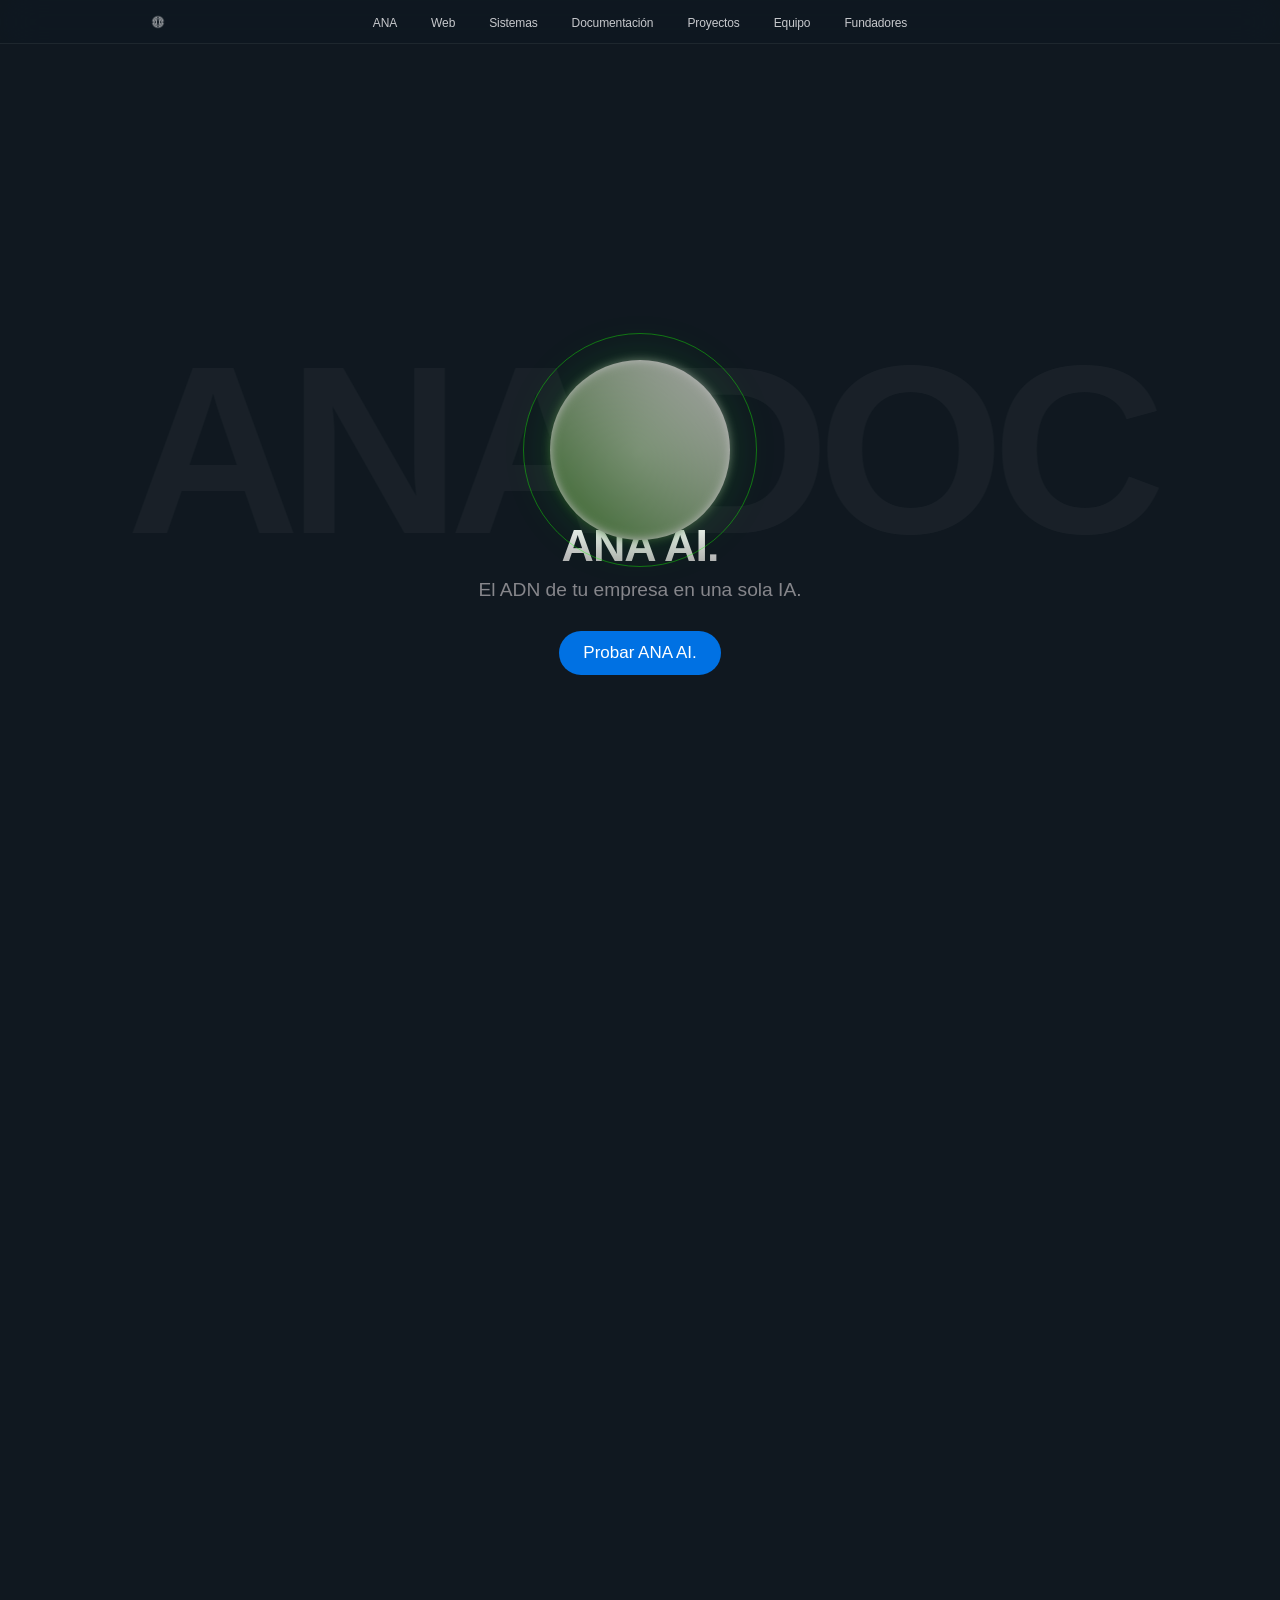
==== html/ana-doc.html @ 04ce9fa6 "quite el footer de momento del ana-doc.html" ====
<!DOCTYPE html>
<html lang="es">
<head>
    <meta charset="UTF-8">
    <meta name="viewport" content="width=device-width, initial-scale=1.0">
    <title>Ana Documentación | Bytes</title>
    <link rel="stylesheet" href="../CSS/Ana-doc.css">
</head>
<body>

<nav class="apple-navbar">
    <div class="navbar-content">
        <a href="../index.html" class="nav-logo">
            <img src="../recursos_bytes/Logo Bytes-57.png" alt="Bytes Logo">
        </a>
        
        <div class="menu-toggle" id="mobile-menu">
            <span class="bar"></span>
            <span class="bar"></span>
        </div>

        <ul class="nav-list" id="nav-list">
            <li><a href="../html/ana.html">ANA</a></li>
            <li><a href="../html/desarrollo-web.html">Web</a></li>
            <li><a href="../html/sistemas-apps.html">Sistemas</a></li>
            <li><a href="../html/ana-doc.html">Documentación</a></li>
            <li><a href="../Navegacion_Bytes/proyectos.html">Proyectos</a></li>
            <li><a href="../Navegacion_Bytes/Nuestro-equipo.html">Equipo</a></li>
            <li><a href="../Navegacion_Bytes/Fundadores.html">Fundadores</a></li>
        </ul>
    </div>
</nav>

<main class="hero-launch">
    <div class="background-text">ANA DOC</div>

    <div class="ia-visual-container" id="orb-container">
        <div class="ia-core">
            <div class="ia-pulse"></div> 
            <div class="ia-orb"></div>   
        </div>
    </div>

    <div class="product-info" id="hero-text">
        <h1 class="product-title">ANA AI.</h1>
        <p class="product-tagline">El ADN de tu empresa en una sola IA.</p>
        <a href="#" class="btn-buy">Probar ANA AI.</a>
    </div>
</main>

<section class="expansion-section">
    <div class="info-overlay" id="info-overlay">
        <div class="info-step" id="step-1">
            <h2>¿Qué es ANA AI?</h2>
            <p>Es el núcleo inteligente de tu ecosistema digital, diseñada para aprender y evolucionar con tu empresa.</p>
        </div>
        <div class="info-step" id="step-2">
            <h2>Su Función</h2>
            <p>Automatiza procesos complejos, gestiona datos en tiempo real y conecta todas las áreas de tu negocio.</p>
        </div>
        <div class="info-step" id="step-3">
            <h2>¿A quién va dirigido?</h2>
            <p>Empresas en expansión que buscan eficiencia absoluta y una ventaja competitiva tecnológica.</p>
        </div>
    </div>
</section>















<!-- Sección de Llamado a la Acción 
<section class="cta-section">
    <h2 class="cta-title">¿Listo para llevar tu empresa al siguiente nivel?</h2>
    <a href="mailto:contacto@bytes.com" class="btn-cta">Contáctanos</a>
</section>

<footer class="unique-footer">
    <div class="footer-curve"></div> <div class="footer-content">
        <div class="footer-hero">
            <h2 class="footer-big-text">¿Listo para el <br> <span class="glitch-text">Siguiente Nivel?</span></h2>
            <a href="mailto:contacto@bytes.com" class="footer-cta-orbital">
                <span class="cta-inner">Hablemos</span>
                <div class="cta-ring"></div>
            </a>
        </div>

        <div class="footer-bottom-bar">
            <div class="footer-brand">
                <img src="recursos_bytes/Logo Bytes-57.png" alt="Bytes Logo" class="footer-mini-logo">
                <p>© 2026 Bytes. Hecho con ingeniería de alto impacto.</p>
            </div>

            <nav class="footer-nav">
                <div class="nav-group">
                    <a href="index.html">Inicio</a>
                    <a href="html/ana.html">ANA AI</a>
                    <a href="html/aurora.html">Aurora</a>
                </div>
                <div class="nav-group">
                    <a href="Navegacion_Bytes/Fundadores.html">Fundadores</a>
                    <a href="Navegacion_Bytes/Nuestro-equipo.html">Equipo</a>
                    <a href="Navegacion_Bytes/Proyectos.html">Proyectos</a>
                </div>
            </nav>
            <div class="nav-group social-nodes">
    <a href="#" class="social-link" aria-label="LinkedIn">
        <svg width="20" height="20" viewBox="0 0 24 24" fill="none" stroke="currentColor" stroke-width="2" stroke-linecap="round" stroke-linejoin="round"><path d="M16 8a6 6 0 0 1 6 6v7h-4v-7a2 2 0 0 0-2-2 2 2 0 0 0-2 2v7h-4v-7a6 6 0 0 1 6-6z"></path><rect x="2" y="9" width="4" height="12"></rect><circle cx="4" cy="4" r="2"></circle></svg>
    </a>
    <a href="https://www.instagram.com/bytes_technology/" class="social-link" aria-label="Instagram">
        <svg width="20" height="20" viewBox="0 0 24 24" fill="none" stroke="currentColor" stroke-width="2" stroke-linecap="round" stroke-linejoin="round"><rect x="2" y="2" width="20" height="20" rx="5" ry="5"></rect><path d="M16 11.37A4 4 0 1 1 12.63 8 4 4 0 0 1 16 11.37z"></path><line x1="17.5" y1="6.5" x2="17.51" y2="6.5"></line></svg>
    </a>
    <a href="#" class="social-link" aria-label="X (Twitter)">
        <svg width="20" height="20" viewBox="0 0 24 24" fill="none" stroke="currentColor" stroke-width="2" stroke-linecap="round" stroke-linejoin="round"><path d="M4 4l11.733 16h4.267l-11.733-16zM4 20l6.768-6.768m2.46-2.46L20 4"></path></svg>
    </a>
    <a href="#" class="social-link" aria-label="GitHub">
        <svg width="20" height="20" viewBox="0 0 24 24" fill="none" stroke="currentColor" stroke-width="2" stroke-linecap="round" stroke-linejoin="round"><path d="M9 19c-5 1.5-5-2.5-7-3m14 6v-3.87a3.37 3.37 0 0 0-.94-2.61c3.14-.35 6.44-1.54 6.44-7A5.44 5.44 0 0 0 20 4.77 5.07 5.07 0 0 0 19.91 1S18.73.65 16 2.48a13.38 13.38 0 0 0-7 0C6.27.65 5.09 1 5.09 1A5.07 5.07 0 0 0 5 4.77a5.44 5.44 0 0 0-1.5 3.78c0 5.42 3.3 6.61 6.44 7A3.37 3.37 0 0 0 9 18.13V22"></path></svg>
    </a>
</div>
        </div>
    </div>
</footer>
        
-->

<script>
    // --- Lógica del Menú Mobile ---
            const menuToggle = document.getElementById('mobile-menu');
const navList = document.getElementById('nav-list');

menuToggle.addEventListener('click', () => {
    navList.classList.toggle('active');
    
    // Animación simple de las barritas
    const bars = document.querySelectorAll('.bar');
    bars[0].style.transform = navList.classList.contains('active') ? 'rotate(45deg) translateY(5px)' : 'none';
    bars[1].style.transform = navList.classList.contains('active') ? 'rotate(-45deg) translateY(-5px)' : 'none';
});
        // Efecto sutil de movimiento con el mouse
        document.addEventListener('mousemove', (e) => {
    const laptop = document.querySelector('.laptop-container');
    if (!laptop) return;
    
    // Divisor más alto = movimiento más sutil y controlado
    const xAxis = (window.innerWidth / 2 - e.pageX) / 100; 
    const yAxis = (window.innerHeight / 2 - e.pageY) / 100;
    
    laptop.style.transform = `rotateY(${xAxis}deg) rotateX(${yAxis}deg)`;
});





const orbContainer = document.getElementById('orb-container');
    const heroText = document.getElementById('hero-text');
    const expansionSection = document.querySelector('.expansion-section');

    // Configuración de la animación
    // Define en qué punto del scroll (px) empieza y termina la expansión
    const scrollStart = 0; 
    const scrollEnd = 800; // Ajusta esto para hacer la animación más larga o corta

    // Función principal de scroll
   window.addEventListener('scroll', () => {
    const currentScroll = window.pageYOffset;
    const windowHeight = window.innerHeight;
    
    // --- FASE 1: EXPANSIÓN DEL ORBE ---
    // El orbe se expande durante los primeros 1000px de scroll
    const expansionEnd = 1000;
    let expProgress = Math.max(0, Math.min(1, currentScroll / expansionEnd));
    
    let currentScale, currentTranslateY;

    if (expProgress <= 0.3) {
        // Baja
        const p1 = expProgress / 0.3;
        currentTranslateY = -50 + (25 * p1); 
        currentScale = 1 + (0.1 * p1);
    } else {
        // Expande masivamente
        const p2 = (expProgress - 0.3) / 0.7;
        currentTranslateY = -25; 
        currentScale = 1.1 + (60 * Math.pow(p2, 2)); // 60 asegura que tape todo
    }

    orbContainer.style.transform = `translate(-50%, ${currentTranslateY}%) scale(${currentScale})`;
    
    // Ocultar el Hero Text inicial
    heroText.style.opacity = Math.max(0, 1 - (expProgress * 4));

   // --- FASE 2: APARICIÓN DE INFORMACIÓN (MODO INMERSIVO) ---
    const infoStart = 1000; // Donde termina la expansión y empieza el texto
    
    if (currentScroll > infoStart) {
        // Calculamos cuánto scroll hemos hecho DESPUÉS de que el orbe se expandió
        const relativeScroll = currentScroll - infoStart;
        const infoDuration = 2500; // Distancia total de scroll para ver los 3 textos
        
        // El progreso va de 0 a 1 mientras scrolleas los 2500px de la sección
        const stepProgress = Math.max(0, Math.min(1, relativeScroll / infoDuration));

        const steps = document.querySelectorAll('.info-step');
        
        steps.forEach((step, index) => {
            // Dividimos el 100% del progreso entre el número de pasos
            const start = index / steps.length;
            const end = (index + 1) / steps.length;

            // Añadimos un pequeño margen para que no se encabalguen
            if (stepProgress >= start && stepProgress < end) {
                step.classList.add('visible');
            } else {
                step.classList.remove('visible');
            }
        });
    } else {
        document.querySelectorAll('.info-step').forEach(s => s.classList.remove('visible'));
    }


    // Dentro del window.addEventListener('scroll', () => { ...

    if (expProgress <= 0.3) {
        const p1 = expProgress / 0.3;
        currentTranslateY = -50 + (25 * p1); 
        currentScale = 1 + (0.1 * p1);
        expansionSection.style.backgroundColor = "transparent"; // Fondo normal
    } else {
        const p2 = (expProgress - 0.3) / 0.7;
        currentTranslateY = -25; 
        
        // Reducimos el scale máximo a 30 (suficiente para cubrir)
        currentScale = 1.1 + (30 * Math.pow(p2, 2)); 

        // Si ya cubrió gran parte, pintamos el fondo del color del orbe
        // Esto crea la ilusión de que el orbe sigue ahí aunque el navegador deje de dibujarlo
        if (p2 > 0.8) {
            expansionSection.style.backgroundColor = "var(--brand-green)"; 
        } else {
            expansionSection.style.backgroundColor = "transparent";
        }
    }
});
</script>
</body>
</html>
---- CSS/Ana-doc.css ----
:root {
            --bg-black: #101820;
            --text-silver: #f5f5f7;
            --brand-green: #19510A;
            --brand-gray: #a1a1a1;
            --apple-gray: #f5f5f7;
            --font-main: "SF Pro Display", "Helvetica Neue", Helvetica, Arial, sans-serif;
            --laptop-color: #303030;
        }

        * {
            margin: 0;
            padding: 0;
            box-sizing: border-box;
        }

        html {
            scroll-behavior: smooth;
        }

        body,
        html {
            width: 100%;
            min-height: 100vh;
            background-color: var(--bg-black);
            font-family: var(--font-main);
            color: var(--text-silver);
            overflow-x: hidden;
            overflow-y: auto;
        }

        /* --- 1. NAVIGATION (APPLE STYLE) --- */
       .apple-navbar {
     position: fixed;
     top: 0;
     left: 0;
     width: 100%;
     height: 44px;
     /* Altura exacta del estándar de Apple */
     background: rgba(16, 24, 32, 0.8);
     /* Tu --bg-deep con opacidad */
     
     -webkit-backdrop-filter: saturate(180%) blur(20px);
     backdrop-filter: saturate(180%) blur(20px);
     z-index: 9999;
     border-bottom: 1px solid rgba(215, 215, 214, 0.08);
 }

 .navbar-content {
     max-width: 1024px;
     /* Ancho de contención de Apple Desktop */
     height: 100%;
     margin: 0 auto;
     display: flex;
     align-items: center;
     justify-content: space-between;
     padding: 0 22px;
     position: relative;
 }

 /* Ajuste del Logo */
 .nav-logo {
     display: flex;
     align-items: center;
     z-index: 10;
     transition: opacity 0.3s ease;
 }

 .nav-logo img {
     height: 16px;
     /* Reducción a 16px para mayor elegancia */
     width: auto;
     opacity: 0.8;
 }

 .nav-logo:hover {
     opacity: 1;
 }

 /* Lista de enlaces: El corazón del diseño Apple */
 .nav-list {
     list-style: none;
     display: flex;
     gap: 34px;
     /* Espaciado exacto entre ítems */
     margin: 0;
     padding: 0;
     position: absolute;
     left: 50%;
     transform: translateX(-50%);
     /* Centrado absoluto respecto a la pantalla */
 }

 .nav-list a {
     text-decoration: none;
     color: #f5f5f7;
     /* --apple-gray directo */
     font-size: 12px;
     font-weight: 400;
     letter-spacing: -0.01em;
     /* Tracking negativo típico de SF Pro */
     opacity: 0.8;
     transition: opacity 0.3s cubic-bezier(0.25, 0.1, 0.25, 1);
 }

 .nav-list a:hover {
     opacity: 1;
 }

 /* Icono de búsqueda / Bolsa (Opcional, pero completa el look) */
 .nav-actions {
     display: flex;
     gap: 25px;
     align-items: center;
     z-index: 10;
 }

 .nav-actions svg {
     height: 16px;
     fill: #f5f5f7;
     opacity: 0.8;
     cursor: pointer;
     transition: opacity 0.3s;
 }

 .nav-actions svg:hover {
     opacity: 1;
 }

        /* --- 2. LAYOUT PRINCIPAL --- */
        .hero-launch {
            width: 100%;
            min-height: 100vh;
            display: flex;
            flex-direction: column;
            justify-content: center;
            align-items: center;
            position: relative;
            padding-top: 44px;
        }

        /* --- 3. TEXTO DE FONDO --- */
        .background-text {
            position: absolute;
            top: 50%;
            left: 50%;
            transform: translate(-50%, -50%);
            font-size: clamp(6rem, 25vw, 15rem);
            font-weight: 900;
            text-transform: uppercase;
            letter-spacing: -0.05em;
            color: #D7D7D6;
            opacity: 0.05;
            white-space: nowrap;
            z-index: 1;
            -webkit-user-select: none;
            user-select: none;
            animation: textFocus 2.5s cubic-bezier(0.25, 1, 0.5, 1) forwards;
        }

        @keyframes textFocus {
            0% { filter: blur(20px); opacity: 0; transform: translate(-50%, -45%) scale(0.9); }
            100% { filter: blur(0); opacity: 0.05; transform: translate(-50%, -50%) scale(1); }
        }
/* --- 4. EFECTO VISUAL ANA IA (CENTRADA Y FIJA) --- */
.ia-visual-container {
    position: fixed;
    top: 50%;
    left: 50%;
    transform: translate(-50%, -50%) scale(1);
    width: clamp(200px, 50vw, 300px);
    height: clamp(200px, 50vw, 300px);
    display: flex;
    justify-content: center;
    align-items: center;
    z-index: 50; /* Lo subimos para que cubra todo al expandirse */
    pointer-events: none;
    /* Transición ultra suave para el scroll */
    transition: transform 0.2s cubic-bezier(0.33, 1, 0.68, 1), opacity 0.5s ease;
    will-change: transform;
}

       .ia-core {
    position: relative;
    /* Usamos % para que crezca con el padre (.ia-visual-container) */
    width: 60%; 
    height: 60%;
    border-radius: 50%;
    /* Gradiente sutil, más oscuro en los bordes */
    background: radial-gradient(circle, #f5f5f7 0%, #a1a1a1 100%);
    /* Sombra verdosa sutil */
    box-shadow: 0 0 50px rgba(6, 255, 31, 0.15);
    display: flex;
    justify-content: center;
    align-items: center;
    transition: all 0.1s linear;
}

   /* MODIFICACIÓN: La orbe interna (gradiente verde) */
.ia-orb {
    width: 100%;
    height: 100%;
    border-radius: 50%;
    /* Usamos tus variables de marca */
    background: linear-gradient(45deg, var(--brand-green), var(--brand-gray));
    opacity: 0.8;
    filter: blur(5px);
    /* Mantenemos tu animación de rotación */
    animation: orbRotate 10s linear infinite;
}

        .ia-pulse {
    position: absolute;
    /* Un poco más grande que el núcleo */
    width: 130%; 
    height: 130%;
    border: 1px solid rgba(21, 255, 0, 0.4);
    border-radius: 50%;
    /* Mantenemos tu animación de pulso */
    animation: corePulse 4s ease-out infinite;
}

        @keyframes orbRotate {
            from { transform: rotate(0deg) scale(1); }
            50% { transform: rotate(180deg) scale(1.1); }
            to { transform: rotate(360deg) scale(1); }
        }

        @keyframes corePulse {
            0% { transform: scale(0.8); opacity: 0; }
            50% { opacity: 0.3; }
            100% { transform: scale(1.5); opacity: 0; }
        }

        /* --- 5. TIPOGRAFÍA DE PRODUCTO --- */
        .product-info {
            text-align: center;
            margin-top: clamp(150px, 40vh, 250px);
            z-index: 99990;
            position: relative;
            width: 100%;
            padding: 0 20px;
        }

        .product-title {
            font-size: clamp(1.8rem, 4vw, 2.8rem);
            font-weight: 600;
            letter-spacing: -0.02em;
            margin-bottom: 8px;
            background: linear-gradient(to bottom, #fff, #a1a1a1);
            -webkit-background-clip: text;
            background-clip: text;
            -webkit-text-fill-color: transparent;
        }

        .product-tagline {
            font-size: 1.2rem;
            font-weight: 400;
            color: #86868b;
            margin-bottom: 30px;
        }

        .btn-buy {
            background: #0071e3;
            color: white;
            padding: 12px 24px;
            border-radius: 980px;
            text-decoration: none;
            font-size: 17px;
            font-weight: 400;
            transition: all 0.3s;
            display: inline-block;
        }

        .btn-buy:hover {
            background: #0077ed;
            transform: scale(1.05);
        }

        /* --- 6. EXPANSIÓN Y REVELACIÓN --- */
        .expansion-section {
            height: 100vh; /* Altura total para scroll largo */
            position: relative;
            z-index: 2;
        }

        .content-reveal {
            position: fixed;
            top: 50%;
            left: 50%;
            transform: translate(-50%, -50%);
            text-align: center;
            opacity: 0;
            z-index: 100;
            pointer-events: none;
            transition: opacity 0.5s ease;
            width: 90%;
        }

        .content-reveal h2 {
            font-size: clamp(2.5rem, 10vw, 4.5rem);
            font-weight: 700;
            margin-bottom: 20px;
            color: white;
        }

        /* --- 7. RESPONSIVE MOBILE --- */
        .menu-toggle {
            display: none;
            flex-direction: column;
            gap: 6px;
            cursor: pointer;
            z-index: 10000;
        }

        .menu-toggle .bar {
            width: 20px;
            height: 1.5px;
            background-color: #f5f5f7;
            transition: transform 0.3s ease, background-color 0.3s ease;
            transform-origin: center;
        }

        @media (max-width: 800px) {
            .menu-toggle {
                display: flex;
            }

            .nav-list {
                display: none;
                flex-direction: column;
                position: fixed;
                top: 0;
                left: 0;
                width: 100%;
                height: 100vh;
                background: #101820;
                padding: 80px 22px;
                gap: 25px;
                transform: none;
                z-index: 9998;
            }

            .nav-list.active {
                display: flex;
                animation: fadeInMenu 0.4s ease forwards;
            }

            .nav-list a {
                font-size: 24px;
                font-weight: 500;
                opacity: 1;
                width: 100%;
                display: block;
                border-bottom: 1px solid rgba(215, 215, 214, 0.1);
                padding-bottom: 15px;
            }

            @keyframes fadeInMenu {
                from { opacity: 0; transform: translateY(-10px); }
                to { opacity: 1; transform: translateY(0); }
            }
        }


        /* Hacemos la sección muy larga para que el scroll dure */
/* --- 6. SECCIÓN DE INMERSIÓN (CORREGIDA) --- */
.expansion-section {
    height: 500vh; /* Aumentado a 500 para un scroll más suave y pausado */
    position: relative;
    background: transparent;
    z-index: 10;
}

/* Contenedor fijo para los textos de información */
.info-overlay {
    position: fixed;
    top: 50%; 
    left: 50%;
    transform: translate(-50%, -50%);
    width: 90%;
    max-width: 800px;
    height: 300px; /* Espacio reservado para el texto */
    text-align: center;
    z-index: 99999; /* Siempre por encima del orbe expandido (100) */
    pointer-events: none; /* Permite que el scroll siga funcionando */
    display: flex;
    justify-content: center;
    align-items: center;
}

.info-step {
    position: absolute;
    width: 100%;
    pointer-events: none;
    opacity: 0; 
    visibility: hidden;
    transform: translateY(40px);
    transition: opacity 0.8s ease, transform 0.8s ease;
    /* Añadimos un color sólido para asegurar que resalte sobre el verde */
    color: #ffffff; 
    text-shadow: 0 2px 10px rgba(0,0,0,0.3); 
}

.info-step.visible {
    opacity: 1;
    visibility: visible;
    transform: translateY(0);
}

.info-step h2 {
    font-size: clamp(2rem, 5vw, 3.5rem);
    margin-bottom: 20px;
    color: var(--text-silver);
    font-weight: 700;
    letter-spacing: -0.02em;
}

.info-step p {
    font-size: clamp(1.1rem, 2vw, 1.4rem);
    color: var(--brand-gray);
    line-height: 1.6;
    max-width: 600px;
    margin: 0 auto;
}

/* --- 7. AJUSTES DE CAPAS FINALES --- */
.hero-launch {
    z-index: 5; /* Por debajo del orbe cuando este crece */
}

.product-info {
    /* Ajustado para asegurar que sea clickeable antes del scroll */
    z-index: 10; 
    transition: opacity 0.5s ease;
}















/* Curva de transición elegante desde la sección anterior (#D7D7D6) */
 .footer-curve {
     position: absolute;
     top: -1px;
     left: 0;
     width: 100%;
     height: 100px;
     background: #D7D7D6;
     clip-path: ellipse(60% 100% at 50% 0%);
 }

 .footer-hero {
     display: flex;
     justify-content: space-between;
     align-items: center;
     margin-bottom: 120px;
 }

 .footer-big-text {
     font-size: clamp(3rem, 10vw, 7rem);
     font-weight: 900;
     line-height: 0.9;
     letter-spacing: -4px;
 }

 .glitch-text {
     color: #19510A;
     /* Tu verde institucional */
     position: relative;
 }

 /* Botón Orbital (Único en el mercado) */
 .footer-cta-orbital {
     width: 200px;
     height: 200px;
     display: flex;
     justify-content: center;
     align-items: center;
     text-decoration: none;
     position: relative;
     transition: transform 0.5s ease;
 }

 .cta-inner {
     color: #D7D7D6;
     font-weight: 700;
     text-transform: uppercase;
     letter-spacing: 2px;
     z-index: 2;
 }

 .cta-ring {
     position: absolute;
     width: 100%;
     height: 100%;
     border: 1px solid rgba(25, 81, 10, 0.5);
     border-radius: 50%;
     animation: orbit 4s linear infinite;
 }

 .cta-ring::after {
     content: '';
     position: absolute;
     top: -5px;
     left: 50%;
     width: 10px;
     height: 10px;
     background: #19510A;
     border-radius: 50%;
     box-shadow: 0 0 15px #19510A;
 }

 @keyframes orbit {
     from {
         transform: rotate(0deg);
     }

     to {
         transform: rotate(360deg);
     }
 }

 .footer-cta-orbital:hover {
     transform: scale(1.1);
 }

 /* Barra inferior de datos */
 .footer-bottom-bar {
     display: flex;
     justify-content: space-between;
     align-items: flex-end;
     padding-top: 50px;
     border-top: 1px solid rgba(215, 215, 214, 0.1);
 }

 .footer-mini-logo {
     height: 30px;
     margin-bottom: 15px;
     filter: brightness(0) invert(1) opacity(0.5);
     /* Hace que el logo se vea blanco sutil */
 }

 .footer-brand p {
     font-size: 0.9rem;
     opacity: 0.5;
 }

 .footer-nav {
     display: flex;
     gap: 100px;
 }

 .nav-group {
     display: flex;
     flex-direction: column;
     gap: 12px;
 }

 .nav-group a {
     color: #D7D7D6;
     text-decoration: none;
     font-size: 1rem;
     font-weight: 500;
     opacity: 0.6;
     transition: opacity 0.3s, color 0.3s;
 }

 .nav-group a:hover {
     opacity: 1;
     color: #19510A;
 }

 /* RESPONSIVE */
 @media (max-width: 900px) {
     .footer-hero {
         flex-direction: column;
         text-align: center;
         gap: 50px;
     }

     .footer-bottom-bar {
         flex-direction: column;
         align-items: center;
         gap: 40px;
         text-align: center;
     }

     .footer-nav {
         gap: 40px;
     }
 }



 /* --- CONTENEDOR DE REDES --- */
 .social-nodes {
     display: flex;
     gap: 15px;
     align-items: center;
 }

 .social-link {
     width: 40px;
     height: 40px;
     display: flex;
     justify-content: center;
     align-items: center;
     border-radius: 12px;
     background: rgba(255, 255, 255, 0.03);
     /* Casi invisible */
     border: 1px solid rgba(255, 255, 255, 0.05);
     color: #86868b;
     /* Gris apagado inicial */
     transition: all 0.4s cubic-bezier(0.165, 0.84, 0.44, 1);
     position: relative;
     overflow: hidden;
 }

 .social-link:hover {
     color: #19510A;
     /* El verde de Bytes */
     background: rgba(25, 81, 10, 0.1);
     /* Brillo tenue de fondo */
     border-color: rgba(25, 81, 10, 0.3);
     transform: translateY(-5px);
     box-shadow: 0 10px 20px rgba(0, 0, 0, 0.2);
 }

 /* Efecto de resplandor sutil detrás del icono al hacer hover */
 .social-link::after {
     content: '';
     position: absolute;
     width: 100%;
     height: 100%;
     background: radial-gradient(circle, rgba(25, 81, 10, 0.2) 0%, transparent 70%);
     opacity: 0;
     transition: opacity 0.3s ease;
 }

 .social-link:hover::after {
     opacity: 1;
 }

 /* Ajuste para que el SVG esté por encima del resplandor */
 .social-link svg {
     z-index: 2;
     position: relative;
 }
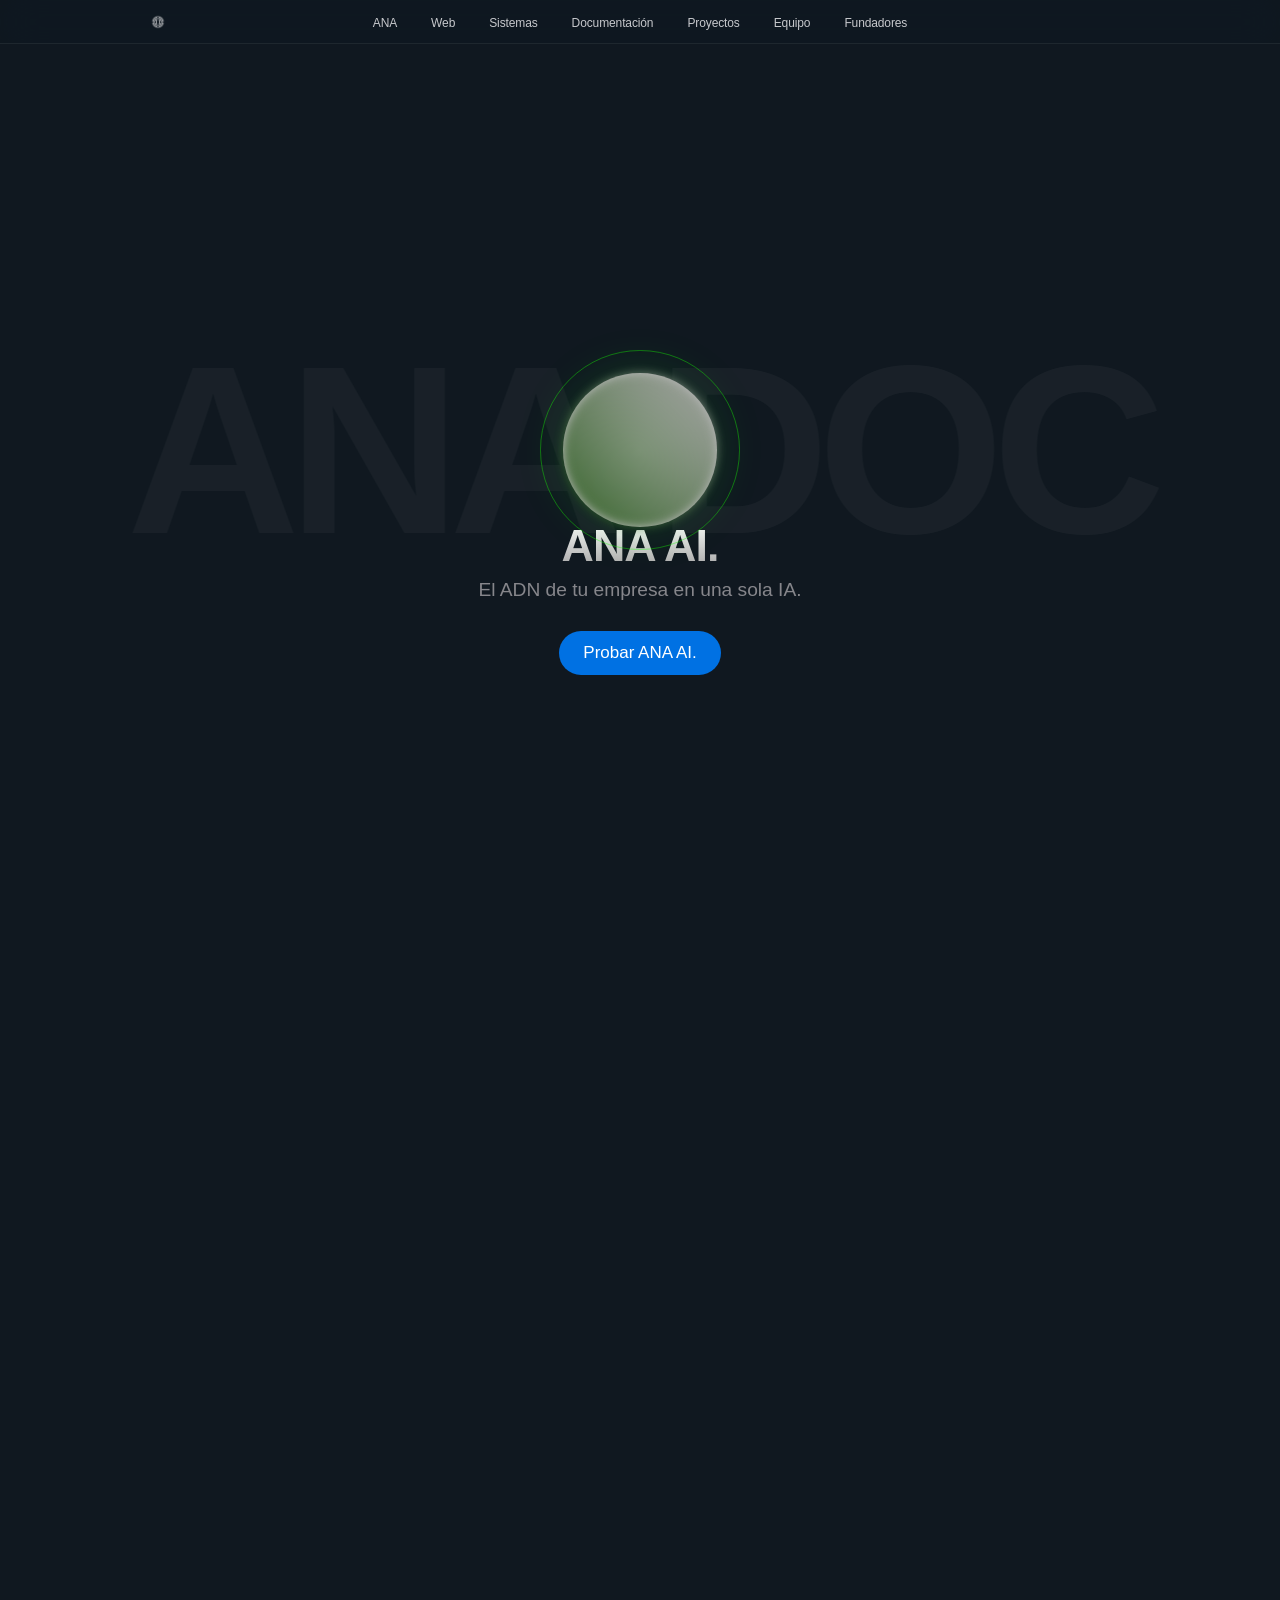
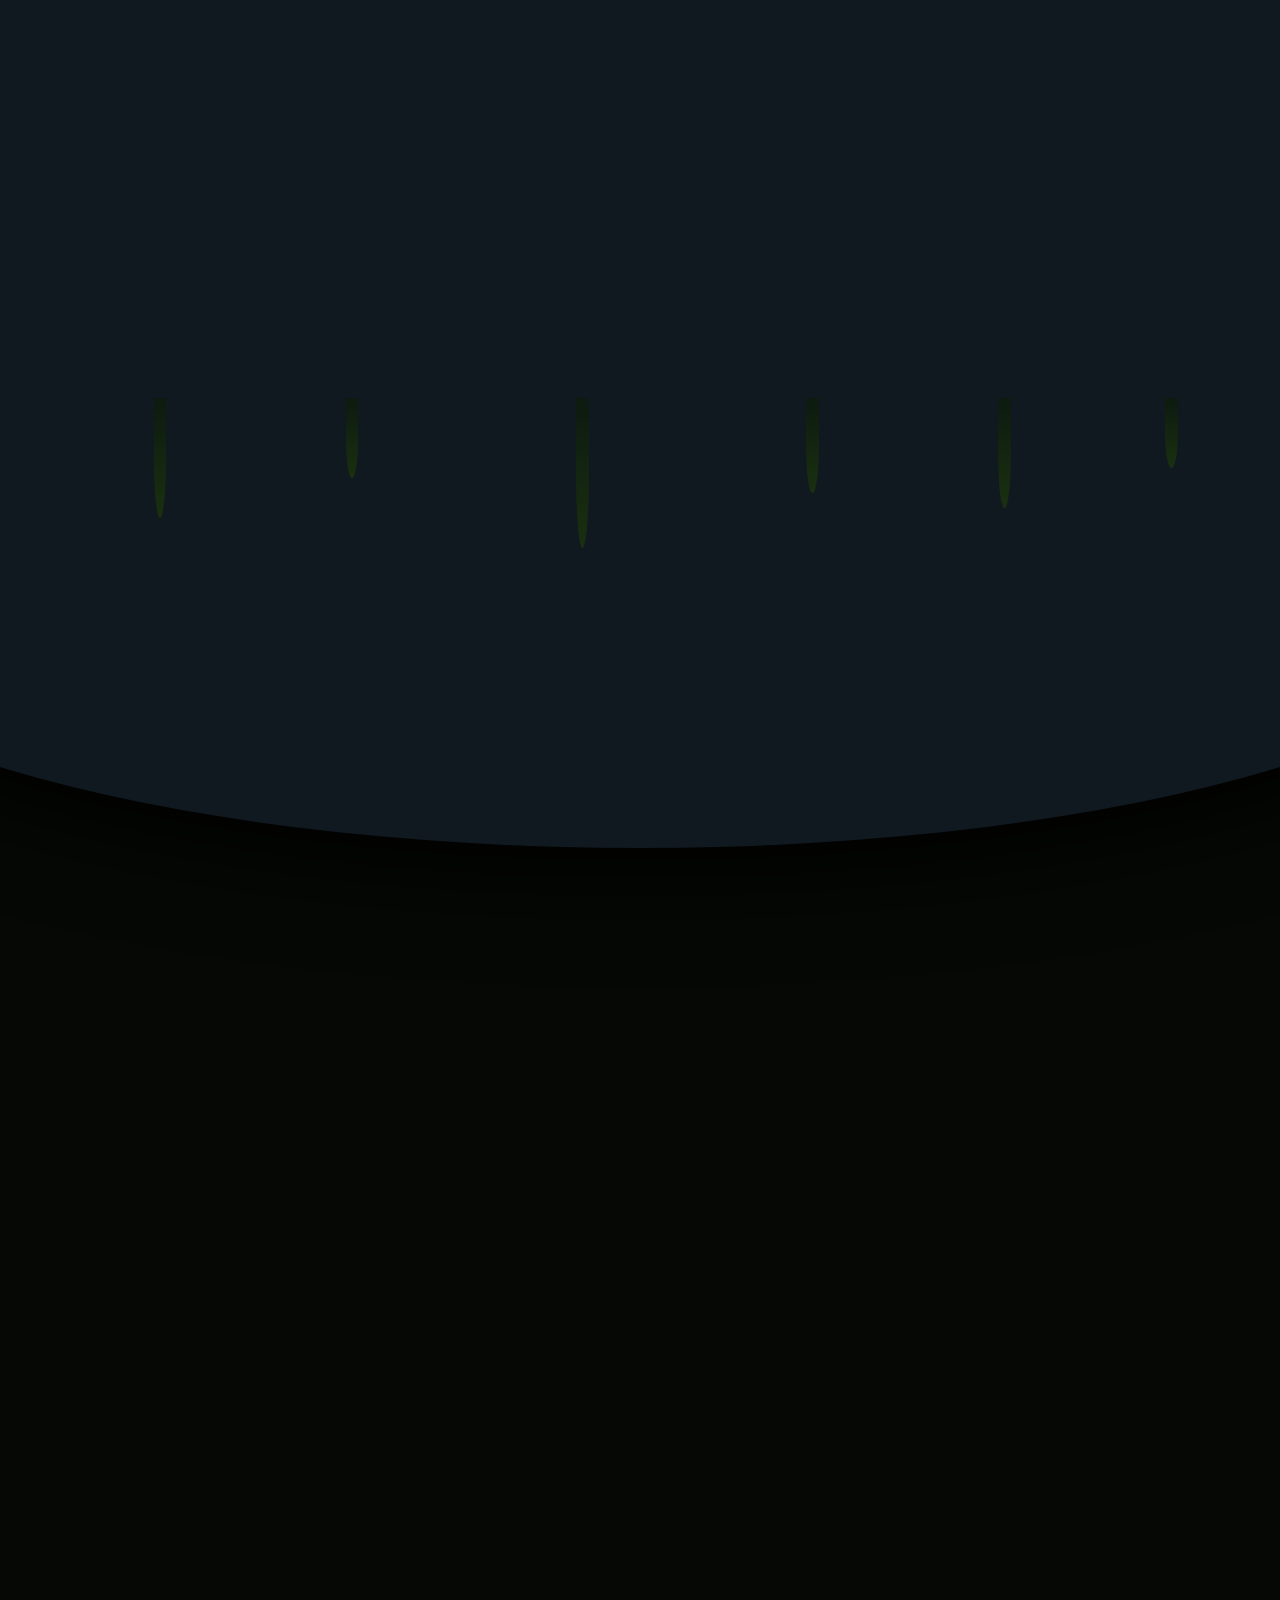
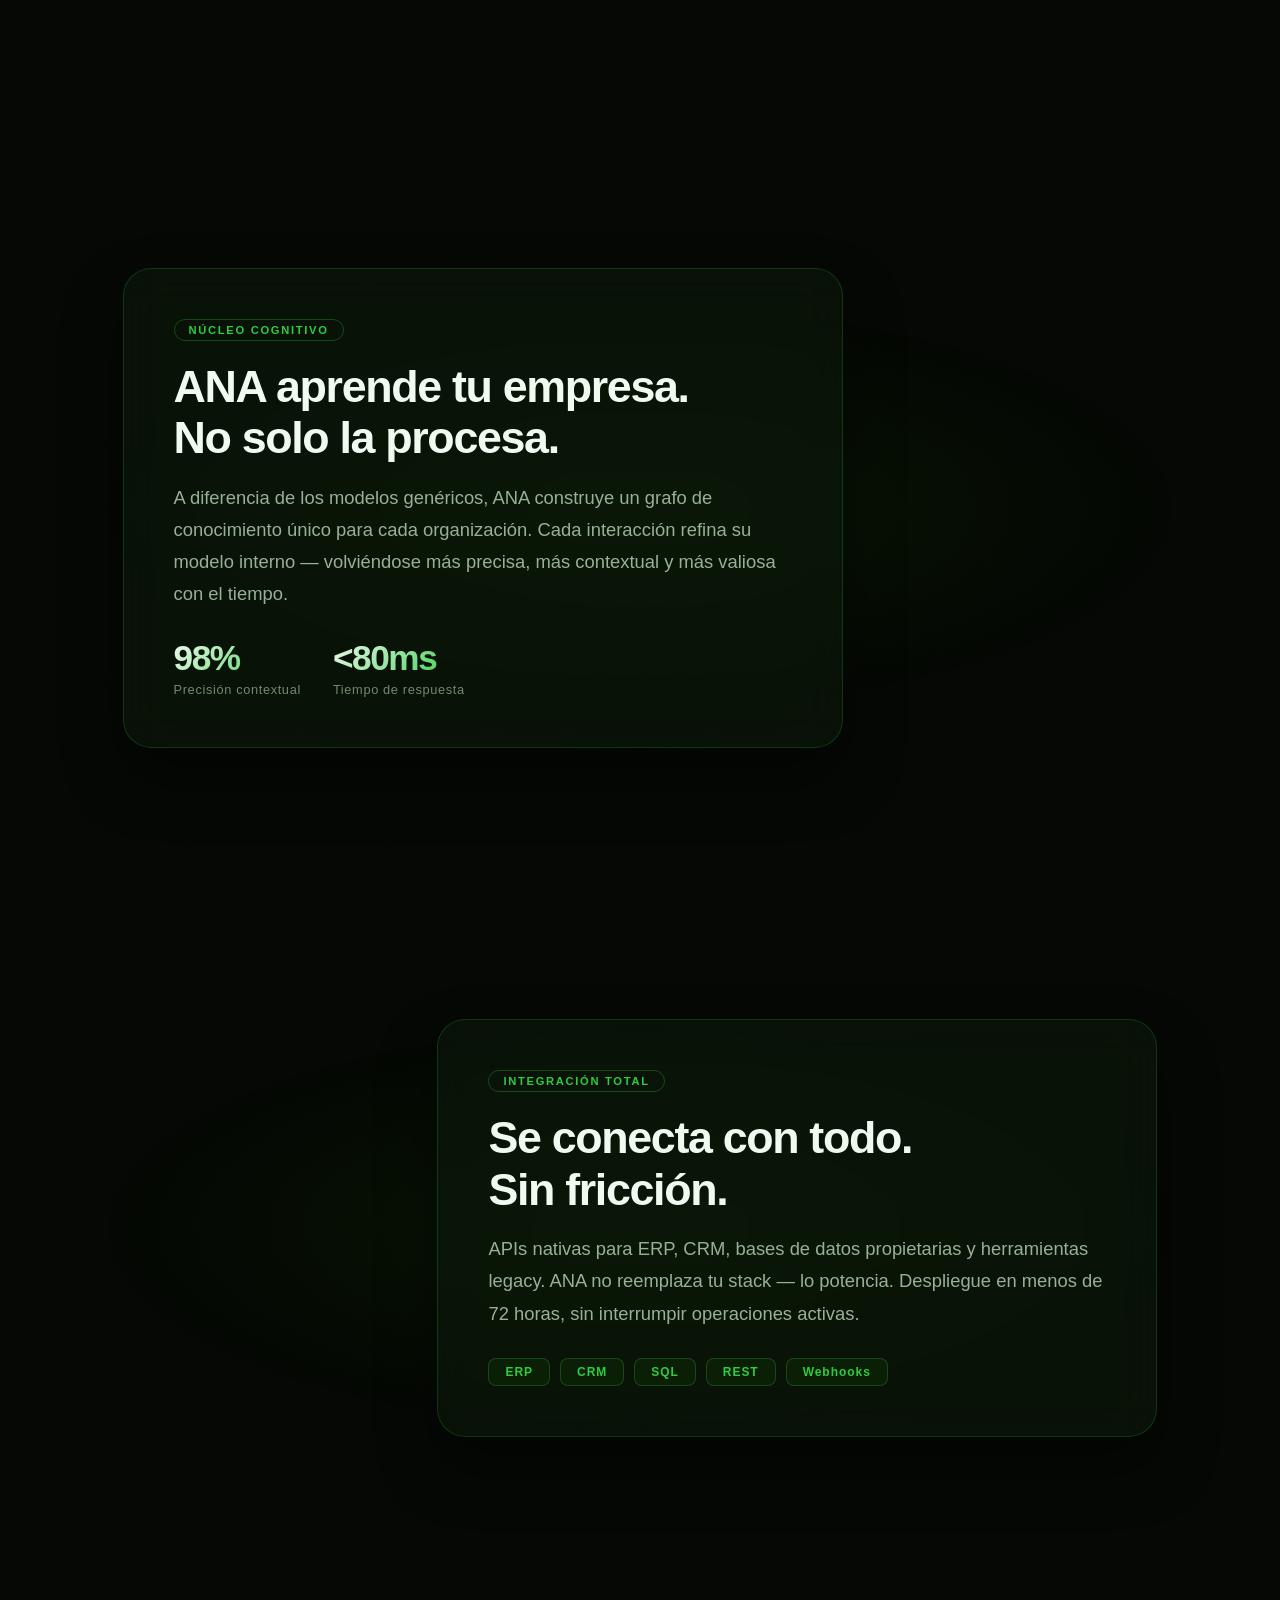
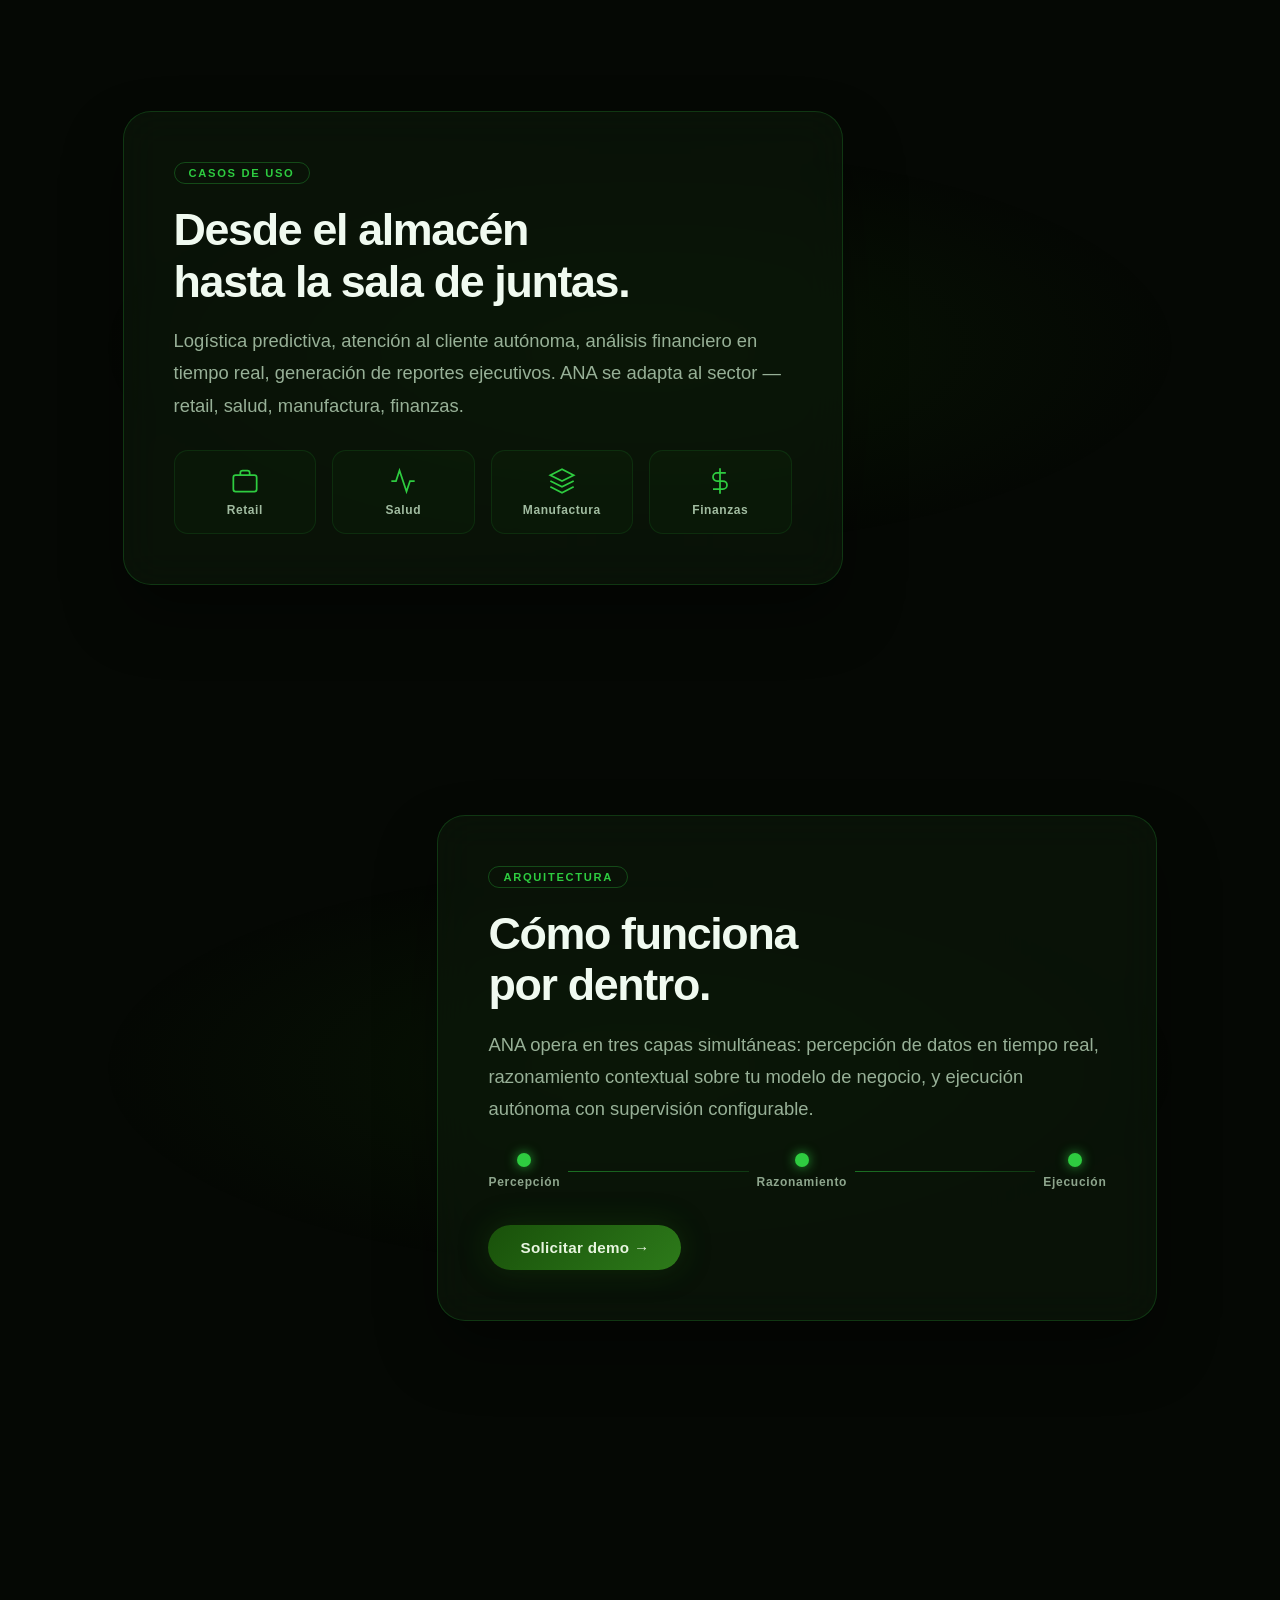
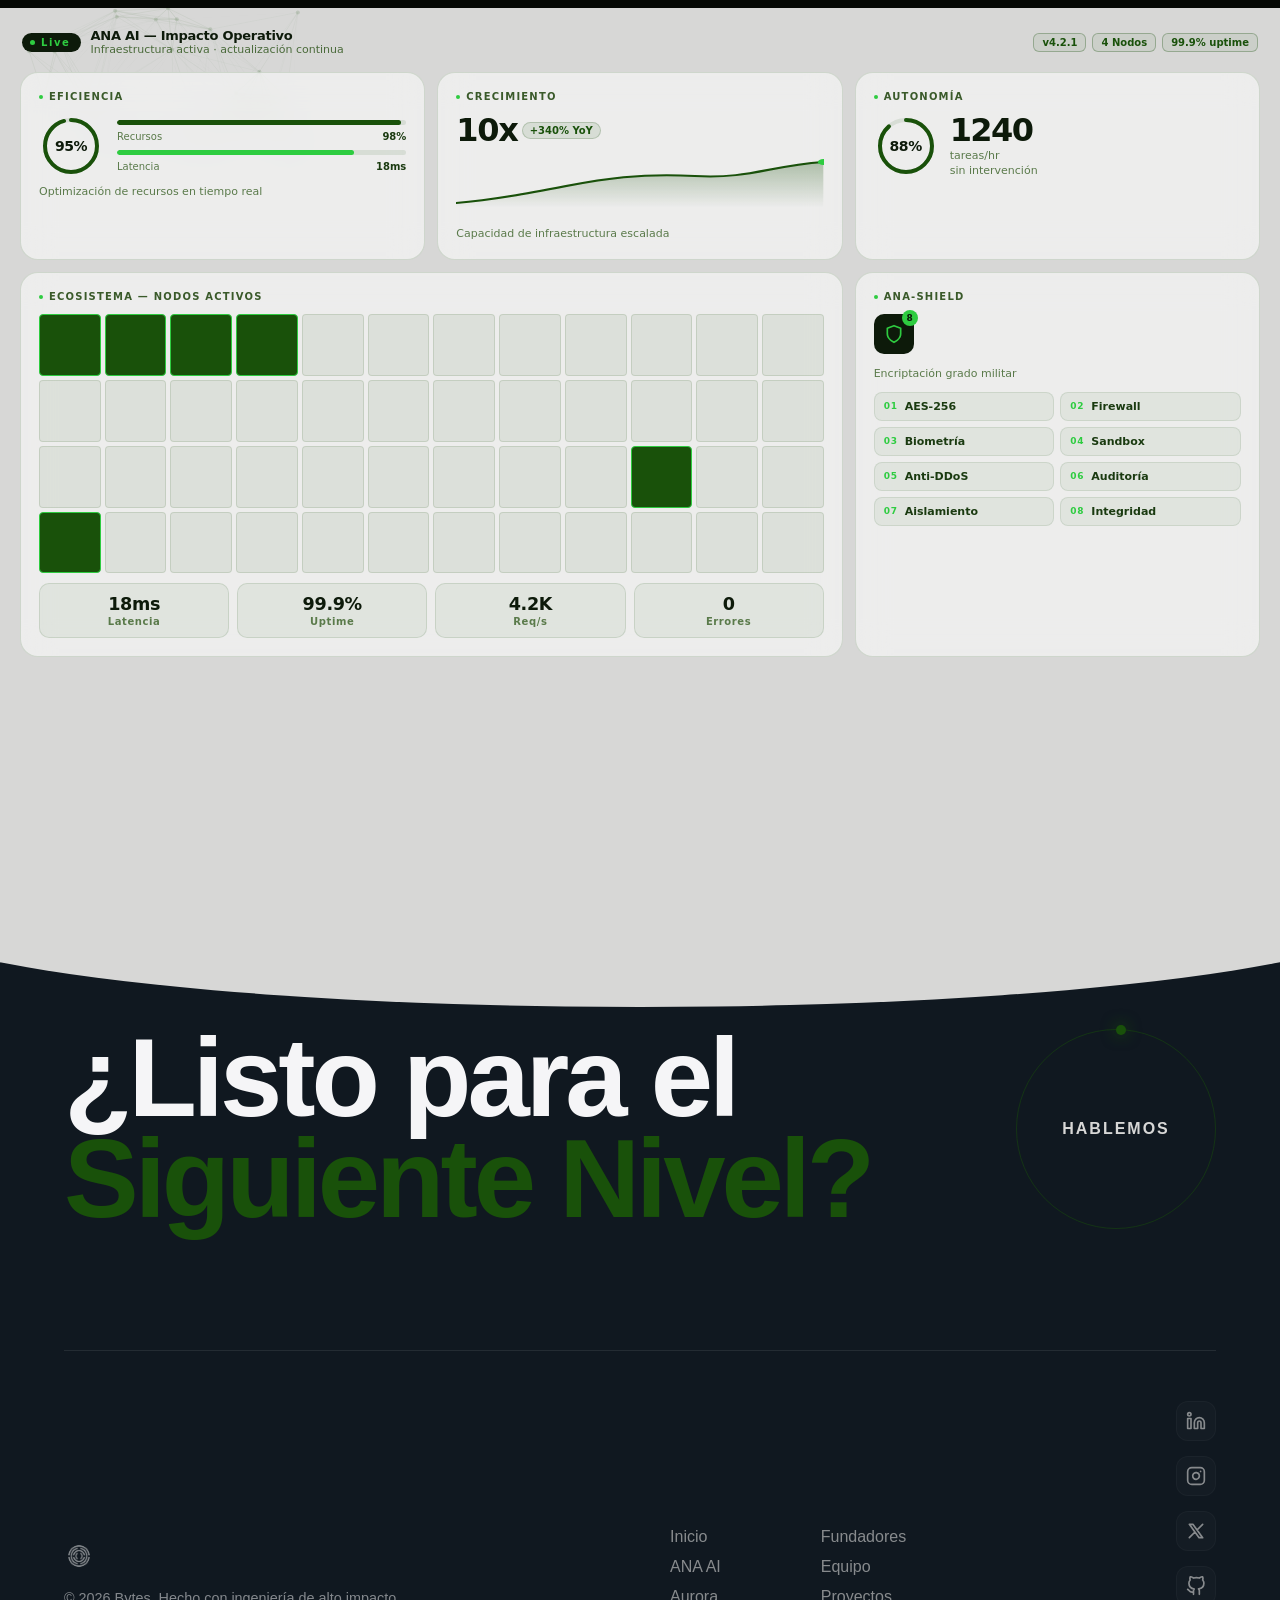
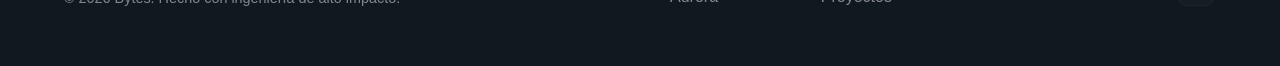
==== commit 39d971a8: "ana-doc fianlizada" ====
--- a/html/ana-doc.html
+++ b/html/ana-doc.html
@@ -48,7 +48,7 @@
     </div>
 </main>
 
-<section class="expansion-section">
+<section class="expansion-section" id="expansion-section">
     <div class="info-overlay" id="info-overlay">
         <div class="info-step" id="step-1">
             <h2>¿Qué es ANA AI?</h2>
@@ -65,25 +65,286 @@
     </div>
 </section>
 
-
-
-
-
-
-
-
-
-
-
-
-
-
-
-<!-- Sección de Llamado a la Acción 
-<section class="cta-section">
-    <h2 class="cta-title">¿Listo para llevar tu empresa al siguiente nivel?</h2>
-    <a href="mailto:contacto@bytes.com" class="btn-cta">Contáctanos</a>
+<!-- ============================================================
+     SECCIÓN CUEVA ANA 
+     ============================================================ -->
+
+<section class="cave-wrapper" id="cave-section">
+
+  <!-- Techo / entrada de la cueva -->
+  <div class="cave-mouth">
+    <div class="cave-arch"></div>
+    <div class="cave-drip" style="--x:12%;--delay:0s;--h:120px"></div>
+    <div class="cave-drip" style="--x:27%;--delay:0.4s;--h:80px"></div>
+    <div class="cave-drip" style="--x:45%;--delay:0.9s;--h:150px"></div>
+    <div class="cave-drip" style="--x:63%;--delay:0.2s;--h:95px"></div>
+    <div class="cave-drip" style="--x:78%;--delay:0.7s;--h:110px"></div>
+    <div class="cave-drip" style="--x:91%;--delay:0.3s;--h:70px"></div>
+  </div>
+
+  <!-- Partículas de polvo flotando -->
+  <div class="cave-particles" id="cave-particles"></div>
+
+  <!-- Luz central que crece con el scroll -->
+  <div class="cave-light" id="cave-light"></div>
+
+  <!-- Túnel de profundidad -->
+  <div class="cave-tunnel">
+    <div class="tunnel-ring" style="--i:1"></div>
+    <div class="tunnel-ring" style="--i:2"></div>
+    <div class="tunnel-ring" style="--i:3"></div>
+    <div class="tunnel-ring" style="--i:4"></div>
+    <div class="tunnel-ring" style="--i:5"></div>
+    <div class="tunnel-ring" style="--i:6"></div>
+  </div>
+
+  <!-- Los 4 bloques de contenido -->
+  <div class="cave-content">
+
+    <div class="cave-block" data-index="0">
+      <div class="block-glow"></div>
+      <div class="block-inner">
+        <span class="block-tag">Núcleo Cognitivo</span>
+        <h3>ANA aprende tu empresa.<br>No solo la procesa.</h3>
+        <p>A diferencia de los modelos genéricos, ANA construye un grafo de conocimiento único para cada organización. Cada interacción refina su modelo interno — volviéndose más precisa, más contextual y más valiosa con el tiempo.</p>
+        <div class="block-stats">
+          <div class="stat"><span class="stat-num">98%</span><span class="stat-label">Precisión contextual</span></div>
+          <div class="stat"><span class="stat-num">&lt;80ms</span><span class="stat-label">Tiempo de respuesta</span></div>
+        </div>
+      </div>
+    </div>
+
+    <div class="cave-block" data-index="1">
+      <div class="block-glow"></div>
+      <div class="block-inner">
+        <span class="block-tag">Integración Total</span>
+        <h3>Se conecta con todo.<br>Sin fricción.</h3>
+        <p>APIs nativas para ERP, CRM, bases de datos propietarias y herramientas legacy. ANA no reemplaza tu stack — lo potencia. Despliegue en menos de 72 horas, sin interrumpir operaciones activas.</p>
+        <div class="block-icons">
+          <div class="icon-pill">ERP</div>
+          <div class="icon-pill">CRM</div>
+          <div class="icon-pill">SQL</div>
+          <div class="icon-pill">REST</div>
+          <div class="icon-pill">Webhooks</div>
+        </div>
+      </div>
+    </div>
+
+    <div class="cave-block" data-index="2">
+      <div class="block-glow"></div>
+      <div class="block-inner">
+        <span class="block-tag">Casos de Uso</span>
+        <h3>Desde el almacén<br>hasta la sala de juntas.</h3>
+        <p>Logística predictiva, atención al cliente autónoma, análisis financiero en tiempo real, generación de reportes ejecutivos. ANA se adapta al sector — retail, salud, manufactura, finanzas.</p>
+        <div class="industry-grid">
+          <div class="industry-item">
+            <svg viewBox="0 0 24 24" fill="none" stroke="currentColor" stroke-width="1.5"><rect x="2" y="7" width="20" height="14" rx="2"/><path d="M16 7V5a2 2 0 0 0-2-2h-4a2 2 0 0 0-2 2v2"/></svg>
+            <span>Retail</span>
+          </div>
+          <div class="industry-item">
+            <svg viewBox="0 0 24 24" fill="none" stroke="currentColor" stroke-width="1.5"><path d="M22 12h-4l-3 9L9 3l-3 9H2"/></svg>
+            <span>Salud</span>
+          </div>
+          <div class="industry-item">
+            <svg viewBox="0 0 24 24" fill="none" stroke="currentColor" stroke-width="1.5"><path d="M12 2L2 7l10 5 10-5-10-5z"/><path d="M2 17l10 5 10-5"/><path d="M2 12l10 5 10-5"/></svg>
+            <span>Manufactura</span>
+          </div>
+          <div class="industry-item">
+            <svg viewBox="0 0 24 24" fill="none" stroke="currentColor" stroke-width="1.5"><line x1="12" y1="1" x2="12" y2="23"/><path d="M17 5H9.5a3.5 3.5 0 0 0 0 7h5a3.5 3.5 0 0 1 0 7H6"/></svg>
+            <span>Finanzas</span>
+          </div>
+        </div>
+      </div>
+    </div>
+
+    <div class="cave-block" data-index="3">
+      <div class="block-glow"></div>
+      <div class="block-inner">
+        <span class="block-tag">Arquitectura</span>
+        <h3>Cómo funciona<br>por dentro.</h3>
+        <p>ANA opera en tres capas simultáneas: percepción de datos en tiempo real, razonamiento contextual sobre tu modelo de negocio, y ejecución autónoma con supervisión configurable.</p>
+        <div class="arch-flow">
+          <div class="arch-step">
+            <div class="arch-dot"></div>
+            <span>Percepción</span>
+          </div>
+          <div class="arch-line"></div>
+          <div class="arch-step">
+            <div class="arch-dot"></div>
+            <span>Razonamiento</span>
+          </div>
+          <div class="arch-line"></div>
+          <div class="arch-step">
+            <div class="arch-dot"></div>
+            <span>Ejecución</span>
+          </div>
+        </div>
+        <a href="#" class="cave-cta">Solicitar demo →</a>
+      </div>
+    </div>
+
+  </div>
 </section>
+
+
+<section class="ana-impact-dashboard-v3">
+    <div class="w">
+  <canvas id="bg"></canvas>
+
+  <div class="inner">
+
+    <!-- Header -->
+    <div class="hdr">
+      <div class="hdr-left">
+        <div class="live-badge">
+          <div class="live-dot"></div>
+          Live
+        </div>
+        <div>
+          <div class="hdr-title">ANA AI — Impacto Operativo</div>
+          <div class="hdr-sub">Infraestructura activa · actualización continua</div>
+        </div>
+      </div>
+      <div class="ts-row">
+        <div class="ts-pill">v4.2.1</div>
+        <div class="ts-pill">4 Nodos</div>
+        <div class="ts-pill">99.9% uptime</div>
+      </div>
+    </div>
+
+    <!-- Panel: Eficiencia -->
+    <div class="card card-eff">
+      <div class="clabel">
+        <div class="clabel-dot"></div>
+        Eficiencia
+      </div>
+      <div class="eff-row">
+        <div class="arc-container">
+          <svg class="arc-svg" viewBox="0 0 64 64">
+            <circle class="arc-bg"    cx="32" cy="32" r="26"/>
+            <circle class="arc-fill"  id="arc1" cx="32" cy="32" r="26"/>
+            <circle class="arc-pulse" cx="32" cy="32" r="26" stroke-dasharray="30 201"/>
+          </svg>
+          <div class="arc-val" id="arcv1">0%</div>
+        </div>
+        <div class="bar-stack">
+          <div class="bar-track">
+            <div class="bar-fill" id="b1"></div>
+          </div>
+          <div class="bar-labels">
+            <span>Recursos</span>
+            <strong id="bl1">0%</strong>
+          </div>
+          <div class="bar-track" style="margin-top:8px">
+            <div class="bar-fill teal" id="b2"></div>
+          </div>
+          <div class="bar-labels">
+            <span>Latencia</span>
+            <strong>18ms</strong>
+          </div>
+        </div>
+      </div>
+      <div class="sub-txt">Optimización de recursos en tiempo real</div>
+    </div>
+
+    <!-- Panel: Crecimiento -->
+    <div class="card card-grow">
+      <div class="clabel">
+        <div class="clabel-dot"></div>
+        Crecimiento
+      </div>
+      <div class="grow-val">
+        <div class="grow-big">10x</div>
+        <div class="grow-tag">+340% YoY</div>
+      </div>
+      <svg class="sparkline" viewBox="0 0 200 50" preserveAspectRatio="none">
+        <defs>
+          <linearGradient id="sg" x1="0" y1="0" x2="0" y2="1">
+            <stop offset="0%"   stop-color="#19510A" stop-opacity=".3"/>
+            <stop offset="100%" stop-color="#19510A" stop-opacity="0"/>
+          </linearGradient>
+        </defs>
+        <path class="sp-area" id="spa" fill="url(#sg)"
+          d="M0,45 C20,42 40,35 60,28 S100,15 130,18 S170,8 200,4 L200,50 L0,50Z"/>
+        <path class="sp-line" id="spl"
+          d="M0,45 C20,42 40,35 60,28 S100,15 130,18 S170,8 200,4"/>
+        <circle class="sp-dot" id="spd" cx="200" cy="4" r="3"/>
+      </svg>
+      <div class="sub-txt">Capacidad de infraestructura escalada</div>
+    </div>
+
+    <!-- Panel: Autonomía -->
+    <div class="card card-auto">
+      <div class="clabel">
+        <div class="clabel-dot"></div>
+        Autonomía
+      </div>
+      <div class="eff-row" style="gap:12px">
+        <div class="arc-container">
+          <svg class="arc-svg" viewBox="0 0 64 64">
+            <circle class="arc-bg"    cx="32" cy="32" r="26"/>
+            <circle class="arc-fill"  id="arc2" cx="32" cy="32" r="26"/>
+            <circle class="arc-pulse" cx="32" cy="32" r="26" stroke-dasharray="22 201"/>
+          </svg>
+          <div class="arc-val" id="arcv2">0%</div>
+        </div>
+        <div>
+          <div class="big" style="font-size:2rem" id="autonum">0</div>
+          <div class="sub-txt" style="margin-top:2px">
+            tareas/hr<br>sin intervención
+          </div>
+        </div>
+      </div>
+    </div>
+
+    <!-- Panel: Ecosistema -->
+    <div class="card card-eco">
+      <div class="clabel">
+        <div class="clabel-dot"></div>
+        Ecosistema — nodos activos
+      </div>
+      <div class="nodes-grid" id="ngrid"></div>
+      <div class="eco-stats">
+        <div class="eco-stat">
+          <div class="eco-stat-val">18ms</div>
+          <div class="eco-stat-lbl">Latencia</div>
+        </div>
+        <div class="eco-stat">
+          <div class="eco-stat-val">99.9%</div>
+          <div class="eco-stat-lbl">Uptime</div>
+        </div>
+        <div class="eco-stat">
+          <div class="eco-stat-val">4.2K</div>
+          <div class="eco-stat-lbl">Req/s</div>
+        </div>
+        <div class="eco-stat">
+          <div class="eco-stat-val">0</div>
+          <div class="eco-stat-lbl">Errores</div>
+        </div>
+      </div>
+    </div>
+
+    <!-- Panel: Seguridad -->
+    <div class="card card-sec">
+      <div class="clabel">
+        <div class="clabel-dot"></div>
+        ANA-Shield
+      </div>
+      <div class="sec-shield">
+        <svg viewBox="0 0 24 24" stroke-linecap="round" stroke-linejoin="round">
+          <path d="M12 22s8-4 8-10V5l-8-3-8 3v7c0 6 8 10 8 10z"/>
+        </svg>
+        <div class="shield-badge">8</div>
+      </div>
+      <div class="sub-txt" style="margin-bottom:6px">Encriptación grado militar</div>
+      <div class="layers" id="lyr"></div>
+    </div>
+
+  </div>
+</div>
+</section>
+
+
 
 <footer class="unique-footer">
     <div class="footer-curve"></div> <div class="footer-content">
@@ -97,15 +358,15 @@
 
         <div class="footer-bottom-bar">
             <div class="footer-brand">
-                <img src="recursos_bytes/Logo Bytes-57.png" alt="Bytes Logo" class="footer-mini-logo">
+                <img src="../recursos_bytes/Logo Bytes-57.png" alt="Bytes Logo" class="footer-mini-logo">
                 <p>© 2026 Bytes. Hecho con ingeniería de alto impacto.</p>
             </div>
 
             <nav class="footer-nav">
                 <div class="nav-group">
-                    <a href="index.html">Inicio</a>
-                    <a href="html/ana.html">ANA AI</a>
-                    <a href="html/aurora.html">Aurora</a>
+                    <a href="../index.html">Inicio</a>
+                    <a href="../html/ana.html">ANA AI</a>
+                    <a href="../html/aurora.html">Aurora</a>
                 </div>
                 <div class="nav-group">
                     <a href="Navegacion_Bytes/Fundadores.html">Fundadores</a>
@@ -130,129 +391,344 @@
         </div>
     </div>
 </footer>
-        
--->
 
 <script>
-    // --- Lógica del Menú Mobile ---
-            const menuToggle = document.getElementById('mobile-menu');
-const navList = document.getElementById('nav-list');
-
-menuToggle.addEventListener('click', () => {
-    navList.classList.toggle('active');
-    
-    // Animación simple de las barritas
-    const bars = document.querySelectorAll('.bar');
-    bars[0].style.transform = navList.classList.contains('active') ? 'rotate(45deg) translateY(5px)' : 'none';
-    bars[1].style.transform = navList.classList.contains('active') ? 'rotate(-45deg) translateY(-5px)' : 'none';
-});
-        // Efecto sutil de movimiento con el mouse
-        document.addEventListener('mousemove', (e) => {
-    const laptop = document.querySelector('.laptop-container');
-    if (!laptop) return;
-    
-    // Divisor más alto = movimiento más sutil y controlado
-    const xAxis = (window.innerWidth / 2 - e.pageX) / 100; 
-    const yAxis = (window.innerHeight / 2 - e.pageY) / 100;
-    
-    laptop.style.transform = `rotateY(${xAxis}deg) rotateX(${yAxis}deg)`;
-});
-
-
-
-
-
-const orbContainer = document.getElementById('orb-container');
-    const heroText = document.getElementById('hero-text');
-    const expansionSection = document.querySelector('.expansion-section');
-
-    // Configuración de la animación
-    // Define en qué punto del scroll (px) empieza y termina la expansión
-    const scrollStart = 0; 
-    const scrollEnd = 800; // Ajusta esto para hacer la animación más larga o corta
-
-    // Función principal de scroll
-   window.addEventListener('scroll', () => {
-    const currentScroll = window.pageYOffset;
-    const windowHeight = window.innerHeight;
-    
-    // --- FASE 1: EXPANSIÓN DEL ORBE ---
-    // El orbe se expande durante los primeros 1000px de scroll
-    const expansionEnd = 1000;
-    let expProgress = Math.max(0, Math.min(1, currentScroll / expansionEnd));
-    
-    let currentScale, currentTranslateY;
-
-    if (expProgress <= 0.3) {
-        // Baja
-        const p1 = expProgress / 0.3;
-        currentTranslateY = -50 + (25 * p1); 
-        currentScale = 1 + (0.1 * p1);
-    } else {
-        // Expande masivamente
-        const p2 = (expProgress - 0.3) / 0.7;
-        currentTranslateY = -25; 
-        currentScale = 1.1 + (60 * Math.pow(p2, 2)); // 60 asegura que tape todo
+document.addEventListener('DOMContentLoaded', () => {
+
+    const isMobile = window.innerWidth < 800;
+
+    // En móvil usamos una escala MUCHO menor para que la animación sea manejable
+    const targetScale    = isMobile ? 30 : 61.1;
+    const baseScale      = 1.1;
+    const scaleDiff      = targetScale - baseScale;
+
+    const expansionEnd     = 800;
+    const infoDuration     = 2000;
+    const collapseStart    = 2900;
+    const collapseDuration = isMobile ? 2500 : 800;
+
+    // ── Clave: forzamos que la página tenga suficiente altura ──
+    // El scroll máximo necesario es: collapseStart + collapseDuration
+    // Añadimos 600px extra para que el usuario pueda "terminar" la animación cómodamente
+    const minPageHeight = collapseStart + collapseDuration + 600;
+    const expansionSection = document.getElementById('expansion-section');
+    if (expansionSection) {
+        expansionSection.style.minHeight = minPageHeight + 'px';
     }
 
-    orbContainer.style.transform = `translate(-50%, ${currentTranslateY}%) scale(${currentScale})`;
-    
-    // Ocultar el Hero Text inicial
-    heroText.style.opacity = Math.max(0, 1 - (expProgress * 4));
-
-   // --- FASE 2: APARICIÓN DE INFORMACIÓN (MODO INMERSIVO) ---
-    const infoStart = 1000; // Donde termina la expansión y empieza el texto
-    
-    if (currentScroll > infoStart) {
-        // Calculamos cuánto scroll hemos hecho DESPUÉS de que el orbe se expandió
-        const relativeScroll = currentScroll - infoStart;
-        const infoDuration = 2500; // Distancia total de scroll para ver los 3 textos
-        
-        // El progreso va de 0 a 1 mientras scrolleas los 2500px de la sección
-        const stepProgress = Math.max(0, Math.min(1, relativeScroll / infoDuration));
-
-        const steps = document.querySelectorAll('.info-step');
-        
-        steps.forEach((step, index) => {
-            // Dividimos el 100% del progreso entre el número de pasos
-            const start = index / steps.length;
-            const end = (index + 1) / steps.length;
-
-            // Añadimos un pequeño margen para que no se encabalguen
-            if (stepProgress >= start && stepProgress < end) {
-                step.classList.add('visible');
+    const orbContainer = document.getElementById('orb-container');
+    const heroText     = document.getElementById('hero-text');
+    const infoOverlay  = document.getElementById('info-overlay');
+    const infoSteps    = document.querySelectorAll('.info-step');
+
+    function updateFrame() {
+        const currentScroll     = window.pageYOffset;
+        const currentTranslateY = -50;
+        let currentScale, zIndex;
+
+        // FASE 1: APERTURA (0 → 800)
+        if (currentScroll < expansionEnd) {
+            const progress = currentScroll / expansionEnd;
+            if (progress <= 0.3) {
+                currentScale = 1 + (0.1 * (progress / 0.3));
             } else {
-                step.classList.remove('visible');
+                const p2 = (progress - 0.3) / 0.7;
+                currentScale = baseScale + (scaleDiff * Math.pow(p2, 2));
             }
-        });
-    } else {
-        document.querySelectorAll('.info-step').forEach(s => s.classList.remove('visible'));
-    }
-
-
-    // Dentro del window.addEventListener('scroll', () => { ...
-
-    if (expProgress <= 0.3) {
-        const p1 = expProgress / 0.3;
-        currentTranslateY = -50 + (25 * p1); 
-        currentScale = 1 + (0.1 * p1);
-        expansionSection.style.backgroundColor = "transparent"; // Fondo normal
-    } else {
-        const p2 = (expProgress - 0.3) / 0.7;
-        currentTranslateY = -25; 
-        
-        // Reducimos el scale máximo a 30 (suficiente para cubrir)
-        currentScale = 1.1 + (30 * Math.pow(p2, 2)); 
-
-        // Si ya cubrió gran parte, pintamos el fondo del color del orbe
-        // Esto crea la ilusión de que el orbe sigue ahí aunque el navegador deje de dibujarlo
-        if (p2 > 0.8) {
-            expansionSection.style.backgroundColor = "var(--brand-green)"; 
-        } else {
-            expansionSection.style.backgroundColor = "transparent";
+            orbContainer.style.position = 'fixed';
+            orbContainer.style.top      = '50%';
+            zIndex = 50;
+            if (infoOverlay) infoOverlay.classList.add('hidden');
+        }
+
+        // FASE 2: INFO ACTIVA (800 → 2900)
+        else if (currentScroll < collapseStart) {
+            currentScale = targetScale;
+            zIndex = 99999;
+            orbContainer.style.position = 'fixed';
+            orbContainer.style.top      = '50%';
+            if (infoOverlay) infoOverlay.classList.remove('hidden');
+
+            const relativeScroll = currentScroll - expansionEnd;
+            const stepProgress   = Math.max(0, Math.min(1, relativeScroll / infoDuration));
+
+            infoSteps.forEach((step, index) => {
+                const total = infoSteps.length;
+                const start = index / total;
+                const end   = (index + 1) / total;
+                step.classList.toggle('visible', stepProgress >= start && stepProgress < end);
+            });
+        }
+
+        // FASE 3: CIERRE (2900 → fin)
+        else {
+            const collapseProgress = Math.min(1, (currentScroll - collapseStart) / collapseDuration);
+
+            // Ease-out cúbico: empieza rápido, termina suave
+            const eased   = 1 - Math.pow(1 - collapseProgress, 3);
+            currentScale  = targetScale - ((targetScale - 1) * eased);
+
+            if (infoOverlay) infoOverlay.classList.add('hidden');
+
+            if (collapseProgress >= 1) {
+                // Anclaje final: se convierte en absolute para no flotar
+                orbContainer.style.position = 'absolute';
+                const finalTop = collapseStart + collapseDuration + (window.innerHeight / 2);
+                orbContainer.style.top      = `${finalTop}px`;
+                zIndex = 5;
+                currentScale = 1; // garantizamos escala exacta final
+            } else {
+                orbContainer.style.position = 'fixed';
+                orbContainer.style.top      = '50%';
+                zIndex = 99999;
+            }
+        }
+
+        orbContainer.style.zIndex    = zIndex;
+        orbContainer.style.transform = `translate3d(-50%, ${currentTranslateY}%, 0) scale(${currentScale})`;
+
+        if (heroText) {
+            heroText.style.opacity = Math.max(0, 1 - (currentScroll / 400));
         }
     }
+
+    updateFrame();
+    window.addEventListener('scroll', updateFrame, { passive: true });
+    window.addEventListener('resize', updateFrame);
 });
+
+
+/* ============================================================
+   CAVE SECTION — cave-section.js
+   Pegar este <script> justo antes del </body>, después del
+   script principal que ya tienes en Ana-doc.html
+   ============================================================ */
+(function () {
+
+  /* ── Generar partículas ── */
+  const particleContainer = document.getElementById('cave-particles');
+  if (particleContainer) {
+    for (let i = 0; i < 40; i++) {
+      const p = document.createElement('div');
+      p.className = 'particle';
+      const size = Math.random() * 3 + 1;
+      p.style.setProperty('--size',  size + 'px');
+      p.style.setProperty('--x',     Math.random() * 100 + '%');
+      p.style.setProperty('--y',     Math.random() * 100 + '%');
+      p.style.setProperty('--dur',   (Math.random() * 6 + 5) + 's');
+      p.style.setProperty('--delay', (Math.random() * 8) + 's');
+      particleContainer.appendChild(p);
+    }
+  }
+
+  /* ── Lógica de scroll ── */
+  const caveSection  = document.getElementById('cave-section');
+  const caveLight    = document.getElementById('cave-light');
+  const caveBlocks   = document.querySelectorAll('.cave-block');
+
+  if (!caveSection) return;
+
+  function onScroll() {
+    const scrollY      = window.pageYOffset;
+    const sectionTop   = caveSection.offsetTop;
+    const sectionH     = caveSection.offsetHeight;
+    const viewH        = window.innerHeight;
+
+    // Progreso dentro de la sección (0 → 1)
+    const rawProgress  = (scrollY - sectionTop) / (sectionH - viewH);
+    const progress     = Math.max(0, Math.min(1, rawProgress));
+
+    /* ── Luz: crece del 0 al 100% según scroll ── */
+    if (caveLight) {
+      // Opacidad: empieza en 0, llega a 1 a mitad de sección
+      const lightOpacity = Math.min(1, progress * 2.5);
+      // Tamaño del radial crece también
+      const spread = 20 + progress * 60; // 20% → 80%
+      caveLight.style.opacity = lightOpacity;
+      caveLight.style.background = `
+        radial-gradient(ellipse ${spread}% ${spread * 0.6}% at 50% 58%,
+          rgba(232,245,224,${0.15 * lightOpacity}) 0%,
+          rgba(46,204,64,${0.10 * lightOpacity})   30%,
+          rgba(25,81,10,${0.06 * lightOpacity})    60%,
+          transparent 100%)
+      `;
+    }
+
+    /* ── Bloques: aparecen según IntersectionObserver ── */
+    // (gestionado abajo con el observer)
+  }
+
+  /* ── IntersectionObserver para los bloques ── */
+  const observer = new IntersectionObserver((entries) => {
+    entries.forEach(entry => {
+      if (entry.isIntersecting) {
+        entry.target.classList.add('visible');
+      } else {
+        // Quitar la clase al salir hacia arriba para re-animar al bajar
+        if (entry.boundingClientRect.top > 0) {
+          entry.target.classList.remove('visible');
+        }
+      }
+    });
+  }, {
+    threshold: 0.2,
+    rootMargin: '0px 0px -10% 0px'
+  });
+
+  caveBlocks.forEach(block => observer.observe(block));
+
+  window.addEventListener('scroll', onScroll, { passive: true });
+  onScroll(); // estado inicial
+
+
+
+
+
+
+})();
+
+
+// Capas de seguridad — generadas dinámicamente
+const layers = [
+  ['01','AES-256'],  ['02','Firewall'],
+  ['03','Biometría'],['04','Sandbox'],
+  ['05','Anti-DDoS'],['06','Auditoría'],
+  ['07','Aislamiento'],['08','Integridad']
+];
+
+const lg = document.getElementById('lyr');
+layers.forEach(([n, t], i) => {
+  const d = document.createElement('div');
+  d.className = 'layer';
+  d.innerHTML = `<span class="layer-n">${n}</span><span class="layer-t">${t}</span>`;
+  d.style.transitionDelay = (.7 + i * .07) + 's';
+  lg.appendChild(d);
+});
+
+// Nodos del ecosistema — generados dinámicamente
+const ng = document.getElementById('ngrid');
+for (let i = 0; i < 48; i++) {
+  const n = document.createElement('div');
+  const on = i < 4;
+  n.className = 'node-sq' + (on ? ' on pulse' : '');
+  if (on) n.style.animationDelay = (i * .3) + 's';
+  ng.appendChild(n);
+}
+
+// Animación de arcos (donut)
+function animArc(id, valId, target, circ) {
+  let c = 0;
+  const step = () => {
+    c = Math.min(c + 1, target);
+    const da = (c / 100) * circ;
+    document.getElementById(id).style.strokeDasharray = da + ' ' + circ;
+    document.getElementById(valId).textContent = c + '%';
+    if (c < target) requestAnimationFrame(step);
+  };
+  requestAnimationFrame(step);
+}
+
+// Animación de contadores numéricos
+function animCount(id, target, suffix) {
+  let c = 0;
+  const inc = Math.ceil(target / 60);
+  const step = () => {
+    c = Math.min(c + inc, target);
+    document.getElementById(id).textContent = c + (suffix || '');
+    if (c < target) requestAnimationFrame(step);
+  };
+  requestAnimationFrame(step);
+}
+
+// Red neuronal en canvas (fondo animado)
+const canvas = document.getElementById('bg');
+const ctx = canvas.getContext('2d');
+let pts = [];
+
+function resize() {
+  canvas.width  = canvas.offsetWidth;
+  canvas.height = canvas.offsetHeight;
+}
+
+function initPts() {
+  pts = Array.from({ length: 28 }, () => ({
+    x:  Math.random() * canvas.width,
+    y:  Math.random() * canvas.height,
+    vx: (Math.random() - .5) * .3,
+    vy: (Math.random() - .5) * .3
+  }));
+}
+
+function drawNet() {
+  ctx.clearRect(0, 0, canvas.width, canvas.height);
+
+  pts.forEach(p => {
+    p.x += p.vx; p.y += p.vy;
+    if (p.x < 0 || p.x > canvas.width)  p.vx *= -1;
+    if (p.y < 0 || p.y > canvas.height) p.vy *= -1;
+  });
+
+  for (let i = 0; i < pts.length; i++) {
+    for (let j = i + 1; j < pts.length; j++) {
+      const dx   = pts[i].x - pts[j].x;
+      const dy   = pts[i].y - pts[j].y;
+      const dist = Math.sqrt(dx * dx + dy * dy);
+      if (dist < 130) {
+        ctx.beginPath();
+        ctx.moveTo(pts[i].x, pts[i].y);
+        ctx.lineTo(pts[j].x, pts[j].y);
+        ctx.strokeStyle = `rgba(25,81,10,${.4 * (1 - dist / 130)})`;
+        ctx.lineWidth   = .6;
+        ctx.stroke();
+      }
+    }
+  }
+
+  pts.forEach(p => {
+    ctx.beginPath();
+    ctx.arc(p.x, p.y, 2, 0, Math.PI * 2);
+    ctx.fillStyle = 'rgba(25,81,10,.4)';
+    ctx.fill();
+  });
+
+  requestAnimationFrame(drawNet);
+}
+
+resize();
+initPts();
+drawNet();
+window.addEventListener('resize', () => { resize(); initPts(); });
+
+// Arranque de todas las animaciones
+setTimeout(() => {
+  animArc('arc1', 'arcv1', 98, 163.4);
+  document.getElementById('b1').style.width  = '98%';
+  document.getElementById('bl1').textContent = '98%';
+  document.getElementById('b2').style.width  = '82%';
+
+  animArc('arc2', 'arcv2', 88, 163.4);
+  animCount('autonum', 1240);
+
+  document.getElementById('spl').style.strokeDashoffset = '0';
+  document.getElementById('spa').style.opacity          = '1';
+  document.getElementById('spd').style.opacity          = '1';
+
+  document.querySelectorAll('.layer').forEach(l => {
+    l.style.opacity   = '1';
+    l.style.transform = 'translateX(0)';
+  });
+
+  // Nodos aleatorios que parpadean en el ecosistema
+  setInterval(() => {
+    const sqs = document.querySelectorAll('.node-sq:not(.on)');
+    if (sqs.length > 0) {
+      const rand = sqs[Math.floor(Math.random() * sqs.length)];
+      rand.classList.add('on');
+      setTimeout(() => rand.classList.remove('on'), 800 + Math.random() * 600);
+    }
+  }, 400);
+
+}, 120);
 </script>
 </body>
-</html>
+</html>
--- a/CSS/Ana-doc.css
+++ b/CSS/Ana-doc.css
@@ -1,194 +1,187 @@
- :root {
-            --bg-black: #101820;
-            --text-silver: #f5f5f7;
-            --brand-green: #19510A;
-            --brand-gray: #a1a1a1;
-            --apple-gray: #f5f5f7;
-            --font-main: "SF Pro Display", "Helvetica Neue", Helvetica, Arial, sans-serif;
-            --laptop-color: #303030;
-        }
-
-        * {
-            margin: 0;
-            padding: 0;
-            box-sizing: border-box;
-        }
-
-        html {
-            scroll-behavior: smooth;
-        }
-
-        body,
-        html {
-            width: 100%;
-            min-height: 100vh;
-            background-color: var(--bg-black);
-            font-family: var(--font-main);
-            color: var(--text-silver);
-            overflow-x: hidden;
-            overflow-y: auto;
-        }
-
-        /* --- 1. NAVIGATION (APPLE STYLE) --- */
-       .apple-navbar {
-     position: fixed;
-     top: 0;
-     left: 0;
-     width: 100%;
-     height: 44px;
-     /* Altura exacta del estándar de Apple */
-     background: rgba(16, 24, 32, 0.8);
-     /* Tu --bg-deep con opacidad */
-     
-     -webkit-backdrop-filter: saturate(180%) blur(20px);
-     backdrop-filter: saturate(180%) blur(20px);
-     z-index: 9999;
-     border-bottom: 1px solid rgba(215, 215, 214, 0.08);
- }
-
- .navbar-content {
-     max-width: 1024px;
-     /* Ancho de contención de Apple Desktop */
-     height: 100%;
-     margin: 0 auto;
-     display: flex;
-     align-items: center;
-     justify-content: space-between;
-     padding: 0 22px;
-     position: relative;
- }
-
- /* Ajuste del Logo */
- .nav-logo {
-     display: flex;
-     align-items: center;
-     z-index: 10;
-     transition: opacity 0.3s ease;
- }
-
- .nav-logo img {
-     height: 16px;
-     /* Reducción a 16px para mayor elegancia */
-     width: auto;
-     opacity: 0.8;
- }
-
- .nav-logo:hover {
-     opacity: 1;
- }
-
- /* Lista de enlaces: El corazón del diseño Apple */
- .nav-list {
-     list-style: none;
-     display: flex;
-     gap: 34px;
-     /* Espaciado exacto entre ítems */
-     margin: 0;
-     padding: 0;
-     position: absolute;
-     left: 50%;
-     transform: translateX(-50%);
-     /* Centrado absoluto respecto a la pantalla */
- }
-
- .nav-list a {
-     text-decoration: none;
-     color: #f5f5f7;
-     /* --apple-gray directo */
-     font-size: 12px;
-     font-weight: 400;
-     letter-spacing: -0.01em;
-     /* Tracking negativo típico de SF Pro */
-     opacity: 0.8;
-     transition: opacity 0.3s cubic-bezier(0.25, 0.1, 0.25, 1);
- }
-
- .nav-list a:hover {
-     opacity: 1;
- }
-
- /* Icono de búsqueda / Bolsa (Opcional, pero completa el look) */
- .nav-actions {
-     display: flex;
-     gap: 25px;
-     align-items: center;
-     z-index: 10;
- }
-
- .nav-actions svg {
-     height: 16px;
-     fill: #f5f5f7;
-     opacity: 0.8;
-     cursor: pointer;
-     transition: opacity 0.3s;
- }
-
- .nav-actions svg:hover {
-     opacity: 1;
- }
-
-        /* --- 2. LAYOUT PRINCIPAL --- */
-        .hero-launch {
-            width: 100%;
-            min-height: 100vh;
-            display: flex;
-            flex-direction: column;
-            justify-content: center;
-            align-items: center;
-            position: relative;
-            padding-top: 44px;
-        }
-
-        /* --- 3. TEXTO DE FONDO --- */
-        .background-text {
-            position: absolute;
-            top: 50%;
-            left: 50%;
-            transform: translate(-50%, -50%);
-            font-size: clamp(6rem, 25vw, 15rem);
-            font-weight: 900;
-            text-transform: uppercase;
-            letter-spacing: -0.05em;
-            color: #D7D7D6;
-            opacity: 0.05;
-            white-space: nowrap;
-            z-index: 1;
-            -webkit-user-select: none;
-            user-select: none;
-            animation: textFocus 2.5s cubic-bezier(0.25, 1, 0.5, 1) forwards;
-        }
-
-        @keyframes textFocus {
-            0% { filter: blur(20px); opacity: 0; transform: translate(-50%, -45%) scale(0.9); }
-            100% { filter: blur(0); opacity: 0.05; transform: translate(-50%, -50%) scale(1); }
-        }
-/* --- 4. EFECTO VISUAL ANA IA (CENTRADA Y FIJA) --- */
+:root {
+    --bg-black: #101820;
+    --text-silver: #f5f5f7;
+    --brand-green: #19510A;
+    --brand-gray: #a1a1a1;
+    --apple-gray: #f5f5f7;
+    --font-main: "SF Pro Display", "Helvetica Neue", Helvetica, Arial, sans-serif;
+    --laptop-color: #303030;
+
+    /* ✅ Variables de la cueva movidas a :root para que sean accesibles globalmente */
+    --cave-green:   #19510A;
+    --cave-green-l: #2ECC40;
+    --cave-white:   #e8f5e0;
+    --cave-dim:     #0a0f08;
+    --cave-rock:    #0d1a0a;
+}
+
+* {
+    margin: 0;
+    padding: 0;
+    box-sizing: border-box;
+}
+
+html {
+    scroll-behavior: smooth;
+}
+
+body,
+html {
+    width: 100%;
+    min-height: 100vh;
+    background-color: var(--bg-black);
+    font-family: var(--font-main);
+    color: var(--text-silver);
+    overflow-x: hidden;
+    overflow-y: auto;
+}
+
+/* --- 1. NAVIGATION --- */
+.apple-navbar {
+    position: fixed;
+    top: 0;
+    left: 0;
+    width: 100%;
+    height: 44px;
+    background: rgba(16, 24, 32, 0.8);
+    -webkit-backdrop-filter: saturate(180%) blur(20px);
+    backdrop-filter: saturate(180%) blur(20px);
+    z-index: 9999;
+    border-bottom: 1px solid rgba(215, 215, 214, 0.08);
+}
+
+.navbar-content {
+    max-width: 1024px;
+    height: 100%;
+    margin: 0 auto;
+    display: flex;
+    align-items: center;
+    justify-content: space-between;
+    padding: 0 22px;
+    position: relative;
+}
+
+.nav-logo {
+    display: flex;
+    align-items: center;
+    z-index: 10;
+    transition: opacity 0.3s ease;
+}
+
+.nav-logo img {
+    height: 16px;
+    width: auto;
+    opacity: 0.8;
+}
+
+.nav-logo:hover {
+    opacity: 1;
+}
+
+.nav-list {
+    list-style: none;
+    display: flex;
+    gap: 34px;
+    margin: 0;
+    padding: 0;
+    position: absolute;
+    left: 50%;
+    transform: translateX(-50%);
+}
+
+.nav-list a {
+    text-decoration: none;
+    color: #f5f5f7;
+    font-size: 12px;
+    font-weight: 400;
+    letter-spacing: -0.01em;
+    opacity: 0.8;
+    transition: opacity 0.3s cubic-bezier(0.25, 0.1, 0.25, 1);
+}
+
+.nav-list a:hover {
+    opacity: 1;
+}
+
+.nav-actions {
+    display: flex;
+    gap: 25px;
+    align-items: center;
+    z-index: 10;
+}
+
+.nav-actions svg {
+    height: 16px;
+    fill: #f5f5f7;
+    opacity: 0.8;
+    cursor: pointer;
+    transition: opacity 0.3s;
+}
+
+.nav-actions svg:hover {
+    opacity: 1;
+}
+
+/* --- 2. LAYOUT PRINCIPAL --- */
+.hero-launch {
+    width: 100%;
+    min-height: 100vh;
+    display: flex;
+    flex-direction: column;
+    justify-content: center;
+    align-items: center;
+    position: relative;
+    padding-top: 44px;
+    z-index: 5;
+    overflow: visible;
+}
+
+/* --- 3. TEXTO DE FONDO --- */
+.background-text {
+    position: absolute;
+    top: 50%;
+    left: 50%;
+    transform: translate(-50%, -50%);
+    font-size: clamp(6rem, 25vw, 15rem);
+    font-weight: 900;
+    text-transform: uppercase;
+    letter-spacing: -0.05em;
+    color: #D7D7D6;
+    opacity: 0.05;
+    white-space: nowrap;
+    z-index: 1;
+    -webkit-user-select: none;
+    user-select: none;
+    animation: textFocus 2.5s cubic-bezier(0.25, 1, 0.5, 1) forwards;
+}
+
+@keyframes textFocus {
+    0%   { filter: blur(20px); opacity: 0; transform: translate(-50%, -45%) scale(0.9); }
+    100% { filter: blur(0);    opacity: 0.05; transform: translate(-50%, -50%) scale(1); }
+}
+
+/* --- 4. ORBE IA --- */
 .ia-visual-container {
     position: fixed;
     top: 50%;
     left: 50%;
-    transform: translate(-50%, -50%) scale(1);
-    width: clamp(200px, 50vw, 300px);
-    height: clamp(200px, 50vw, 300px);
+    transform: translate(-50%, -50%);
+    width: clamp(80px, 20vw, 300px);
+    height: clamp(80px, 20vw, 300px);
     display: flex;
     justify-content: center;
     align-items: center;
-    z-index: 50; /* Lo subimos para que cubra todo al expandirse */
+    z-index: 50;
     pointer-events: none;
-    /* Transición ultra suave para el scroll */
-    transition: transform 0.2s cubic-bezier(0.33, 1, 0.68, 1), opacity 0.5s ease;
-    will-change: transform;
-}
-
-       .ia-core {
-    position: relative;
-    /* Usamos % para que crezca con el padre (.ia-visual-container) */
-    width: 60%; 
+    will-change: transform, opacity;
+}
+
+.ia-core {
+    position: relative;
+    width: 60%;
     height: 60%;
     border-radius: 50%;
-    /* Gradiente sutil, más oscuro en los bordes */
     background: radial-gradient(circle, #f5f5f7 0%, #a1a1a1 100%);
-    /* Sombra verdosa sutil */
     box-shadow: 0 0 50px rgba(6, 255, 31, 0.15);
     display: flex;
     justify-content: center;
@@ -196,210 +189,122 @@
     transition: all 0.1s linear;
 }
 
-   /* MODIFICACIÓN: La orbe interna (gradiente verde) */
 .ia-orb {
     width: 100%;
     height: 100%;
     border-radius: 50%;
-    /* Usamos tus variables de marca */
     background: linear-gradient(45deg, var(--brand-green), var(--brand-gray));
     opacity: 0.8;
     filter: blur(5px);
-    /* Mantenemos tu animación de rotación */
     animation: orbRotate 10s linear infinite;
 }
 
-        .ia-pulse {
+.ia-pulse {
     position: absolute;
-    /* Un poco más grande que el núcleo */
-    width: 130%; 
+    width: 130%;
     height: 130%;
     border: 1px solid rgba(21, 255, 0, 0.4);
     border-radius: 50%;
-    /* Mantenemos tu animación de pulso */
     animation: corePulse 4s ease-out infinite;
 }
 
-        @keyframes orbRotate {
-            from { transform: rotate(0deg) scale(1); }
-            50% { transform: rotate(180deg) scale(1.1); }
-            to { transform: rotate(360deg) scale(1); }
-        }
-
-        @keyframes corePulse {
-            0% { transform: scale(0.8); opacity: 0; }
-            50% { opacity: 0.3; }
-            100% { transform: scale(1.5); opacity: 0; }
-        }
-
-        /* --- 5. TIPOGRAFÍA DE PRODUCTO --- */
-        .product-info {
-            text-align: center;
-            margin-top: clamp(150px, 40vh, 250px);
-            z-index: 99990;
-            position: relative;
-            width: 100%;
-            padding: 0 20px;
-        }
-
-        .product-title {
-            font-size: clamp(1.8rem, 4vw, 2.8rem);
-            font-weight: 600;
-            letter-spacing: -0.02em;
-            margin-bottom: 8px;
-            background: linear-gradient(to bottom, #fff, #a1a1a1);
-            -webkit-background-clip: text;
-            background-clip: text;
-            -webkit-text-fill-color: transparent;
-        }
-
-        .product-tagline {
-            font-size: 1.2rem;
-            font-weight: 400;
-            color: #86868b;
-            margin-bottom: 30px;
-        }
-
-        .btn-buy {
-            background: #0071e3;
-            color: white;
-            padding: 12px 24px;
-            border-radius: 980px;
-            text-decoration: none;
-            font-size: 17px;
-            font-weight: 400;
-            transition: all 0.3s;
-            display: inline-block;
-        }
-
-        .btn-buy:hover {
-            background: #0077ed;
-            transform: scale(1.05);
-        }
-
-        /* --- 6. EXPANSIÓN Y REVELACIÓN --- */
-        .expansion-section {
-            height: 100vh; /* Altura total para scroll largo */
-            position: relative;
-            z-index: 2;
-        }
-
-        .content-reveal {
-            position: fixed;
-            top: 50%;
-            left: 50%;
-            transform: translate(-50%, -50%);
-            text-align: center;
-            opacity: 0;
-            z-index: 100;
-            pointer-events: none;
-            transition: opacity 0.5s ease;
-            width: 90%;
-        }
-
-        .content-reveal h2 {
-            font-size: clamp(2.5rem, 10vw, 4.5rem);
-            font-weight: 700;
-            margin-bottom: 20px;
-            color: white;
-        }
-
-        /* --- 7. RESPONSIVE MOBILE --- */
-        .menu-toggle {
-            display: none;
-            flex-direction: column;
-            gap: 6px;
-            cursor: pointer;
-            z-index: 10000;
-        }
-
-        .menu-toggle .bar {
-            width: 20px;
-            height: 1.5px;
-            background-color: #f5f5f7;
-            transition: transform 0.3s ease, background-color 0.3s ease;
-            transform-origin: center;
-        }
-
-        @media (max-width: 800px) {
-            .menu-toggle {
-                display: flex;
-            }
-
-            .nav-list {
-                display: none;
-                flex-direction: column;
-                position: fixed;
-                top: 0;
-                left: 0;
-                width: 100%;
-                height: 100vh;
-                background: #101820;
-                padding: 80px 22px;
-                gap: 25px;
-                transform: none;
-                z-index: 9998;
-            }
-
-            .nav-list.active {
-                display: flex;
-                animation: fadeInMenu 0.4s ease forwards;
-            }
-
-            .nav-list a {
-                font-size: 24px;
-                font-weight: 500;
-                opacity: 1;
-                width: 100%;
-                display: block;
-                border-bottom: 1px solid rgba(215, 215, 214, 0.1);
-                padding-bottom: 15px;
-            }
-
-            @keyframes fadeInMenu {
-                from { opacity: 0; transform: translateY(-10px); }
-                to { opacity: 1; transform: translateY(0); }
-            }
-        }
-
-
-        /* Hacemos la sección muy larga para que el scroll dure */
-/* --- 6. SECCIÓN DE INMERSIÓN (CORREGIDA) --- */
+@keyframes orbRotate {
+    from { transform: rotate(0deg) scale(1); }
+    50%  { transform: rotate(180deg) scale(1.1); }
+    to   { transform: rotate(360deg) scale(1); }
+}
+
+@keyframes corePulse {
+    0%   { transform: scale(0.8); opacity: 0; }
+    50%  { opacity: 0.3; }
+    100% { transform: scale(1.5); opacity: 0; }
+}
+
+/* --- 5. TIPOGRAFÍA DE PRODUCTO --- */
+.product-info {
+    text-align: center;
+    margin-top: clamp(150px, 40vh, 250px);
+    z-index: 10;
+    position: relative;
+    width: 100%;
+    padding: 0 20px;
+    transition: opacity 0.5s ease;
+}
+
+.product-title {
+    font-size: clamp(1.8rem, 4vw, 2.8rem);
+    font-weight: 600;
+    letter-spacing: -0.02em;
+    margin-bottom: 8px;
+    background: linear-gradient(to bottom, #fff, #a1a1a1);
+    -webkit-background-clip: text;
+    background-clip: text;
+    -webkit-text-fill-color: transparent;
+}
+
+.product-tagline {
+    font-size: 1.2rem;
+    font-weight: 400;
+    color: #86868b;
+    margin-bottom: 30px;
+}
+
+.btn-buy {
+    background: #0071e3;
+    color: white;
+    padding: 12px 24px;
+    border-radius: 980px;
+    text-decoration: none;
+    font-size: 17px;
+    font-weight: 400;
+    transition: all 0.3s;
+    display: inline-block;
+}
+
+.btn-buy:hover {
+    background: #0077ed;
+    transform: scale(1.05);
+}
+
+/* --- 6. SECCIÓN DE EXPANSIÓN --- */
 .expansion-section {
-    height: 500vh; /* Aumentado a 500 para un scroll más suave y pausado */
+    min-height: 500vh;
     position: relative;
     background: transparent;
     z-index: 10;
 }
 
-/* Contenedor fijo para los textos de información */
 .info-overlay {
     position: fixed;
-    top: 50%; 
+    top: 50%;
     left: 50%;
     transform: translate(-50%, -50%);
     width: 90%;
     max-width: 800px;
-    height: 300px; /* Espacio reservado para el texto */
+    height: 300px;
     text-align: center;
-    z-index: 99999; /* Siempre por encima del orbe expandido (100) */
-    pointer-events: none; /* Permite que el scroll siga funcionando */
+    z-index: 100;
+    pointer-events: none;
     display: flex;
     justify-content: center;
     align-items: center;
+    transition: opacity 0.5s ease;
+}
+
+.info-overlay.hidden {
+    opacity: 0;
 }
 
 .info-step {
     position: absolute;
     width: 100%;
     pointer-events: none;
-    opacity: 0; 
+    opacity: 0;
     visibility: hidden;
     transform: translateY(40px);
     transition: opacity 0.8s ease, transform 0.8s ease;
-    /* Añadimos un color sólido para asegurar que resalte sobre el verde */
-    color: #ffffff; 
-    text-shadow: 0 2px 10px rgba(0,0,0,0.3); 
+    color: #ffffff;
+    text-shadow: 0 2px 10px rgba(0, 0, 0, 0.3);
 }
 
 .info-step.visible {
@@ -424,238 +329,1220 @@
     margin: 0 auto;
 }
 
-/* --- 7. AJUSTES DE CAPAS FINALES --- */
-.hero-launch {
-    z-index: 5; /* Por debajo del orbe cuando este crece */
-}
-
-.product-info {
-    /* Ajustado para asegurar que sea clickeable antes del scroll */
-    z-index: 10; 
+/* --- 7. ESTADOS DE LA ORBE --- */
+.ia-visual-container.collapsed {
+    z-index: 5;
+    pointer-events: none;
+    filter: blur(2px);
+}
+
+.ia-visual-container.expanded {
+    z-index: 99999;
+    filter: blur(0px);
+}
+
+.cta-section,
+.unique-footer {
+    position: relative;
+    z-index: 10;
+    background: var(--bg-black);
+}
+
+
+/* ============================================================
+   CAVE SECTION
+   ============================================================ */
+
+.cave-wrapper {
+    position: relative;
+    width: 100%;
+    /* Reducimos de 600vh a 400vh para que el scroll no sea eterno y el JS no se pierda */
+    min-height: 400vh; 
+    background: #050804; /* Color sólido de respaldo */
+    overflow: visible; /* Permitir que el sticky funcione correctamente */
+    font-family: var(--font-main);
+    z-index: 100; /* Prioridad sobre la sección del Orbe */
+    margin-top: -2px; /* Evita líneas blancas entre secciones */
+}
+
+/* ── Boca de la cueva ── */
+.cave-mouth {
+    position: sticky;
+    top: 0;
+    width: 100%;
+    height: 100vh;
+    pointer-events: none;
+    z-index: 2;
+    overflow: hidden;
+    background: linear-gradient(to bottom, var(--bg-black) 0%, transparent 20%);
+}
+
+.cave-arch {
+    position: absolute;
+    top: -10%;
+    left: 50%;
+    transform: translateX(-50%);
+    width: 140%;
+    height: 60%;
+    background: #101820;
+    border-radius: 0 0 50% 50%;
+    box-shadow: 0 20px 100px rgba(0,0,0,0.9);
+    z-index: 3;
+}
+
+
+
+.cave-drip {
+    position: absolute;
+    top: 0;
+    left: var(--x);
+    width: clamp(6px, 1vw, 14px);
+    height: var(--h);
+    background: linear-gradient(to bottom, #0d1a10, #1a3010);
+    border-radius: 0 0 50% 50%;
+    z-index: 4;
+    animation: drip-sway 6s ease-in-out infinite;
+    animation-delay: var(--delay);
+    transform-origin: top center;
+}
+
+@keyframes drip-sway {
+    0%, 100% { transform: rotate(-1deg); }
+    50%       { transform: rotate(1deg); }
+}
+
+/* ── Luz central ── */
+.cave-light {
+    position: fixed; /* Se mantiene en el viewport mientras recorres la cueva */
+    top: 0;
+    left: 0;
+    width: 100%;
+    height: 100vh;
+    pointer-events: none;
+    z-index: 1;
+    /* Degradado inicial visible para pruebas, el JS cambiará la opacidad */
+    background: radial-gradient(circle at 50% 60%, 
+                rgba(46, 204, 64, 0.12) 0%, 
+                transparent 70%);
+    opacity: 0; 
     transition: opacity 0.5s ease;
 }
 
-
-
-
-
-
-
-
-
-
-
-
-
-
-
-/* Curva de transición elegante desde la sección anterior (#D7D7D6) */
- .footer-curve {
-     position: absolute;
-     top: -1px;
-     left: 0;
-     width: 100%;
-     height: 100px;
-     background: #D7D7D6;
-     clip-path: ellipse(60% 100% at 50% 0%);
- }
-
- .footer-hero {
-     display: flex;
-     justify-content: space-between;
-     align-items: center;
-     margin-bottom: 120px;
- }
-
- .footer-big-text {
-     font-size: clamp(3rem, 10vw, 7rem);
-     font-weight: 900;
-     line-height: 0.9;
-     letter-spacing: -4px;
- }
-
- .glitch-text {
-     color: #19510A;
-     /* Tu verde institucional */
-     position: relative;
- }
-
- /* Botón Orbital (Único en el mercado) */
- .footer-cta-orbital {
-     width: 200px;
-     height: 200px;
-     display: flex;
-     justify-content: center;
-     align-items: center;
-     text-decoration: none;
-     position: relative;
-     transition: transform 0.5s ease;
- }
-
- .cta-inner {
-     color: #D7D7D6;
-     font-weight: 700;
-     text-transform: uppercase;
-     letter-spacing: 2px;
-     z-index: 2;
- }
-
- .cta-ring {
-     position: absolute;
-     width: 100%;
-     height: 100%;
-     border: 1px solid rgba(25, 81, 10, 0.5);
-     border-radius: 50%;
-     animation: orbit 4s linear infinite;
- }
-
- .cta-ring::after {
-     content: '';
-     position: absolute;
-     top: -5px;
-     left: 50%;
-     width: 10px;
-     height: 10px;
-     background: #19510A;
-     border-radius: 50%;
-     box-shadow: 0 0 15px #19510A;
- }
-
- @keyframes orbit {
-     from {
-         transform: rotate(0deg);
-     }
-
-     to {
-         transform: rotate(360deg);
-     }
- }
-
- .footer-cta-orbital:hover {
-     transform: scale(1.1);
- }
-
- /* Barra inferior de datos */
- .footer-bottom-bar {
-     display: flex;
-     justify-content: space-between;
-     align-items: flex-end;
-     padding-top: 50px;
-     border-top: 1px solid rgba(215, 215, 214, 0.1);
- }
-
- .footer-mini-logo {
-     height: 30px;
-     margin-bottom: 15px;
-     filter: brightness(0) invert(1) opacity(0.5);
-     /* Hace que el logo se vea blanco sutil */
- }
-
- .footer-brand p {
-     font-size: 0.9rem;
-     opacity: 0.5;
- }
-
- .footer-nav {
-     display: flex;
-     gap: 100px;
- }
-
- .nav-group {
-     display: flex;
-     flex-direction: column;
-     gap: 12px;
- }
-
- .nav-group a {
-     color: #D7D7D6;
-     text-decoration: none;
-     font-size: 1rem;
-     font-weight: 500;
-     opacity: 0.6;
-     transition: opacity 0.3s, color 0.3s;
- }
-
- .nav-group a:hover {
-     opacity: 1;
-     color: #19510A;
- }
-
- /* RESPONSIVE */
- @media (max-width: 900px) {
-     .footer-hero {
-         flex-direction: column;
-         text-align: center;
-         gap: 50px;
-     }
-
-     .footer-bottom-bar {
-         flex-direction: column;
-         align-items: center;
-         gap: 40px;
-         text-align: center;
-     }
-
-     .footer-nav {
-         gap: 40px;
-     }
- }
-
-
-
- /* --- CONTENEDOR DE REDES --- */
- .social-nodes {
-     display: flex;
-     gap: 15px;
-     align-items: center;
- }
-
- .social-link {
-     width: 40px;
-     height: 40px;
-     display: flex;
-     justify-content: center;
-     align-items: center;
-     border-radius: 12px;
-     background: rgba(255, 255, 255, 0.03);
-     /* Casi invisible */
-     border: 1px solid rgba(255, 255, 255, 0.05);
-     color: #86868b;
-     /* Gris apagado inicial */
-     transition: all 0.4s cubic-bezier(0.165, 0.84, 0.44, 1);
-     position: relative;
-     overflow: hidden;
- }
-
- .social-link:hover {
-     color: #19510A;
-     /* El verde de Bytes */
-     background: rgba(25, 81, 10, 0.1);
-     /* Brillo tenue de fondo */
-     border-color: rgba(25, 81, 10, 0.3);
-     transform: translateY(-5px);
-     box-shadow: 0 10px 20px rgba(0, 0, 0, 0.2);
- }
-
- /* Efecto de resplandor sutil detrás del icono al hacer hover */
- .social-link::after {
-     content: '';
-     position: absolute;
-     width: 100%;
-     height: 100%;
-     background: radial-gradient(circle, rgba(25, 81, 10, 0.2) 0%, transparent 70%);
-     opacity: 0;
-     transition: opacity 0.3s ease;
- }
-
- .social-link:hover::after {
-     opacity: 1;
- }
-
- /* Ajuste para que el SVG esté por encima del resplandor */
- .social-link svg {
-     z-index: 2;
-     position: relative;
- }
-
- +/* ── Túnel de profundidad ── */
+.cave-tunnel {
+    position: absolute;
+    top: 40%;
+    left: 50%;
+    transform: translate(-50%, -50%);
+    width: 100%;
+    height: 100%;
+    pointer-events: none;
+    z-index: 1;
+}
+
+.tunnel-ring {
+    position: absolute;
+    top: 50%;
+    left: 50%;
+    border-radius: 50%;
+    border: 1px solid rgba(25, 81, 10, 0.15);
+    transform: translate(-50%, -50%);
+    --size: calc(var(--i) * 18vw);
+    width: var(--size);
+    height: calc(var(--size) * 0.55);
+    opacity: calc(0.8 - var(--i) * 0.1);
+    animation: tunnel-breathe 4s ease-in-out infinite;
+    animation-delay: calc(var(--i) * -0.5s);
+}
+
+@keyframes tunnel-breathe {
+    0%, 100% { border-color: rgba(25, 81, 10, 0.12); }
+    50%       { border-color: rgba(46, 204, 64, 0.25); }
+}
+
+/* ── Partículas ── */
+.cave-particles {
+    position: absolute;
+    inset: 0;
+    pointer-events: none;
+    z-index: 2;
+}
+
+.particle {
+    position: absolute;
+    border-radius: 50%;
+    background: var(--cave-green-l);
+    opacity: 0;
+    animation: particle-float var(--dur) ease-in-out infinite;
+    animation-delay: var(--delay);
+    width: var(--size);
+    height: var(--size);
+    left: var(--x);
+    top: var(--y);
+    filter: blur(1px);
+}
+
+@keyframes particle-float {
+    0%   { opacity: 0;   transform: translateY(0)      scale(0.5); }
+    20%  { opacity: 0.6; }
+    80%  { opacity: 0.4; }
+    100% { opacity: 0;   transform: translateY(-120px)  scale(1.2); }
+}
+
+/* ── Bloques de contenido ── */
+.cave-content {
+    position: relative;
+    z-index: 10;
+    display: flex;
+    flex-direction: column;
+    padding-top: 50vh; /* Bajamos el inicio del contenido */
+    padding-bottom: 20vh;
+}
+
+.cave-block {
+    position: relative; /* Cambiado de sticky a relative para evitar que se encimen */
+    width: 100%;
+    min-height: 80vh; 
+    display: flex;
+    align-items: center;
+    justify-content: center;
+    padding: 100px 24px;
+    opacity: 0;
+    transform: translateY(40px);
+    transition: all 1s cubic-bezier(0.16, 1, 0.3, 1);
+}
+
+.cave-block.visible {
+    opacity: 1;
+    transform: translateY(0);
+}
+
+.block-glow {
+    position: absolute;
+    inset: 0;
+    background: radial-gradient(ellipse 60% 40% at 50% 50%,
+        rgba(25, 81, 10, 0.18) 0%,
+        transparent 70%);
+    pointer-events: none;
+    z-index: 0;
+    opacity: 0;
+    transition: opacity 1s ease;
+}
+
+.cave-block.visible .block-glow {
+    opacity: 1;
+}
+
+/* ── Tarjeta ── */
+.block-inner {
+    position: relative;
+    z-index: 5;
+    max-width: 720px;
+    width: 100%;
+    background: rgba(13, 26, 10, 0.6);
+    border: 1px solid rgba(46, 204, 64, 0.2);
+    border-radius: 28px;
+    padding: 50px;
+    -webkit-backdrop-filter: blur(20px);
+    backdrop-filter: blur(20px);
+    box-shadow: 0 30px 60px rgba(0,0,0,0.4);
+}
+
+.cave-block:nth-child(even) .block-inner {
+    margin-left: auto;
+    margin-right: 8%;
+}
+
+.cave-block:nth-child(odd) .block-inner {
+    margin-left: 8%;
+    margin-right: auto;
+}
+
+.block-tag {
+    display: inline-block;
+    font-size: 0.7rem;
+    font-weight: 600;
+    letter-spacing: 0.15em;
+    text-transform: uppercase;
+    color: var(--cave-green-l);
+    border: 1px solid rgba(46, 204, 64, 0.3);
+    border-radius: 999px;
+    padding: 4px 14px;
+    margin-bottom: 20px;
+}
+
+.block-inner h3 {
+    font-size: clamp(1.7rem, 4vw, 2.8rem);
+    font-weight: 700;
+    line-height: 1.15;
+    letter-spacing: -0.03em;
+    color: #f0faf0;
+    margin-bottom: 18px;
+}
+
+.block-inner p {
+    font-size: clamp(0.95rem, 1.8vw, 1.15rem);
+    color: rgba(200, 230, 200, 0.75);
+    line-height: 1.75;
+    margin-bottom: 28px;
+}
+
+/* ── Stats ── */
+.block-stats {
+    display: flex;
+    gap: 32px;
+    flex-wrap: wrap;
+}
+
+.stat {
+    display: flex;
+    flex-direction: column;
+    gap: 4px;
+}
+
+.stat-num {
+    font-size: clamp(1.6rem, 3.5vw, 2.2rem);
+    font-weight: 800;
+    letter-spacing: -0.04em;
+    background: linear-gradient(135deg, #f0faf0, var(--cave-green-l));
+    -webkit-background-clip: text;
+    background-clip: text;
+    -webkit-text-fill-color: transparent;
+}
+
+.stat-label {
+    font-size: 0.8rem;
+    color: rgba(180, 220, 180, 0.6);
+    letter-spacing: 0.05em;
+}
+
+/* ── Pills ── */
+.block-icons {
+    display: flex;
+    gap: 10px;
+    flex-wrap: wrap;
+}
+
+.icon-pill {
+    font-size: 0.75rem;
+    font-weight: 600;
+    letter-spacing: 0.08em;
+    color: var(--cave-green-l);
+    border: 1px solid rgba(46, 204, 64, 0.25);
+    border-radius: 8px;
+    padding: 6px 16px;
+    background: rgba(25, 81, 10, 0.2);
+    transition: background 0.3s, border-color 0.3s;
+}
+
+.icon-pill:hover {
+    background: rgba(25, 81, 10, 0.5);
+    border-color: rgba(46, 204, 64, 0.5);
+}
+
+/* ── Grid industrias ── */
+.industry-grid {
+    display: grid;
+    grid-template-columns: repeat(4, 1fr);
+    gap: 16px;
+}
+
+.industry-item {
+    display: flex;
+    flex-direction: column;
+    align-items: center;
+    gap: 8px;
+    padding: 16px 8px;
+    border: 1px solid rgba(46, 204, 64, 0.12);
+    border-radius: 14px;
+    background: rgba(25, 81, 10, 0.1);
+    transition: all 0.3s ease;
+    cursor: default;
+}
+
+.industry-item:hover {
+    background: rgba(25, 81, 10, 0.3);
+    border-color: rgba(46, 204, 64, 0.35);
+    transform: translateY(-4px);
+}
+
+.industry-item svg {
+    width: 28px;
+    height: 28px;
+    stroke: var(--cave-green-l);
+}
+
+.industry-item span {
+    font-size: 0.75rem;
+    font-weight: 600;
+    color: rgba(200, 230, 200, 0.8);
+    letter-spacing: 0.05em;
+}
+
+/* ── Arquitectura ── */
+.arch-flow {
+    display: flex;
+    align-items: center;
+    gap: 8px;
+    margin-bottom: 36px;
+    flex-wrap: wrap;
+}
+
+.arch-step {
+    display: flex;
+    flex-direction: column;
+    align-items: center;
+    gap: 8px;
+}
+
+.arch-dot {
+    width: 14px;
+    height: 14px;
+    border-radius: 50%;
+    background: var(--cave-green-l);
+    box-shadow: 0 0 12px rgba(46, 204, 64, 0.8);
+    animation: dot-pulse 2.5s ease-in-out infinite;
+}
+
+.arch-step:nth-child(3) .arch-dot { animation-delay: 0.4s; }
+.arch-step:nth-child(5) .arch-dot { animation-delay: 0.8s; }
+
+@keyframes dot-pulse {
+    0%, 100% { box-shadow: 0 0 8px rgba(46, 204, 64, 0.6); transform: scale(1); }
+    50%       { box-shadow: 0 0 20px rgba(46, 204, 64, 1);  transform: scale(1.3); }
+}
+
+.arch-line {
+    flex: 1;
+    min-width: 40px;
+    height: 1px;
+    background: linear-gradient(to right, rgba(46, 204, 64, 0.5), rgba(46, 204, 64, 0.2));
+    position: relative;
+    overflow: hidden;
+}
+
+.arch-line::after {
+    content: '';
+    position: absolute;
+    top: 0;
+    left: -100%;
+    width: 100%;
+    height: 100%;
+    background: linear-gradient(to right, transparent, rgba(46, 204, 64, 0.9), transparent);
+    animation: line-travel 2s linear infinite;
+}
+
+@keyframes line-travel {
+    to { left: 100%; }
+}
+
+.arch-step span {
+    font-size: 0.75rem;
+    font-weight: 600;
+    color: rgba(200, 230, 200, 0.7);
+    letter-spacing: 0.06em;
+    white-space: nowrap;
+}
+
+/* ── CTA ── */
+.cave-cta {
+    display: inline-block;
+    padding: 14px 32px;
+    background: linear-gradient(135deg, var(--cave-green), #2d7a1a);
+    color: #e8f5e0;
+    text-decoration: none;
+    font-size: 0.95rem;
+    font-weight: 600;
+    border-radius: 999px;
+    letter-spacing: 0.02em;
+    transition: all 0.3s ease;
+    box-shadow: 0 0 30px rgba(25, 81, 10, 0.4);
+}
+
+.cave-cta:hover {
+    transform: translateY(-2px);
+    box-shadow: 0 0 50px rgba(46, 204, 64, 0.5);
+    background: linear-gradient(135deg, #2d7a1a, #3a9e22);
+}
+
+/* ── Suelo ── */
+.cave-floor {
+    position: relative;
+    width: 120%;
+    left: -10%;
+    height: 80px;
+    background: #101820;
+    border-radius: 50% 50% 0 0;
+    margin-top: 10vh;
+    z-index: 10;
+    box-shadow: 0 -20px 60px rgba(0, 0, 0, 0.8);
+}
+
+/* ── Responsive cueva ── */
+@media (max-width: 800px) {
+    .cave-block:nth-child(even) .block-inner,
+    .cave-block:nth-child(odd)  .block-inner {
+        margin-left: auto;
+        margin-right: auto;
+    }
+
+    .industry-grid {
+        grid-template-columns: repeat(2, 1fr);
+    }
+
+    .block-stats {
+        gap: 20px;
+    }
+
+    .arch-flow {
+        justify-content: center;
+    }
+
+    .arch-line {
+        min-width: 24px;
+    }
+
+    .cave-block {
+        top: 10vh;
+        padding: 40px 16px;
+    }
+}
+
+ * {
+  margin: 0;
+  padding: 0;
+  box-sizing: border-box;
+}
+
+.w {
+  background: #D7D7D6;
+  font-family: 'SF Pro Display', system-ui, sans-serif;
+  padding: 20px;
+  position: relative;
+  overflow: hidden;
+  min-height: 100vh;
+}
+
+.w canvas#bg {
+  position: absolute;
+  inset: 0;
+  pointer-events: none;
+  z-index: 0;
+  opacity: .35;
+}
+
+.inner {
+  position: relative;
+  z-index: 1;
+  display: grid;
+  grid-template-columns: 1fr 1fr 1fr;
+  grid-template-rows: auto auto auto;
+  gap: 12px;
+}
+
+/* ── Header ── */
+.hdr {
+  grid-column: 1 / -1;
+  display: flex;
+  align-items: center;
+  justify-content: space-between;
+  padding: 0 2px 4px;
+}
+
+.hdr-left {
+  display: flex;
+  align-items: center;
+  gap: 10px;
+}
+
+.live-badge {
+  background: #0d1a0a;
+  color: #2ECC40;
+  font-size: 10px;
+  font-weight: 700;
+  letter-spacing: .16em;
+  padding: 4px 10px 4px 8px;
+  border-radius: 999px;
+  display: flex;
+  align-items: center;
+  gap: 6px;
+}
+
+.live-dot {
+  width: 5px;
+  height: 5px;
+  border-radius: 50%;
+  background: #2ECC40;
+  animation: ld .9s ease-in-out infinite alternate;
+}
+
+@keyframes ld {
+  to { opacity: .2; }
+}
+
+.hdr-title {
+  font-size: 13px;
+  font-weight: 700;
+  color: #0d1a0a;
+  letter-spacing: -.02em;
+}
+
+.hdr-sub {
+  font-size: 11px;
+  color: #4a6a3a;
+  font-weight: 400;
+}
+
+.ts-row {
+  display: flex;
+  gap: 6px;
+  align-items: center;
+}
+
+.ts-pill {
+  font-size: 10px;
+  font-weight: 600;
+  color: #19510A;
+  border: 1px solid rgba(25, 81, 10, .3);
+  border-radius: 6px;
+  padding: 3px 8px;
+  background: rgba(25, 81, 10, .06);
+}
+
+/* ── Cards ── */
+.card {
+  background: rgba(255, 255, 255, .55);
+  border: 1px solid rgba(25, 81, 10, .14);
+  border-radius: 18px;
+  padding: 18px;
+  backdrop-filter: blur(16px);
+  -webkit-backdrop-filter: blur(16px);
+  transition: border-color .3s, transform .25s;
+  position: relative;
+  overflow: hidden;
+}
+
+.card:hover {
+  border-color: rgba(46, 204, 64, .45);
+  transform: translateY(-2px);
+}
+
+.card-eff  { grid-column: 1; grid-row: 2; }
+.card-grow { grid-column: 2; grid-row: 2; }
+.card-auto { grid-column: 3; grid-row: 2; }
+.card-eco  { grid-column: 1 / 3; grid-row: 3; }
+.card-sec  { grid-column: 3; grid-row: 3; }
+
+/* ── Card label ── */
+.clabel {
+  font-size: 10px;
+  font-weight: 700;
+  letter-spacing: .12em;
+  text-transform: uppercase;
+  color: #3a5a2a;
+  margin-bottom: 12px;
+  display: flex;
+  align-items: center;
+  gap: 6px;
+}
+
+.clabel-dot {
+  width: 4px;
+  height: 4px;
+  border-radius: 50%;
+  background: #2ECC40;
+}
+
+/* ── Typography helpers ── */
+.big {
+  font-size: 2.6rem;
+  font-weight: 900;
+  color: #0d1a0a;
+  letter-spacing: -.05em;
+  line-height: 1;
+}
+
+.big sup {
+  font-size: 1.1rem;
+  color: #19510A;
+  font-weight: 700;
+  vertical-align: top;
+  margin-top: .3rem;
+  display: inline-block;
+}
+
+.sub-txt {
+  font-size: 11px;
+  color: #5a7a4a;
+  margin-top: 6px;
+  line-height: 1.4;
+}
+
+/* ── Arc / Donut ── */
+.arc-container {
+  position: relative;
+  width: 64px;
+  height: 64px;
+  flex-shrink: 0;
+}
+
+.arc-svg {
+  width: 64px;
+  height: 64px;
+  transform: rotate(-90deg);
+}
+
+.arc-bg {
+  fill: none;
+  stroke: rgba(25, 81, 10, .1);
+  stroke-width: 4;
+  stroke-linecap: round;
+}
+
+.arc-fill {
+  fill: none;
+  stroke: #19510A;
+  stroke-width: 4;
+  stroke-linecap: round;
+  stroke-dasharray: 0 201;
+  transition: stroke-dasharray 2s cubic-bezier(.16, 1, .3, 1);
+}
+
+.arc-pulse {
+  fill: none;
+  stroke: #2ECC40;
+  stroke-width: 1;
+  stroke-linecap: round;
+  stroke-dasharray: 0 201;
+  opacity: .4;
+  animation: arc-glow 2s ease-in-out infinite;
+}
+
+@keyframes arc-glow {
+  0%, 100% { opacity: .2; }
+  50%       { opacity: .7; }
+}
+
+.arc-val {
+  position: absolute;
+  top: 50%;
+  left: 50%;
+  transform: translate(-50%, -50%);
+  font-size: 14px;
+  font-weight: 800;
+  color: #0d1a0a;
+  letter-spacing: -.03em;
+}
+
+/* ── Efficiency row ── */
+.eff-row {
+  display: flex;
+  align-items: center;
+  gap: 14px;
+}
+
+.bar-stack { flex: 1; }
+
+.bar-track {
+  height: 5px;
+  background: rgba(25, 81, 10, .1);
+  border-radius: 999px;
+  margin-bottom: 6px;
+  overflow: hidden;
+}
+
+.bar-fill {
+  height: 100%;
+  border-radius: 999px;
+  background: #19510A;
+  width: 0%;
+  transition: width 1.8s cubic-bezier(.16, 1, .3, 1);
+}
+
+.bar-fill.teal {
+  background: #2ECC40;
+  width: 0%;
+}
+
+.bar-labels {
+  display: flex;
+  justify-content: space-between;
+}
+
+.bar-labels span  { font-size: 10px; color: #5a7a4a; }
+.bar-labels strong { font-size: 10px; font-weight: 700; color: #1a3a10; }
+
+/* ── Sparkline ── */
+.sparkline {
+  width: 100%;
+  height: 50px;
+  margin: 8px 0;
+}
+
+.sp-line {
+  fill: none;
+  stroke: #19510A;
+  stroke-width: 2;
+  stroke-linecap: round;
+  stroke-linejoin: round;
+  stroke-dasharray: 400;
+  stroke-dashoffset: 400;
+  transition: stroke-dashoffset 2s cubic-bezier(.16, 1, .3, 1) .2s;
+}
+
+.sp-area {
+  opacity: 0;
+  transition: opacity .8s ease .8s;
+}
+
+.sp-dot {
+  fill: #2ECC40;
+  opacity: 0;
+  transition: opacity .3s ease 2s;
+}
+
+/* ── Growth panel ── */
+.grow-val {
+  display: flex;
+  align-items: baseline;
+  gap: 4px;
+  margin-bottom: 4px;
+}
+
+.grow-big {
+  font-size: 2rem;
+  font-weight: 900;
+  color: #0d1a0a;
+  letter-spacing: -.04em;
+  line-height: 1;
+}
+
+.grow-tag {
+  font-size: 10px;
+  font-weight: 700;
+  color: #19510A;
+  background: rgba(25, 81, 10, .1);
+  border: 1px solid rgba(25, 81, 10, .2);
+  border-radius: 999px;
+  padding: 2px 7px;
+  align-self: center;
+}
+
+/* ── Ecosystem nodes grid ── */
+.nodes-grid {
+  display: grid;
+  grid-template-columns: repeat(12, 1fr);
+  gap: 4px;
+  margin-bottom: 10px;
+}
+
+.node-sq {
+  width: 100%;
+  aspect-ratio: 1;
+  border-radius: 4px;
+  background: rgba(25, 81, 10, .08);
+  border: 1px solid rgba(25, 81, 10, .12);
+  transition: all .3s;
+}
+
+.node-sq.on { background: #19510A; border-color: #2ECC40; }
+
+.node-sq.pulse {
+  animation: npulse 1.5s ease-in-out infinite;
+}
+
+@keyframes npulse {
+  0%, 100% { background: #19510A; }
+  50%       { background: #2ECC40; border-color: #2ECC40; }
+}
+
+/* ── Ecosystem stats ── */
+.eco-stats {
+  display: flex;
+  gap: 8px;
+  margin-top: 10px;
+}
+
+.eco-stat {
+  flex: 1;
+  background: rgba(25, 81, 10, .06);
+  border: 1px solid rgba(25, 81, 10, .12);
+  border-radius: 10px;
+  padding: 10px;
+  text-align: center;
+}
+
+.eco-stat-val {
+  font-size: 1.1rem;
+  font-weight: 800;
+  color: #0d1a0a;
+  letter-spacing: -.02em;
+}
+
+.eco-stat-lbl {
+  font-size: 10px;
+  color: #5a7a4a;
+  font-weight: 600;
+  letter-spacing: .06em;
+  margin-top: 2px;
+}
+
+/* ── Security panel ── */
+.sec-shield {
+  width: 40px;
+  height: 40px;
+  background: #0d1a0a;
+  border-radius: 10px;
+  display: flex;
+  align-items: center;
+  justify-content: center;
+  margin-bottom: 12px;
+  position: relative;
+}
+
+.sec-shield svg {
+  width: 20px;
+  height: 20px;
+  stroke: #2ECC40;
+  stroke-width: 2;
+  fill: none;
+}
+
+.shield-badge {
+  position: absolute;
+  top: -4px;
+  right: -4px;
+  width: 16px;
+  height: 16px;
+  background: #2ECC40;
+  border-radius: 50%;
+  font-size: 9px;
+  font-weight: 900;
+  color: #0d1a0a;
+  display: flex;
+  align-items: center;
+  justify-content: center;
+}
+
+.layers {
+  display: grid;
+  grid-template-columns: 1fr 1fr;
+  gap: 6px;
+  margin-top: 10px;
+}
+
+.layer {
+  background: rgba(25, 81, 10, .06);
+  border: 1px solid rgba(25, 81, 10, .1);
+  border-radius: 8px;
+  padding: 7px 9px;
+  display: flex;
+  align-items: center;
+  gap: 7px;
+  opacity: 0;
+  transform: translateX(8px);
+  transition: opacity .35s, transform .35s, background .25s, border-color .25s;
+}
+
+.layer:hover {
+  background: rgba(25, 81, 10, .15);
+  border-color: rgba(46, 204, 64, .4);
+}
+
+.layer-n {
+  font-size: 9px;
+  font-weight: 700;
+  color: #2ECC40;
+  letter-spacing: .08em;
+  flex-shrink: 0;
+}
+
+.layer-t {
+  font-size: 11px;
+  font-weight: 600;
+  color: #1a3a10;
+}
+
+
+
+/* --- 8. FOOTER --- */
+.footer-curve {
+    position: absolute;
+    top: -1px;
+    left: 0;
+    width: 100%;
+    height: 100px;
+    background: #D7D7D6;
+    clip-path: ellipse(60% 100% at 50% 0%);
+}
+
+.footer-hero {
+    display: flex;
+    justify-content: space-between;
+    align-items: center;
+    margin-bottom: 120px;
+}
+
+.footer-big-text {
+    font-size: clamp(3rem, 10vw, 7rem);
+    font-weight: 900;
+    line-height: 0.9;
+    letter-spacing: -4px;
+}
+
+.glitch-text {
+    color: #19510A;
+    position: relative;
+}
+
+.footer-cta-orbital {
+    width: 200px;
+    height: 200px;
+    display: flex;
+    justify-content: center;
+    align-items: center;
+    text-decoration: none;
+    position: relative;
+    transition: transform 0.5s ease;
+}
+
+.cta-inner {
+    color: #D7D7D6;
+    font-weight: 700;
+    text-transform: uppercase;
+    letter-spacing: 2px;
+    z-index: 2;
+}
+
+.cta-ring {
+    position: absolute;
+    width: 100%;
+    height: 100%;
+    border: 1px solid rgba(25, 81, 10, 0.5);
+    border-radius: 50%;
+    animation: orbit 4s linear infinite;
+}
+
+.cta-ring::after {
+    content: '';
+    position: absolute;
+    top: -5px;
+    left: 50%;
+    width: 10px;
+    height: 10px;
+    background: #19510A;
+    border-radius: 50%;
+    box-shadow: 0 0 15px #19510A;
+}
+
+@keyframes orbit {
+    from { transform: rotate(0deg); }
+    to   { transform: rotate(360deg); }
+}
+
+.footer-cta-orbital:hover {
+    transform: scale(1.1);
+}
+
+.footer-bottom-bar {
+    display: flex;
+    justify-content: space-between;
+    align-items: flex-end;
+    padding-top: 50px;
+    border-top: 1px solid rgba(215, 215, 214, 0.1);
+}
+
+.footer-mini-logo {
+    height: 30px;
+    margin-bottom: 15px;
+    filter: brightness(0) invert(1) opacity(0.5);
+}
+
+.footer-brand p {
+    font-size: 0.9rem;
+    opacity: 0.5;
+}
+
+.footer-nav {
+    display: flex;
+    gap: 100px;
+}
+
+.nav-group {
+    display: flex;
+    flex-direction: column;
+    gap: 12px;
+}
+
+.nav-group a {
+    color: #D7D7D6;
+    text-decoration: none;
+    font-size: 1rem;
+    font-weight: 500;
+    opacity: 0.6;
+    transition: opacity 0.3s, color 0.3s;
+}
+
+.nav-group a:hover {
+    opacity: 1;
+    color: #19510A;
+}
+
+/* --- 9. REDES SOCIALES --- */
+.social-nodes {
+    display: flex;
+    gap: 15px;
+    align-items: center;
+}
+
+.social-link {
+    width: 40px;
+    height: 40px;
+    display: flex;
+    justify-content: center;
+    align-items: center;
+    border-radius: 12px;
+    background: rgba(255, 255, 255, 0.03);
+    border: 1px solid rgba(255, 255, 255, 0.05);
+    color: #86868b;
+    transition: all 0.4s cubic-bezier(0.165, 0.84, 0.44, 1);
+    position: relative;
+    overflow: hidden;
+}
+
+.social-link:hover {
+    color: #19510A;
+    background: rgba(25, 81, 10, 0.1);
+    border-color: rgba(25, 81, 10, 0.3);
+    transform: translateY(-5px);
+    box-shadow: 0 10px 20px rgba(0, 0, 0, 0.2);
+}
+
+.social-link::after {
+    content: '';
+    position: absolute;
+    width: 100%;
+    height: 100%;
+    background: radial-gradient(circle, rgba(25, 81, 10, 0.2) 0%, transparent 70%);
+    opacity: 0;
+    transition: opacity 0.3s ease;
+}
+
+.social-link:hover::after {
+    opacity: 1;
+}
+
+.social-link svg {
+    z-index: 2;
+    position: relative;
+}
+
+/* --- 10. RESPONSIVE --- */
+.menu-toggle {
+    display: none;
+    flex-direction: column;
+    gap: 6px;
+    cursor: pointer;
+    z-index: 10000;
+}
+
+.menu-toggle .bar {
+    width: 20px;
+    height: 1.5px;
+    background-color: #f5f5f7;
+    transition: transform 0.3s ease, background-color 0.3s ease;
+    transform-origin: center;
+}
+
+@media (max-width: 800px) {
+    .menu-toggle {
+        display: flex;
+    }
+
+    .nav-list {
+        display: none;
+        flex-direction: column;
+        position: fixed;
+        top: 0;
+        left: 0;
+        width: 100%;
+        height: 100vh;
+        background: #101820;
+        padding: 80px 22px;
+        gap: 25px;
+        transform: none;
+        z-index: 9998;
+    }
+
+    .nav-list.active {
+        display: flex;
+        animation: fadeInMenu 0.4s ease forwards;
+    }
+
+    .nav-list a {
+        font-size: 24px;
+        font-weight: 500;
+        opacity: 1;
+        width: 100%;
+        display: block;
+        border-bottom: 1px solid rgba(215, 215, 214, 0.1);
+        padding-bottom: 15px;
+    }
+
+    @keyframes fadeInMenu {
+        from { opacity: 0; transform: translateY(-10px); }
+        to   { opacity: 1; transform: translateY(0); }
+    }
+
+    .ia-visual-container {
+        width: 80px;
+        height: 80px;
+    }
+
+    .info-overlay {
+        width: 95%;
+        padding-top: 20px;
+    }
+
+    .info-step h2 {
+        font-size: 1.6rem;
+        line-height: 1.2;
+    }
+
+    .info-step p {
+        font-size: 0.95rem;
+        padding: 0 10px;
+    }
+
+    .footer-hero {
+        flex-direction: column;
+        text-align: center;
+        gap: 50px;
+    }
+
+    .footer-bottom-bar {
+        flex-direction: column;
+        align-items: center;
+        gap: 40px;
+        text-align: center;
+    }
+
+    .footer-nav {
+        gap: 40px;
+    }
+}
+
+
+.unique-footer {
+    position: relative;
+    z-index: 20;
+    background: #101820;
+    padding: 120px 5% 60px;
+}
+
+.footer-content {
+    max-width: 1200px;
+    margin: 0 auto;
+    position: relative;
+    z-index: 2;
+}
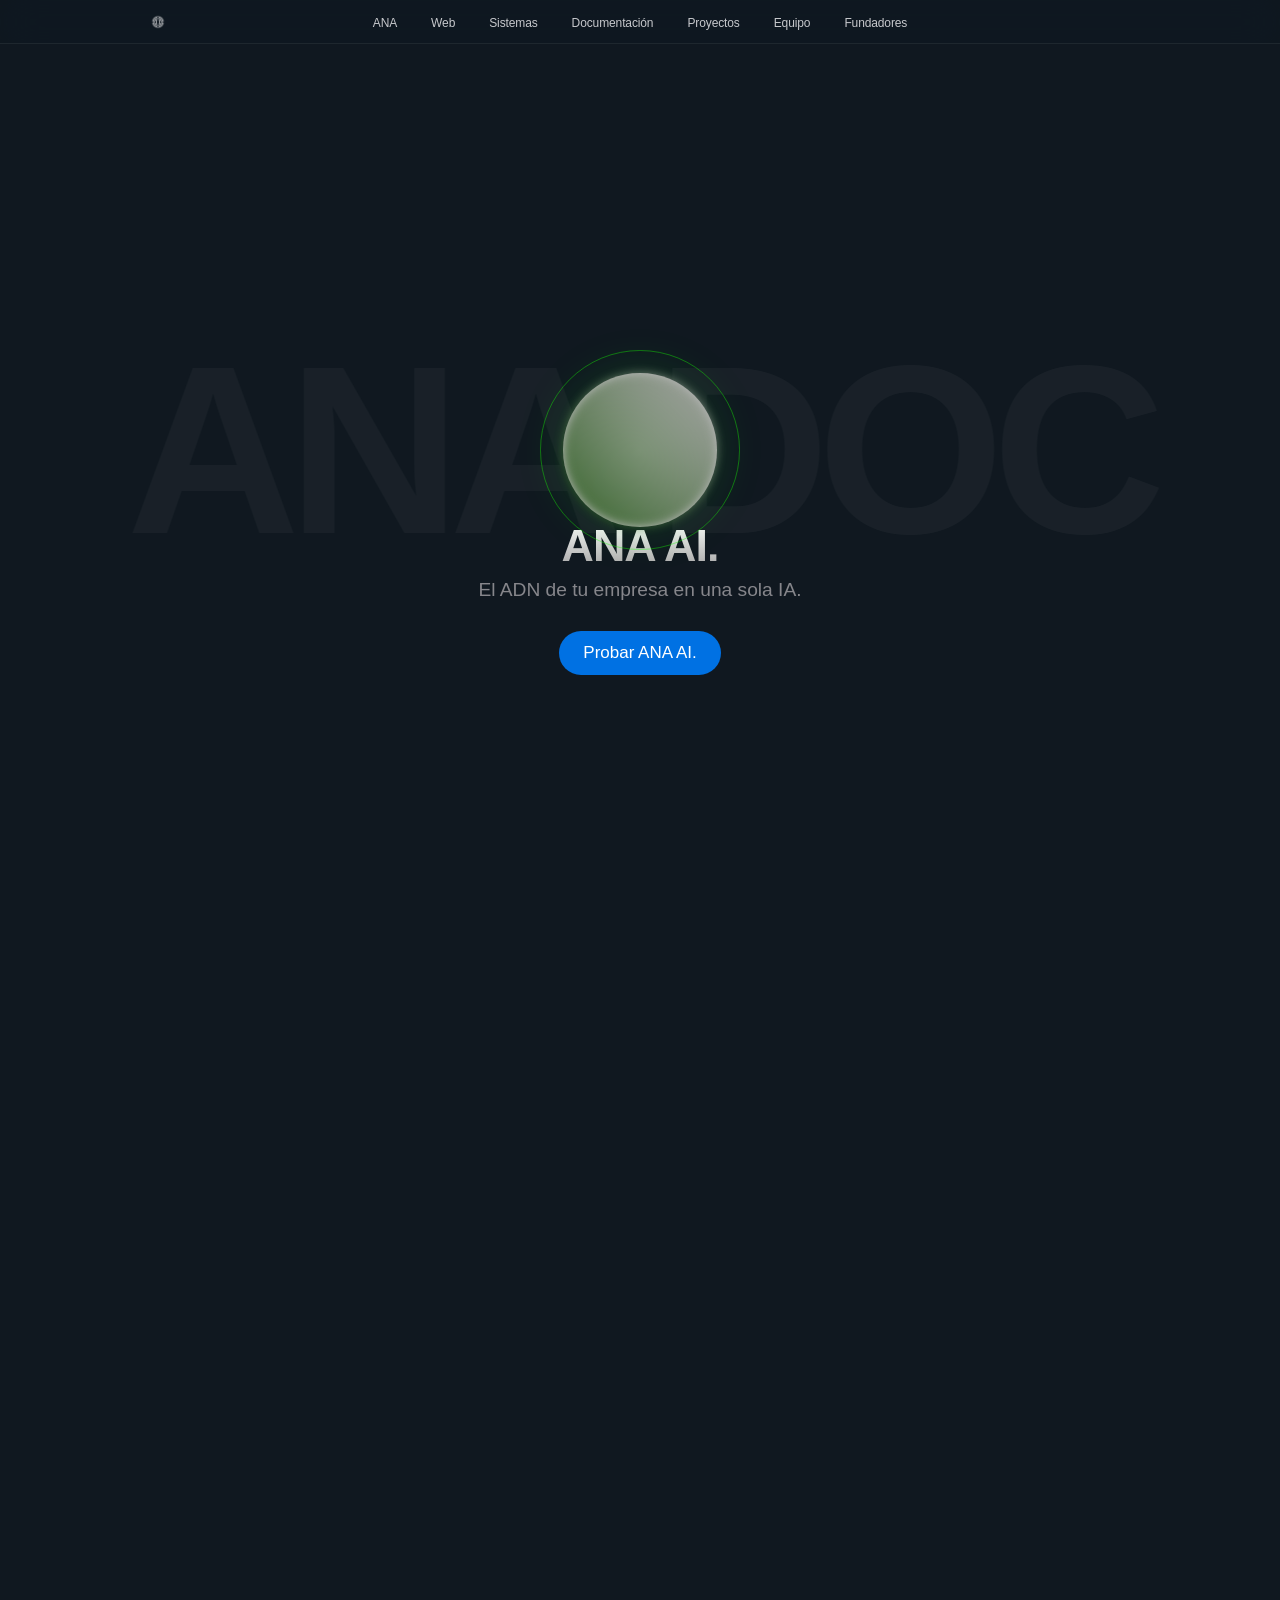
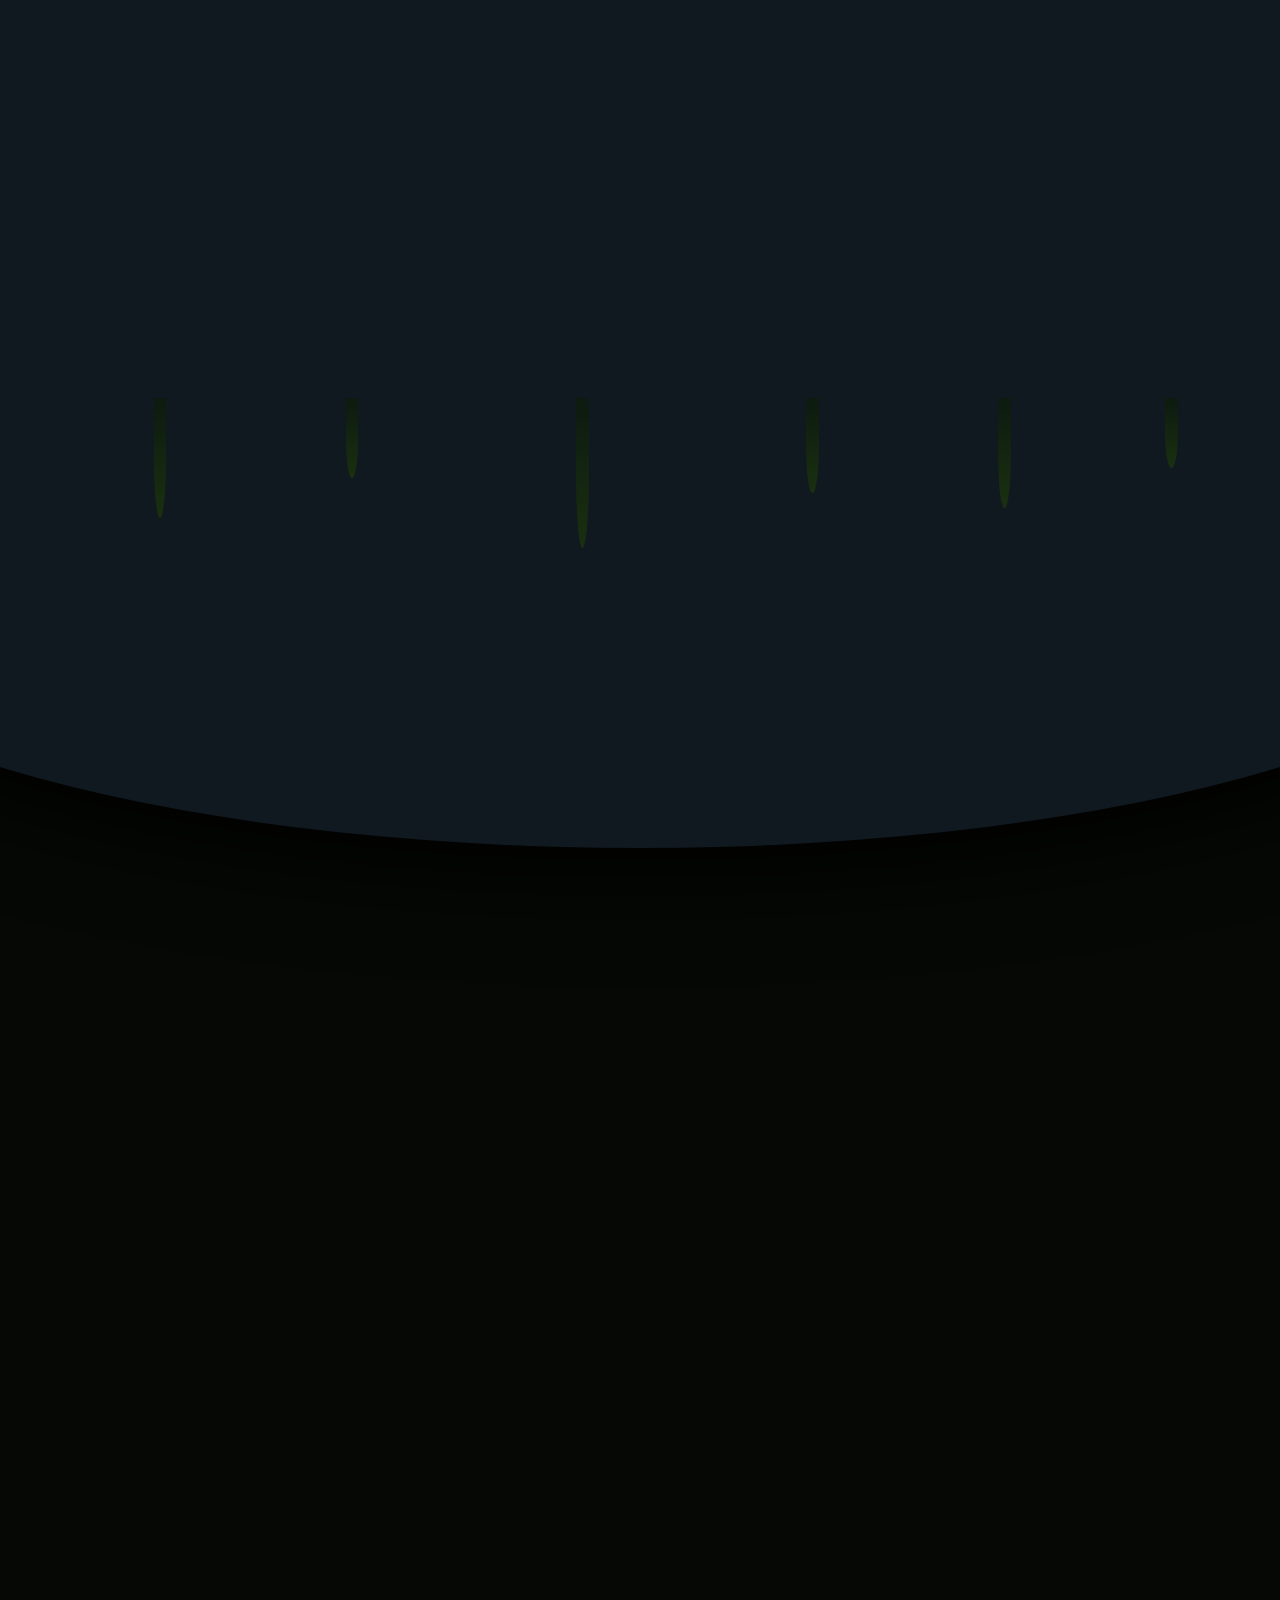
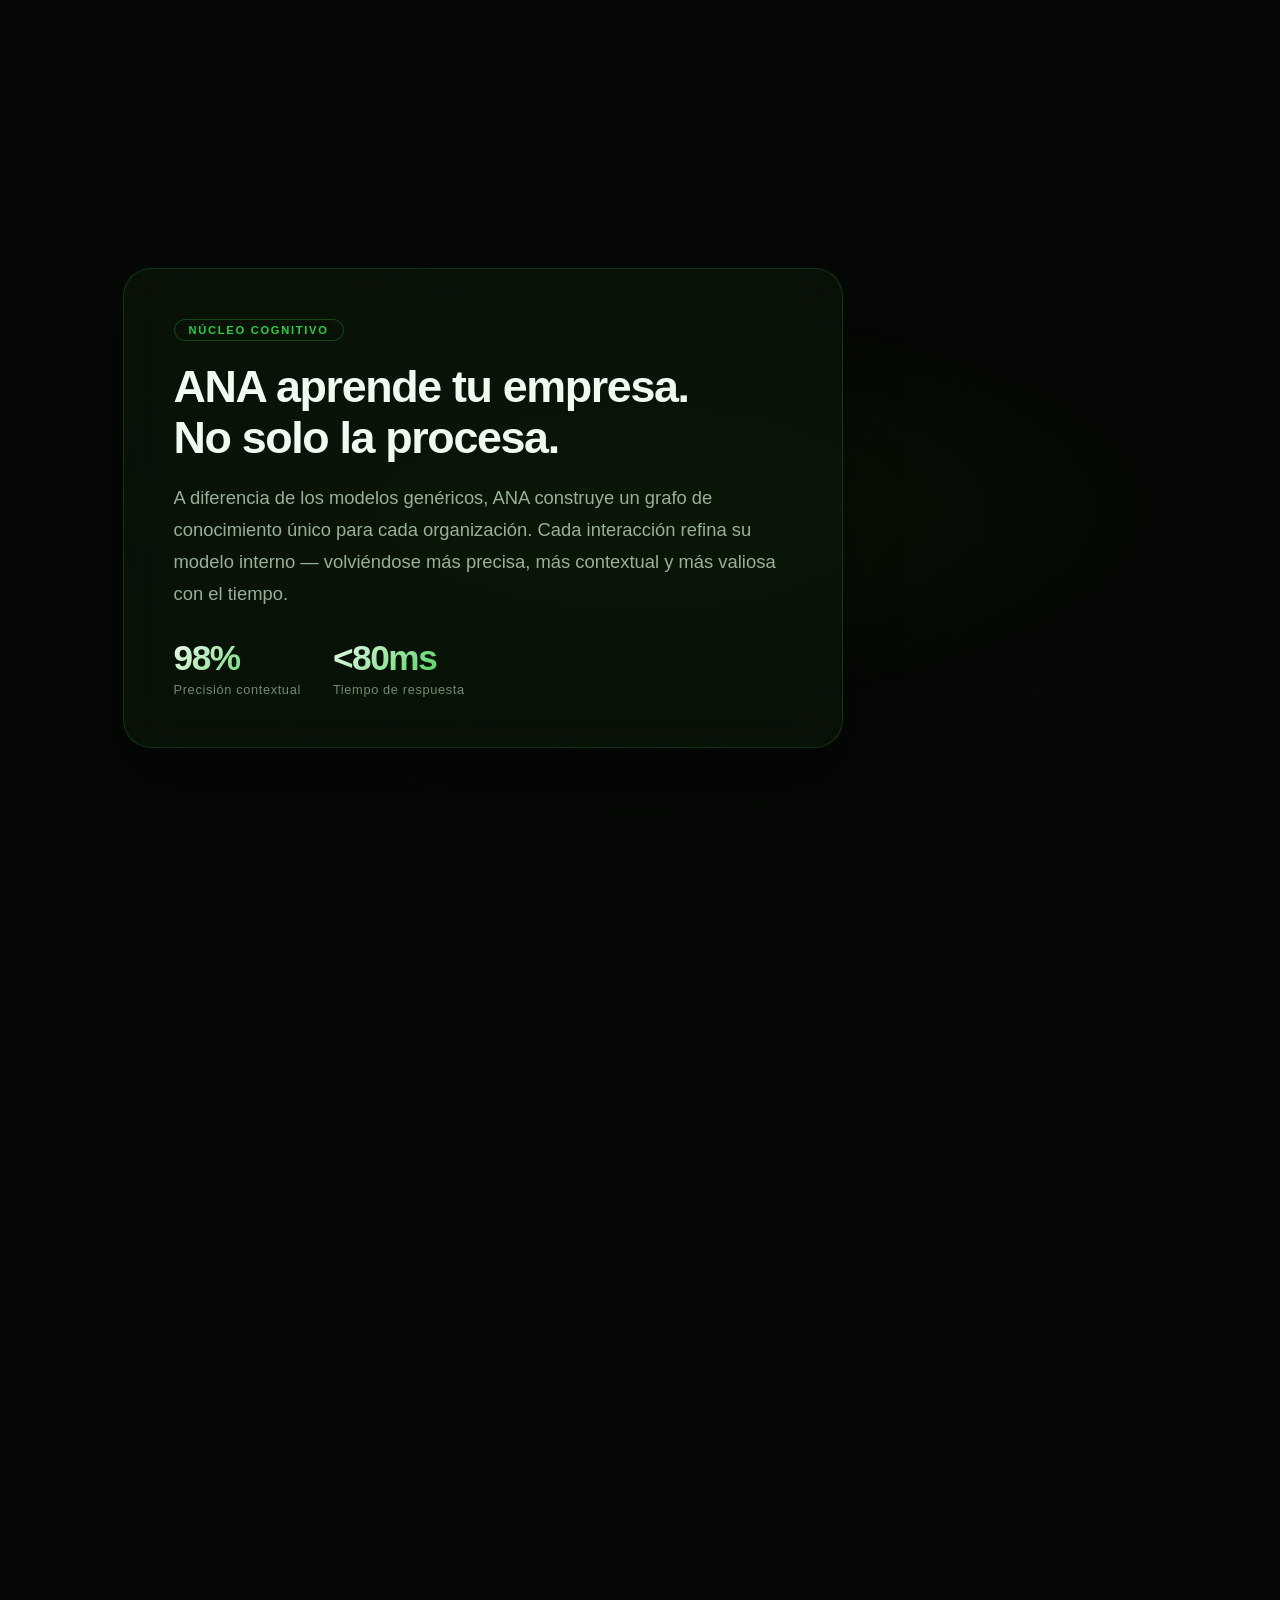
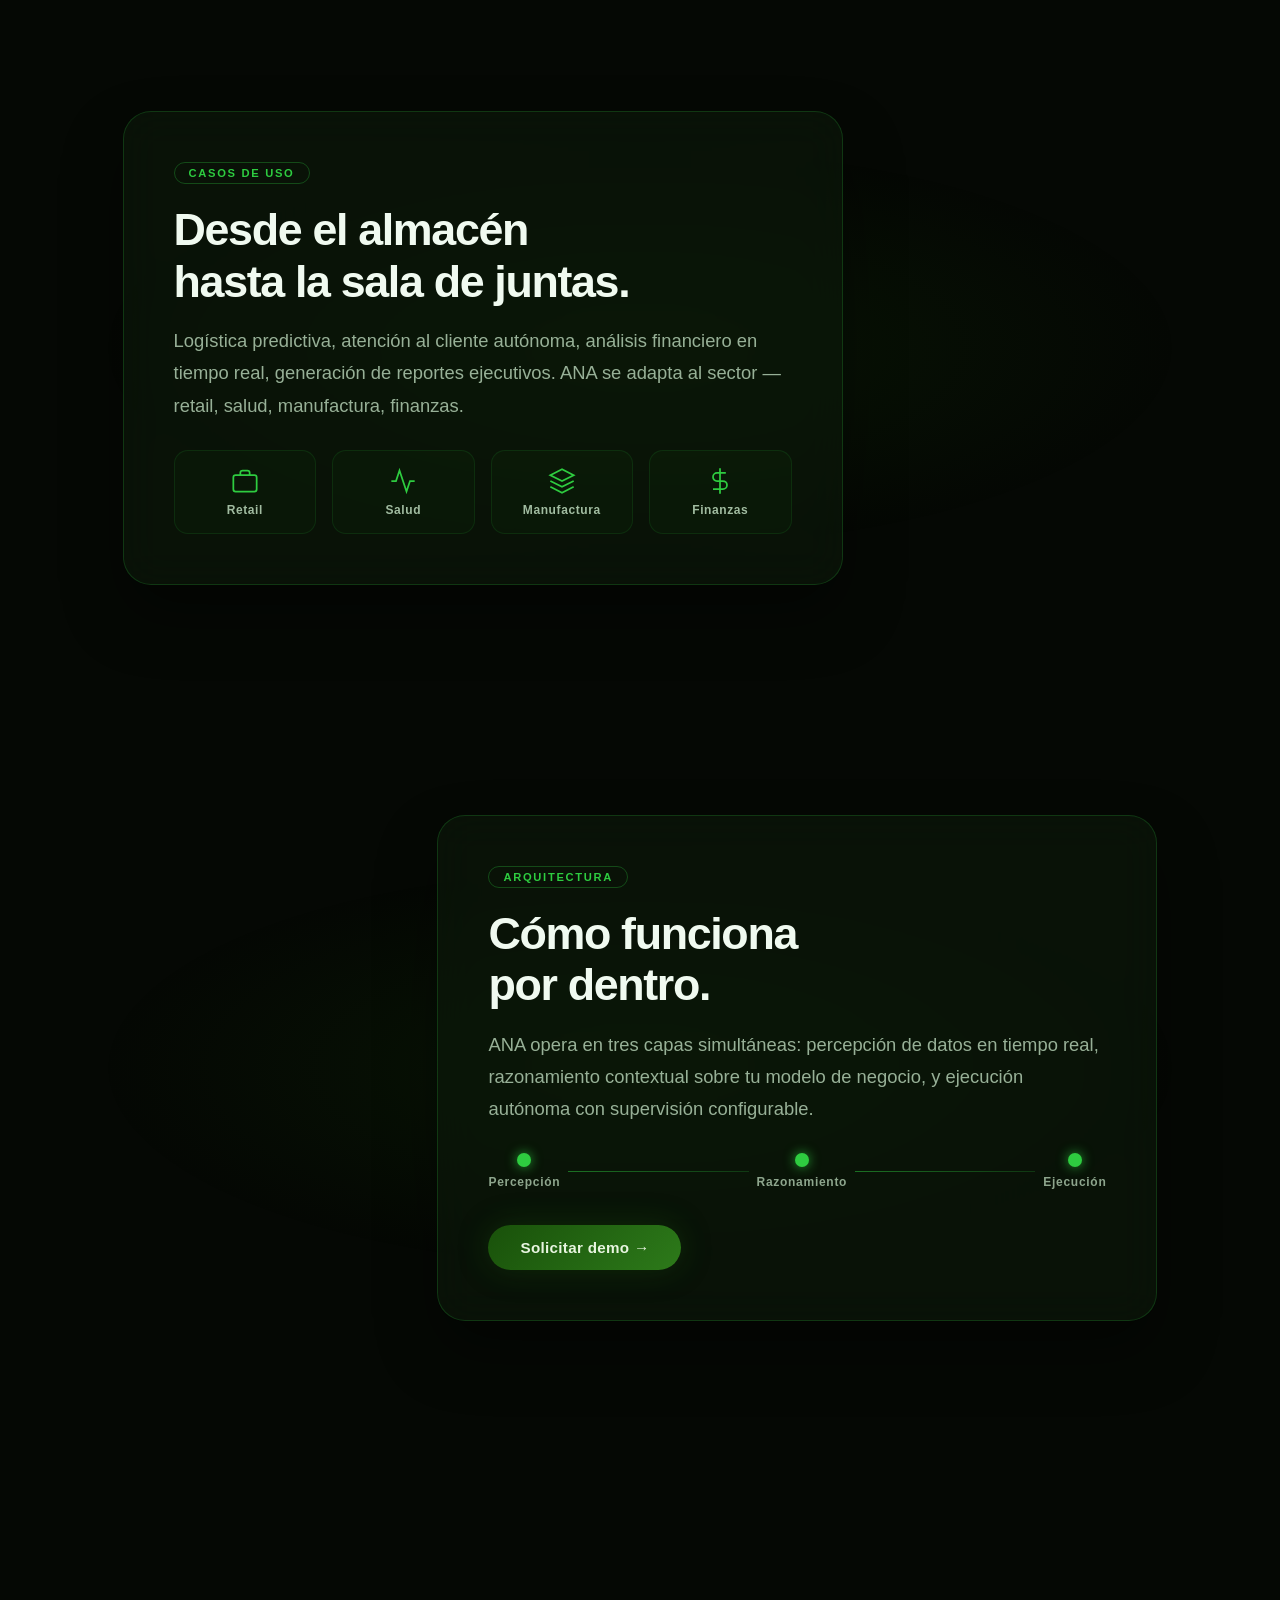
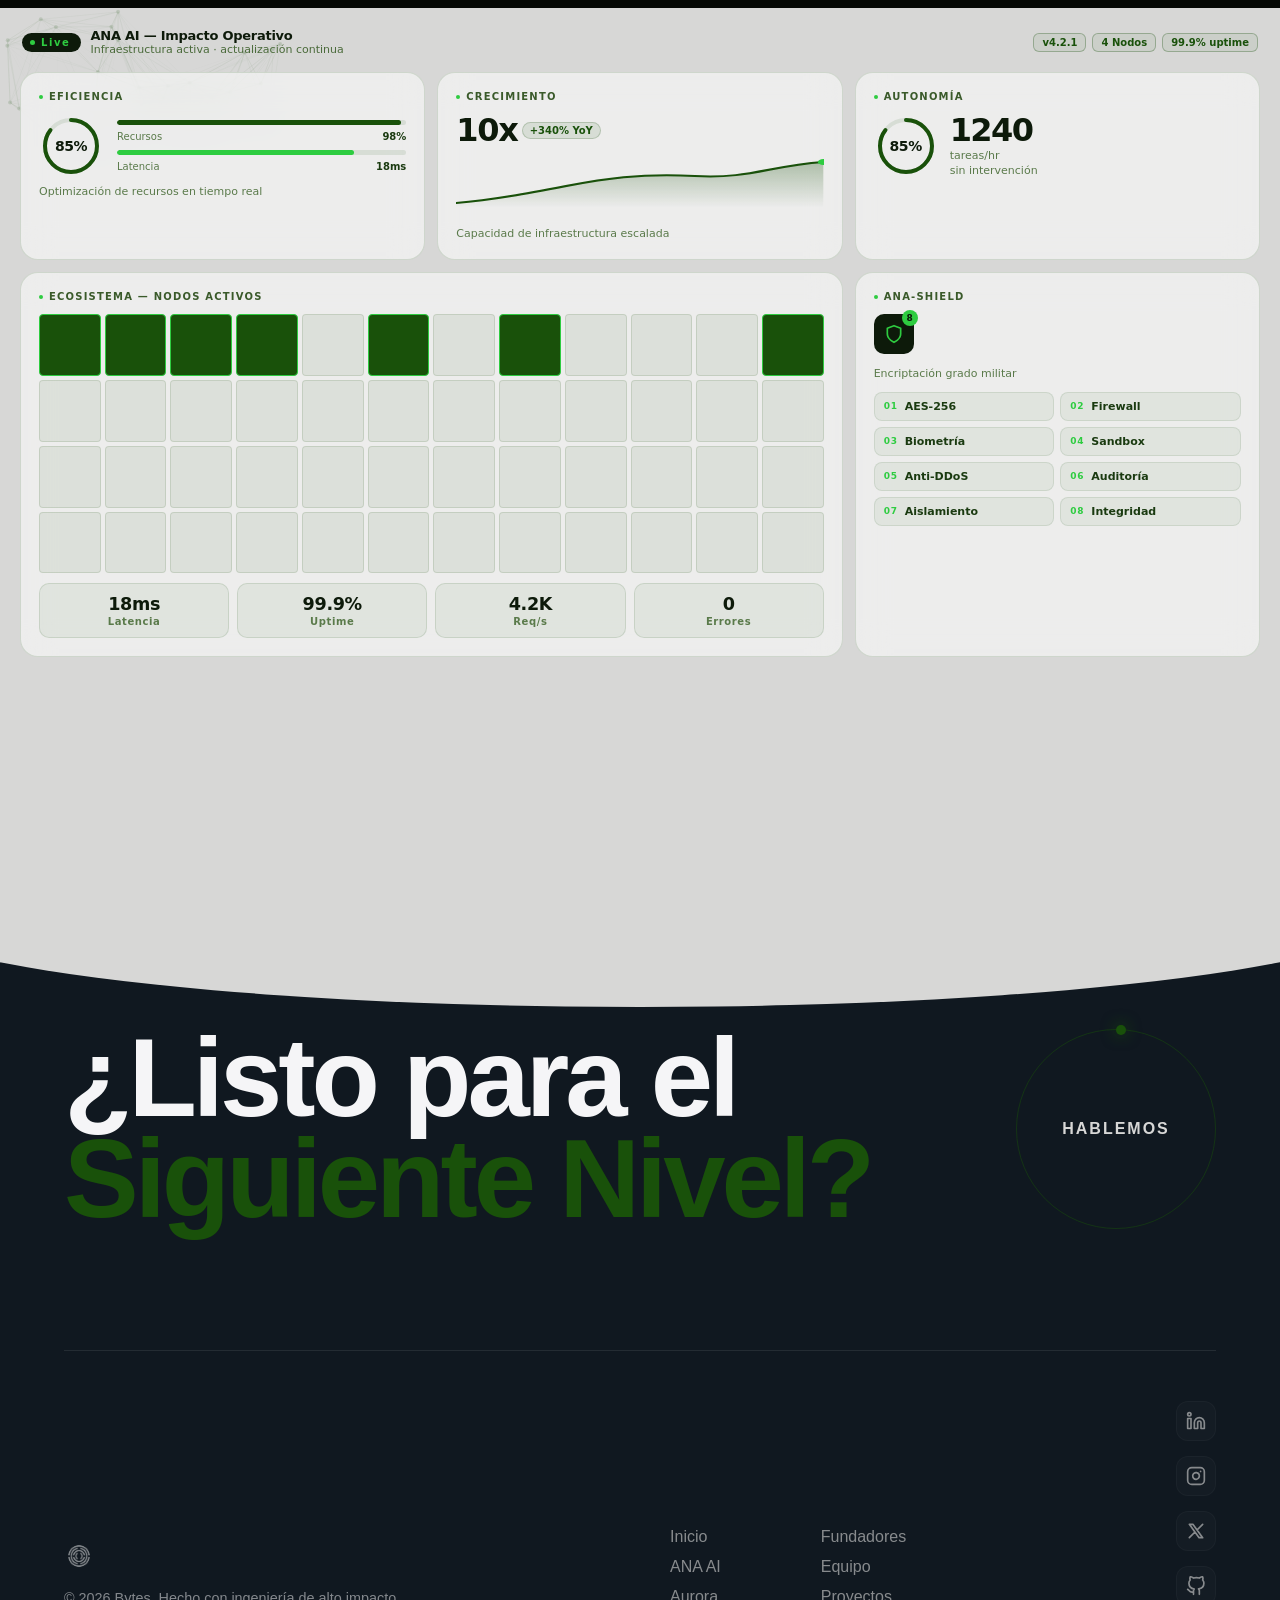
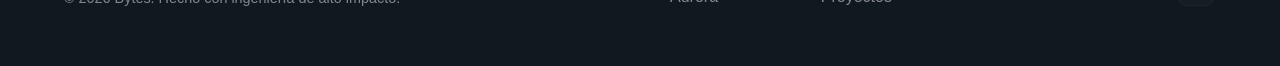
==== commit 30cb23f2: "quitar luz de fondo del html del doc ana" ====
--- a/html/ana-doc.html
+++ b/html/ana-doc.html
@@ -85,8 +85,7 @@
   <!-- Partículas de polvo flotando -->
   <div class="cave-particles" id="cave-particles"></div>
 
-  <!-- Luz central que crece con el scroll -->
-  <div class="cave-light" id="cave-light"></div>
+
 
   <!-- Túnel de profundidad -->
   <div class="cave-tunnel">
--- a/CSS/Ana-doc.css
+++ b/CSS/Ana-doc.css
@@ -7,7 +7,6 @@
     --font-main: "SF Pro Display", "Helvetica Neue", Helvetica, Arial, sans-serif;
     --laptop-color: #303030;
 
-    /* ✅ Variables de la cueva movidas a :root para que sean accesibles globalmente */
     --cave-green:   #19510A;
     --cave-green-l: #2ECC40;
     --cave-white:   #e8f5e0;
@@ -356,13 +355,12 @@
 .cave-wrapper {
     position: relative;
     width: 100%;
-    /* Reducimos de 600vh a 400vh para que el scroll no sea eterno y el JS no se pierda */
-    min-height: 400vh; 
-    background: #050804; /* Color sólido de respaldo */
-    overflow: visible; /* Permitir que el sticky funcione correctamente */
+    min-height: 400vh;
+    background: #050804;
+    overflow: visible;
     font-family: var(--font-main);
-    z-index: 100; /* Prioridad sobre la sección del Orbe */
-    margin-top: -2px; /* Evita líneas blancas entre secciones */
+    z-index: 100;
+    margin-top: -2px;
 }
 
 /* ── Boca de la cueva ── */
@@ -389,8 +387,6 @@
     box-shadow: 0 20px 100px rgba(0,0,0,0.9);
     z-index: 3;
 }
-
-
 
 .cave-drip {
     position: absolute;
@@ -413,18 +409,17 @@
 
 /* ── Luz central ── */
 .cave-light {
-    position: fixed; /* Se mantiene en el viewport mientras recorres la cueva */
+    position: fixed;
     top: 0;
     left: 0;
     width: 100%;
     height: 100vh;
     pointer-events: none;
     z-index: 1;
-    /* Degradado inicial visible para pruebas, el JS cambiará la opacidad */
     background: radial-gradient(circle at 50% 60%, 
                 rgba(46, 204, 64, 0.12) 0%, 
                 transparent 70%);
-    opacity: 0; 
+    opacity: 0;
     transition: opacity 0.5s ease;
 }
 
@@ -495,14 +490,14 @@
     z-index: 10;
     display: flex;
     flex-direction: column;
-    padding-top: 50vh; /* Bajamos el inicio del contenido */
+    padding-top: 50vh;
     padding-bottom: 20vh;
 }
 
 .cave-block {
-    position: relative; /* Cambiado de sticky a relative para evitar que se encimen */
-    width: 100%;
-    min-height: 80vh; 
+    position: relative;
+    width: 100%;
+    min-height: 80vh;
     display: flex;
     align-items: center;
     justify-content: center;
@@ -808,123 +803,128 @@
     }
 }
 
- * {
-  margin: 0;
-  padding: 0;
-  box-sizing: border-box;
-}
+/* ============================================================
+   DASHBOARD ANA IMPACT
+   ============================================================ */
 
 .w {
-  background: #D7D7D6;
-  font-family: 'SF Pro Display', system-ui, sans-serif;
-  padding: 20px;
-  position: relative;
-  overflow: hidden;
-  min-height: 100vh;
+    background: #D7D7D6;
+    font-family: 'SF Pro Display', system-ui, sans-serif;
+    padding: 20px;
+    position: relative;
+    overflow: hidden;
+    min-height: 100vh;
 }
 
 .w canvas#bg {
-  position: absolute;
-  inset: 0;
-  pointer-events: none;
-  z-index: 0;
-  opacity: .35;
+    position: absolute;
+    inset: 0;
+    pointer-events: none;
+    z-index: 0;
+    opacity: .35;
 }
 
 .inner {
-  position: relative;
-  z-index: 1;
-  display: grid;
-  grid-template-columns: 1fr 1fr 1fr;
-  grid-template-rows: auto auto auto;
-  gap: 12px;
+    position: relative;
+    z-index: 1;
+    display: grid;
+    grid-template-columns: 1fr 1fr 1fr;
+    grid-template-rows: auto auto auto;
+    gap: 12px;
+}
+
+/* ── Sección dashboard ── */
+.ana-impact-dashboard-v3 {
+    isolation: isolate;
+    position: relative;
+    z-index: 15;
 }
 
 /* ── Header ── */
 .hdr {
-  grid-column: 1 / -1;
-  display: flex;
-  align-items: center;
-  justify-content: space-between;
-  padding: 0 2px 4px;
+    grid-column: 1 / -1;
+    display: flex;
+    align-items: center;
+    justify-content: space-between;
+    padding: 0 2px 4px;
 }
 
 .hdr-left {
-  display: flex;
-  align-items: center;
-  gap: 10px;
+    display: flex;
+    align-items: center;
+    gap: 10px;
 }
 
 .live-badge {
-  background: #0d1a0a;
-  color: #2ECC40;
-  font-size: 10px;
-  font-weight: 700;
-  letter-spacing: .16em;
-  padding: 4px 10px 4px 8px;
-  border-radius: 999px;
-  display: flex;
-  align-items: center;
-  gap: 6px;
+    background: #0d1a0a;
+    color: #2ECC40;
+    font-size: 10px;
+    font-weight: 700;
+    letter-spacing: .16em;
+    padding: 4px 10px 4px 8px;
+    border-radius: 999px;
+    display: flex;
+    align-items: center;
+    gap: 6px;
 }
 
 .live-dot {
-  width: 5px;
-  height: 5px;
-  border-radius: 50%;
-  background: #2ECC40;
-  animation: ld .9s ease-in-out infinite alternate;
+    width: 5px;
+    height: 5px;
+    border-radius: 50%;
+    background: #2ECC40;
+    animation: ld .9s ease-in-out infinite alternate;
 }
 
 @keyframes ld {
-  to { opacity: .2; }
+    to { opacity: .2; }
 }
 
 .hdr-title {
-  font-size: 13px;
-  font-weight: 700;
-  color: #0d1a0a;
-  letter-spacing: -.02em;
+    font-size: 13px;
+    font-weight: 700;
+    color: #0d1a0a;
+    letter-spacing: -.02em;
 }
 
 .hdr-sub {
-  font-size: 11px;
-  color: #4a6a3a;
-  font-weight: 400;
+    font-size: 11px;
+    color: #4a6a3a;
+    font-weight: 400;
 }
 
 .ts-row {
-  display: flex;
-  gap: 6px;
-  align-items: center;
+    display: flex;
+    gap: 6px;
+    align-items: center;
 }
 
 .ts-pill {
-  font-size: 10px;
-  font-weight: 600;
-  color: #19510A;
-  border: 1px solid rgba(25, 81, 10, .3);
-  border-radius: 6px;
-  padding: 3px 8px;
-  background: rgba(25, 81, 10, .06);
+    font-size: 10px;
+    font-weight: 600;
+    color: #19510A;
+    border: 1px solid rgba(25, 81, 10, .3);
+    border-radius: 6px;
+    padding: 3px 8px;
+    background: rgba(25, 81, 10, .06);
 }
 
 /* ── Cards ── */
 .card {
-  background: rgba(255, 255, 255, .55);
-  border: 1px solid rgba(25, 81, 10, .14);
-  border-radius: 18px;
-  padding: 18px;
-  backdrop-filter: blur(16px);
-  -webkit-backdrop-filter: blur(16px);
-  transition: border-color .3s, transform .25s;
-  position: relative;
-  overflow: hidden;
+    background: rgba(255, 255, 255, .55);
+    border: 1px solid rgba(25, 81, 10, .14);
+    border-radius: 18px;
+    padding: 18px;
+    backdrop-filter: blur(16px);
+    -webkit-backdrop-filter: blur(16px);
+    transition: border-color .3s, transform .25s;
+    position: relative;
+    overflow: hidden;
 }
 
 .card:hover {
-  border-color: rgba(46, 204, 64, .45);
-  transform: translateY(-2px);
+    border-color: rgba(46, 204, 64, .45);
+    transform: translateY(-2px);
 }
 
 .card-eff  { grid-column: 1; grid-row: 2; }
@@ -935,335 +935,333 @@
 
 /* ── Card label ── */
 .clabel {
-  font-size: 10px;
-  font-weight: 700;
-  letter-spacing: .12em;
-  text-transform: uppercase;
-  color: #3a5a2a;
-  margin-bottom: 12px;
-  display: flex;
-  align-items: center;
-  gap: 6px;
+    font-size: 10px;
+    font-weight: 700;
+    letter-spacing: .12em;
+    text-transform: uppercase;
+    color: #3a5a2a;
+    margin-bottom: 12px;
+    display: flex;
+    align-items: center;
+    gap: 6px;
 }
 
 .clabel-dot {
-  width: 4px;
-  height: 4px;
-  border-radius: 50%;
-  background: #2ECC40;
+    width: 4px;
+    height: 4px;
+    border-radius: 50%;
+    background: #2ECC40;
 }
 
 /* ── Typography helpers ── */
 .big {
-  font-size: 2.6rem;
-  font-weight: 900;
-  color: #0d1a0a;
-  letter-spacing: -.05em;
-  line-height: 1;
+    font-size: 2.6rem;
+    font-weight: 900;
+    color: #0d1a0a;
+    letter-spacing: -.05em;
+    line-height: 1;
 }
 
 .big sup {
-  font-size: 1.1rem;
-  color: #19510A;
-  font-weight: 700;
-  vertical-align: top;
-  margin-top: .3rem;
-  display: inline-block;
+    font-size: 1.1rem;
+    color: #19510A;
+    font-weight: 700;
+    vertical-align: top;
+    margin-top: .3rem;
+    display: inline-block;
 }
 
 .sub-txt {
-  font-size: 11px;
-  color: #5a7a4a;
-  margin-top: 6px;
-  line-height: 1.4;
+    font-size: 11px;
+    color: #5a7a4a;
+    margin-top: 6px;
+    line-height: 1.4;
 }
 
 /* ── Arc / Donut ── */
 .arc-container {
-  position: relative;
-  width: 64px;
-  height: 64px;
-  flex-shrink: 0;
+    position: relative;
+    width: 64px;
+    height: 64px;
+    flex-shrink: 0;
 }
 
 .arc-svg {
-  width: 64px;
-  height: 64px;
-  transform: rotate(-90deg);
+    width: 64px;
+    height: 64px;
+    transform: rotate(-90deg);
 }
 
 .arc-bg {
-  fill: none;
-  stroke: rgba(25, 81, 10, .1);
-  stroke-width: 4;
-  stroke-linecap: round;
+    fill: none;
+    stroke: rgba(25, 81, 10, .1);
+    stroke-width: 4;
+    stroke-linecap: round;
 }
 
 .arc-fill {
-  fill: none;
-  stroke: #19510A;
-  stroke-width: 4;
-  stroke-linecap: round;
-  stroke-dasharray: 0 201;
-  transition: stroke-dasharray 2s cubic-bezier(.16, 1, .3, 1);
+    fill: none;
+    stroke: #19510A;
+    stroke-width: 4;
+    stroke-linecap: round;
+    stroke-dasharray: 0 201;
+    transition: stroke-dasharray 2s cubic-bezier(.16, 1, .3, 1);
 }
 
 .arc-pulse {
-  fill: none;
-  stroke: #2ECC40;
-  stroke-width: 1;
-  stroke-linecap: round;
-  stroke-dasharray: 0 201;
-  opacity: .4;
-  animation: arc-glow 2s ease-in-out infinite;
+    fill: none;
+    stroke: #2ECC40;
+    stroke-width: 1;
+    stroke-linecap: round;
+    stroke-dasharray: 0 201;
+    opacity: .4;
+    animation: arc-glow 2s ease-in-out infinite;
 }
 
 @keyframes arc-glow {
-  0%, 100% { opacity: .2; }
-  50%       { opacity: .7; }
+    0%, 100% { opacity: .2; }
+    50%       { opacity: .7; }
 }
 
 .arc-val {
-  position: absolute;
-  top: 50%;
-  left: 50%;
-  transform: translate(-50%, -50%);
-  font-size: 14px;
-  font-weight: 800;
-  color: #0d1a0a;
-  letter-spacing: -.03em;
+    position: absolute;
+    top: 50%;
+    left: 50%;
+    transform: translate(-50%, -50%);
+    font-size: 14px;
+    font-weight: 800;
+    color: #0d1a0a;
+    letter-spacing: -.03em;
 }
 
 /* ── Efficiency row ── */
 .eff-row {
-  display: flex;
-  align-items: center;
-  gap: 14px;
+    display: flex;
+    align-items: center;
+    gap: 14px;
 }
 
 .bar-stack { flex: 1; }
 
 .bar-track {
-  height: 5px;
-  background: rgba(25, 81, 10, .1);
-  border-radius: 999px;
-  margin-bottom: 6px;
-  overflow: hidden;
+    height: 5px;
+    background: rgba(25, 81, 10, .1);
+    border-radius: 999px;
+    margin-bottom: 6px;
+    overflow: hidden;
 }
 
 .bar-fill {
-  height: 100%;
-  border-radius: 999px;
-  background: #19510A;
-  width: 0%;
-  transition: width 1.8s cubic-bezier(.16, 1, .3, 1);
+    height: 100%;
+    border-radius: 999px;
+    background: #19510A;
+    width: 0%;
+    transition: width 1.8s cubic-bezier(.16, 1, .3, 1);
 }
 
 .bar-fill.teal {
-  background: #2ECC40;
-  width: 0%;
+    background: #2ECC40;
+    width: 0%;
 }
 
 .bar-labels {
-  display: flex;
-  justify-content: space-between;
-}
-
-.bar-labels span  { font-size: 10px; color: #5a7a4a; }
+    display: flex;
+    justify-content: space-between;
+}
+
+.bar-labels span   { font-size: 10px; color: #5a7a4a; }
 .bar-labels strong { font-size: 10px; font-weight: 700; color: #1a3a10; }
 
 /* ── Sparkline ── */
 .sparkline {
-  width: 100%;
-  height: 50px;
-  margin: 8px 0;
+    width: 100%;
+    height: 50px;
+    margin: 8px 0;
 }
 
 .sp-line {
-  fill: none;
-  stroke: #19510A;
-  stroke-width: 2;
-  stroke-linecap: round;
-  stroke-linejoin: round;
-  stroke-dasharray: 400;
-  stroke-dashoffset: 400;
-  transition: stroke-dashoffset 2s cubic-bezier(.16, 1, .3, 1) .2s;
+    fill: none;
+    stroke: #19510A;
+    stroke-width: 2;
+    stroke-linecap: round;
+    stroke-linejoin: round;
+    stroke-dasharray: 400;
+    stroke-dashoffset: 400;
+    transition: stroke-dashoffset 2s cubic-bezier(.16, 1, .3, 1) .2s;
 }
 
 .sp-area {
-  opacity: 0;
-  transition: opacity .8s ease .8s;
+    opacity: 0;
+    transition: opacity .8s ease .8s;
 }
 
 .sp-dot {
-  fill: #2ECC40;
-  opacity: 0;
-  transition: opacity .3s ease 2s;
+    fill: #2ECC40;
+    opacity: 0;
+    transition: opacity .3s ease 2s;
 }
 
 /* ── Growth panel ── */
 .grow-val {
-  display: flex;
-  align-items: baseline;
-  gap: 4px;
-  margin-bottom: 4px;
+    display: flex;
+    align-items: baseline;
+    gap: 4px;
+    margin-bottom: 4px;
 }
 
 .grow-big {
-  font-size: 2rem;
-  font-weight: 900;
-  color: #0d1a0a;
-  letter-spacing: -.04em;
-  line-height: 1;
+    font-size: 2rem;
+    font-weight: 900;
+    color: #0d1a0a;
+    letter-spacing: -.04em;
+    line-height: 1;
 }
 
 .grow-tag {
-  font-size: 10px;
-  font-weight: 700;
-  color: #19510A;
-  background: rgba(25, 81, 10, .1);
-  border: 1px solid rgba(25, 81, 10, .2);
-  border-radius: 999px;
-  padding: 2px 7px;
-  align-self: center;
+    font-size: 10px;
+    font-weight: 700;
+    color: #19510A;
+    background: rgba(25, 81, 10, .1);
+    border: 1px solid rgba(25, 81, 10, .2);
+    border-radius: 999px;
+    padding: 2px 7px;
+    align-self: center;
 }
 
 /* ── Ecosystem nodes grid ── */
 .nodes-grid {
-  display: grid;
-  grid-template-columns: repeat(12, 1fr);
-  gap: 4px;
-  margin-bottom: 10px;
+    display: grid;
+    grid-template-columns: repeat(12, 1fr);
+    gap: 4px;
+    margin-bottom: 10px;
 }
 
 .node-sq {
-  width: 100%;
-  aspect-ratio: 1;
-  border-radius: 4px;
-  background: rgba(25, 81, 10, .08);
-  border: 1px solid rgba(25, 81, 10, .12);
-  transition: all .3s;
+    width: 100%;
+    aspect-ratio: 1;
+    border-radius: 4px;
+    background: rgba(25, 81, 10, .08);
+    border: 1px solid rgba(25, 81, 10, .12);
+    transition: all .3s;
 }
 
 .node-sq.on { background: #19510A; border-color: #2ECC40; }
 
 .node-sq.pulse {
-  animation: npulse 1.5s ease-in-out infinite;
+    animation: npulse 1.5s ease-in-out infinite;
 }
 
 @keyframes npulse {
-  0%, 100% { background: #19510A; }
-  50%       { background: #2ECC40; border-color: #2ECC40; }
+    0%, 100% { background: #19510A; }
+    50%       { background: #2ECC40; border-color: #2ECC40; }
 }
 
 /* ── Ecosystem stats ── */
 .eco-stats {
-  display: flex;
-  gap: 8px;
-  margin-top: 10px;
+    display: flex;
+    gap: 8px;
+    margin-top: 10px;
 }
 
 .eco-stat {
-  flex: 1;
-  background: rgba(25, 81, 10, .06);
-  border: 1px solid rgba(25, 81, 10, .12);
-  border-radius: 10px;
-  padding: 10px;
-  text-align: center;
+    flex: 1;
+    background: rgba(25, 81, 10, .06);
+    border: 1px solid rgba(25, 81, 10, .12);
+    border-radius: 10px;
+    padding: 10px;
+    text-align: center;
 }
 
 .eco-stat-val {
-  font-size: 1.1rem;
-  font-weight: 800;
-  color: #0d1a0a;
-  letter-spacing: -.02em;
+    font-size: 1.1rem;
+    font-weight: 800;
+    color: #0d1a0a;
+    letter-spacing: -.02em;
 }
 
 .eco-stat-lbl {
-  font-size: 10px;
-  color: #5a7a4a;
-  font-weight: 600;
-  letter-spacing: .06em;
-  margin-top: 2px;
+    font-size: 10px;
+    color: #5a7a4a;
+    font-weight: 600;
+    letter-spacing: .06em;
+    margin-top: 2px;
 }
 
 /* ── Security panel ── */
 .sec-shield {
-  width: 40px;
-  height: 40px;
-  background: #0d1a0a;
-  border-radius: 10px;
-  display: flex;
-  align-items: center;
-  justify-content: center;
-  margin-bottom: 12px;
-  position: relative;
+    width: 40px;
+    height: 40px;
+    background: #0d1a0a;
+    border-radius: 10px;
+    display: flex;
+    align-items: center;
+    justify-content: center;
+    margin-bottom: 12px;
+    position: relative;
 }
 
 .sec-shield svg {
-  width: 20px;
-  height: 20px;
-  stroke: #2ECC40;
-  stroke-width: 2;
-  fill: none;
+    width: 20px;
+    height: 20px;
+    stroke: #2ECC40;
+    stroke-width: 2;
+    fill: none;
 }
 
 .shield-badge {
-  position: absolute;
-  top: -4px;
-  right: -4px;
-  width: 16px;
-  height: 16px;
-  background: #2ECC40;
-  border-radius: 50%;
-  font-size: 9px;
-  font-weight: 900;
-  color: #0d1a0a;
-  display: flex;
-  align-items: center;
-  justify-content: center;
+    position: absolute;
+    top: -4px;
+    right: -4px;
+    width: 16px;
+    height: 16px;
+    background: #2ECC40;
+    border-radius: 50%;
+    font-size: 9px;
+    font-weight: 900;
+    color: #0d1a0a;
+    display: flex;
+    align-items: center;
+    justify-content: center;
 }
 
 .layers {
-  display: grid;
-  grid-template-columns: 1fr 1fr;
-  gap: 6px;
-  margin-top: 10px;
+    display: grid;
+    grid-template-columns: 1fr 1fr;
+    gap: 6px;
+    margin-top: 10px;
 }
 
 .layer {
-  background: rgba(25, 81, 10, .06);
-  border: 1px solid rgba(25, 81, 10, .1);
-  border-radius: 8px;
-  padding: 7px 9px;
-  display: flex;
-  align-items: center;
-  gap: 7px;
-  opacity: 0;
-  transform: translateX(8px);
-  transition: opacity .35s, transform .35s, background .25s, border-color .25s;
+    background: rgba(25, 81, 10, .06);
+    border: 1px solid rgba(25, 81, 10, .1);
+    border-radius: 8px;
+    padding: 7px 9px;
+    display: flex;
+    align-items: center;
+    gap: 7px;
+    opacity: 0;
+    transform: translateX(8px);
+    transition: opacity .35s, transform .35s, background .25s, border-color .25s;
 }
 
 .layer:hover {
-  background: rgba(25, 81, 10, .15);
-  border-color: rgba(46, 204, 64, .4);
+    background: rgba(25, 81, 10, .15);
+    border-color: rgba(46, 204, 64, .4);
 }
 
 .layer-n {
-  font-size: 9px;
-  font-weight: 700;
-  color: #2ECC40;
-  letter-spacing: .08em;
-  flex-shrink: 0;
+    font-size: 9px;
+    font-weight: 700;
+    color: #2ECC40;
+    letter-spacing: .08em;
+    flex-shrink: 0;
 }
 
 .layer-t {
-  font-size: 11px;
-  font-weight: 600;
-  color: #1a3a10;
-}
-
-
+    font-size: 11px;
+    font-weight: 600;
+    color: #1a3a10;
+}
 
 /* --- 8. FOOTER --- */
 .footer-curve {
@@ -1272,7 +1270,7 @@
     left: 0;
     width: 100%;
     height: 100px;
-    background: #D7D7D6;
+    background: #101820;
     clip-path: ellipse(60% 100% at 50% 0%);
 }
 
@@ -1455,6 +1453,78 @@
 }
 
 @media (max-width: 800px) {
+
+    /* ── Dashboard móvil ── */
+    .ana-impact-dashboard-v3 .inner {
+        grid-template-columns: 1fr;
+        grid-template-rows: auto;
+    }
+
+    .ana-impact-dashboard-v3 .card-eff,
+    .ana-impact-dashboard-v3 .card-grow,
+    .ana-impact-dashboard-v3 .card-auto,
+    .ana-impact-dashboard-v3 .card-eco,
+    .ana-impact-dashboard-v3 .card-sec {
+        grid-column: 1;
+        grid-row: auto;
+    }
+
+    .ana-impact-dashboard-v3 .hdr {
+        flex-direction: column;
+        align-items: flex-start;
+        gap: 10px;
+    }
+
+    .ana-impact-dashboard-v3 .ts-row {
+        flex-wrap: wrap;
+    }
+
+    .ana-impact-dashboard-v3 .nodes-grid {
+        grid-template-columns: repeat(8, 1fr);
+    }
+
+    .ana-impact-dashboard-v3 .eco-stats {
+        flex-wrap: wrap;
+    }
+
+    .ana-impact-dashboard-v3 .eco-stat {
+        flex: 1 1 calc(50% - 4px);
+        min-width: 80px;
+    }
+
+    .ana-impact-dashboard-v3 .w {
+        padding: 16px 12px;
+    }
+
+    /* ── Cueva móvil ── */
+    .cave-block:nth-child(even) .block-inner,
+    .cave-block:nth-child(odd)  .block-inner {
+        margin-left: auto;
+        margin-right: auto;
+    }
+
+    .industry-grid {
+        grid-template-columns: repeat(2, 1fr);
+    }
+
+    .block-stats {
+        gap: 20px;
+    }
+
+    .arch-flow {
+        justify-content: center;
+    }
+
+    .arch-line {
+        min-width: 24px;
+    }
+
+    .cave-block {
+        top: 10vh;
+        padding: 40px 16px;
+    }
+
+    /* ── Nav móvil ── */
     .menu-toggle {
         display: flex;
     }
@@ -1532,8 +1602,12 @@
     }
 }
 
+/* ============================================================
+   FOOTER
+   ============================================================ */
 
 .unique-footer {
+    isolation: isolate;
     position: relative;
     z-index: 20;
     background: #101820;
@@ -1545,4 +1619,13 @@
     margin: 0 auto;
     position: relative;
     z-index: 2;
+}
+.footer-curve {
+    position: absolute;
+    top: -1px;
+    left: 0;
+    width: 100%;
+    height: 100px;
+    background: #D7D7D6;
+    clip-path: ellipse(60% 100% at 50% 0%);
 }
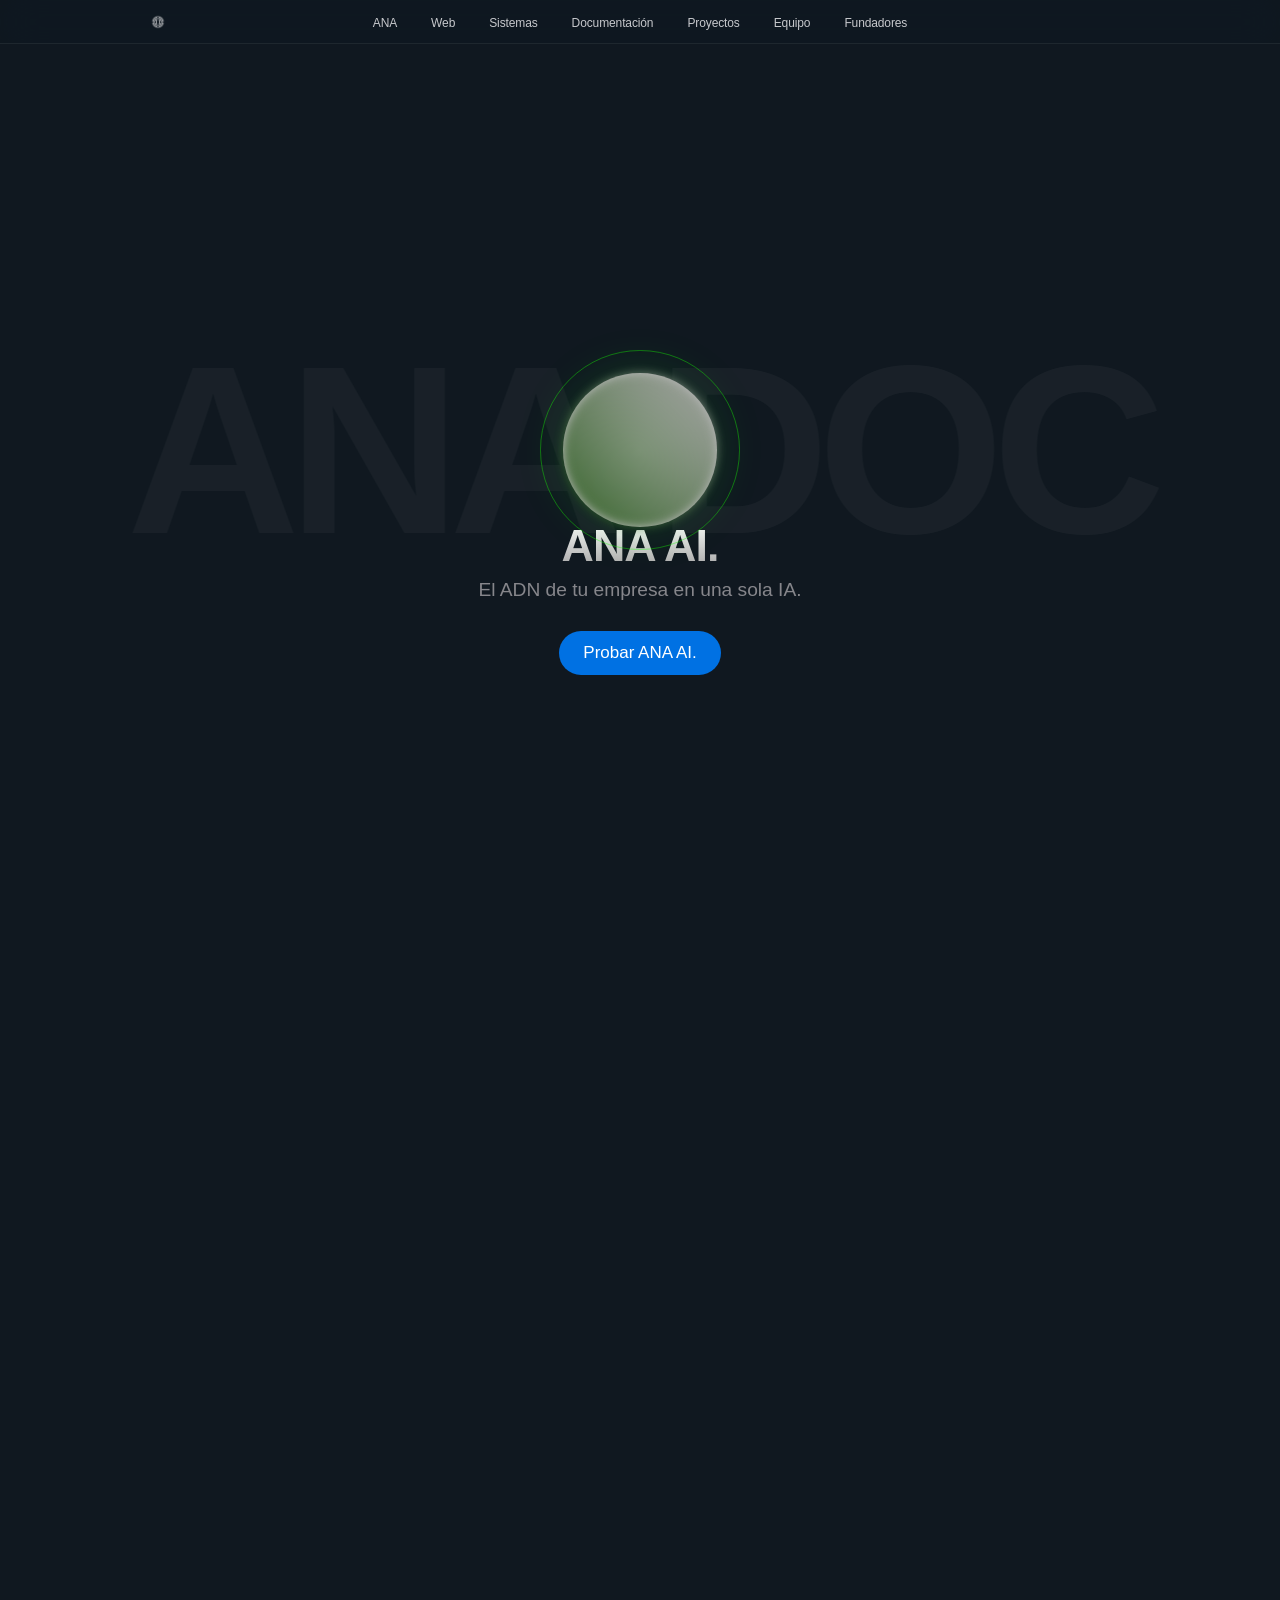
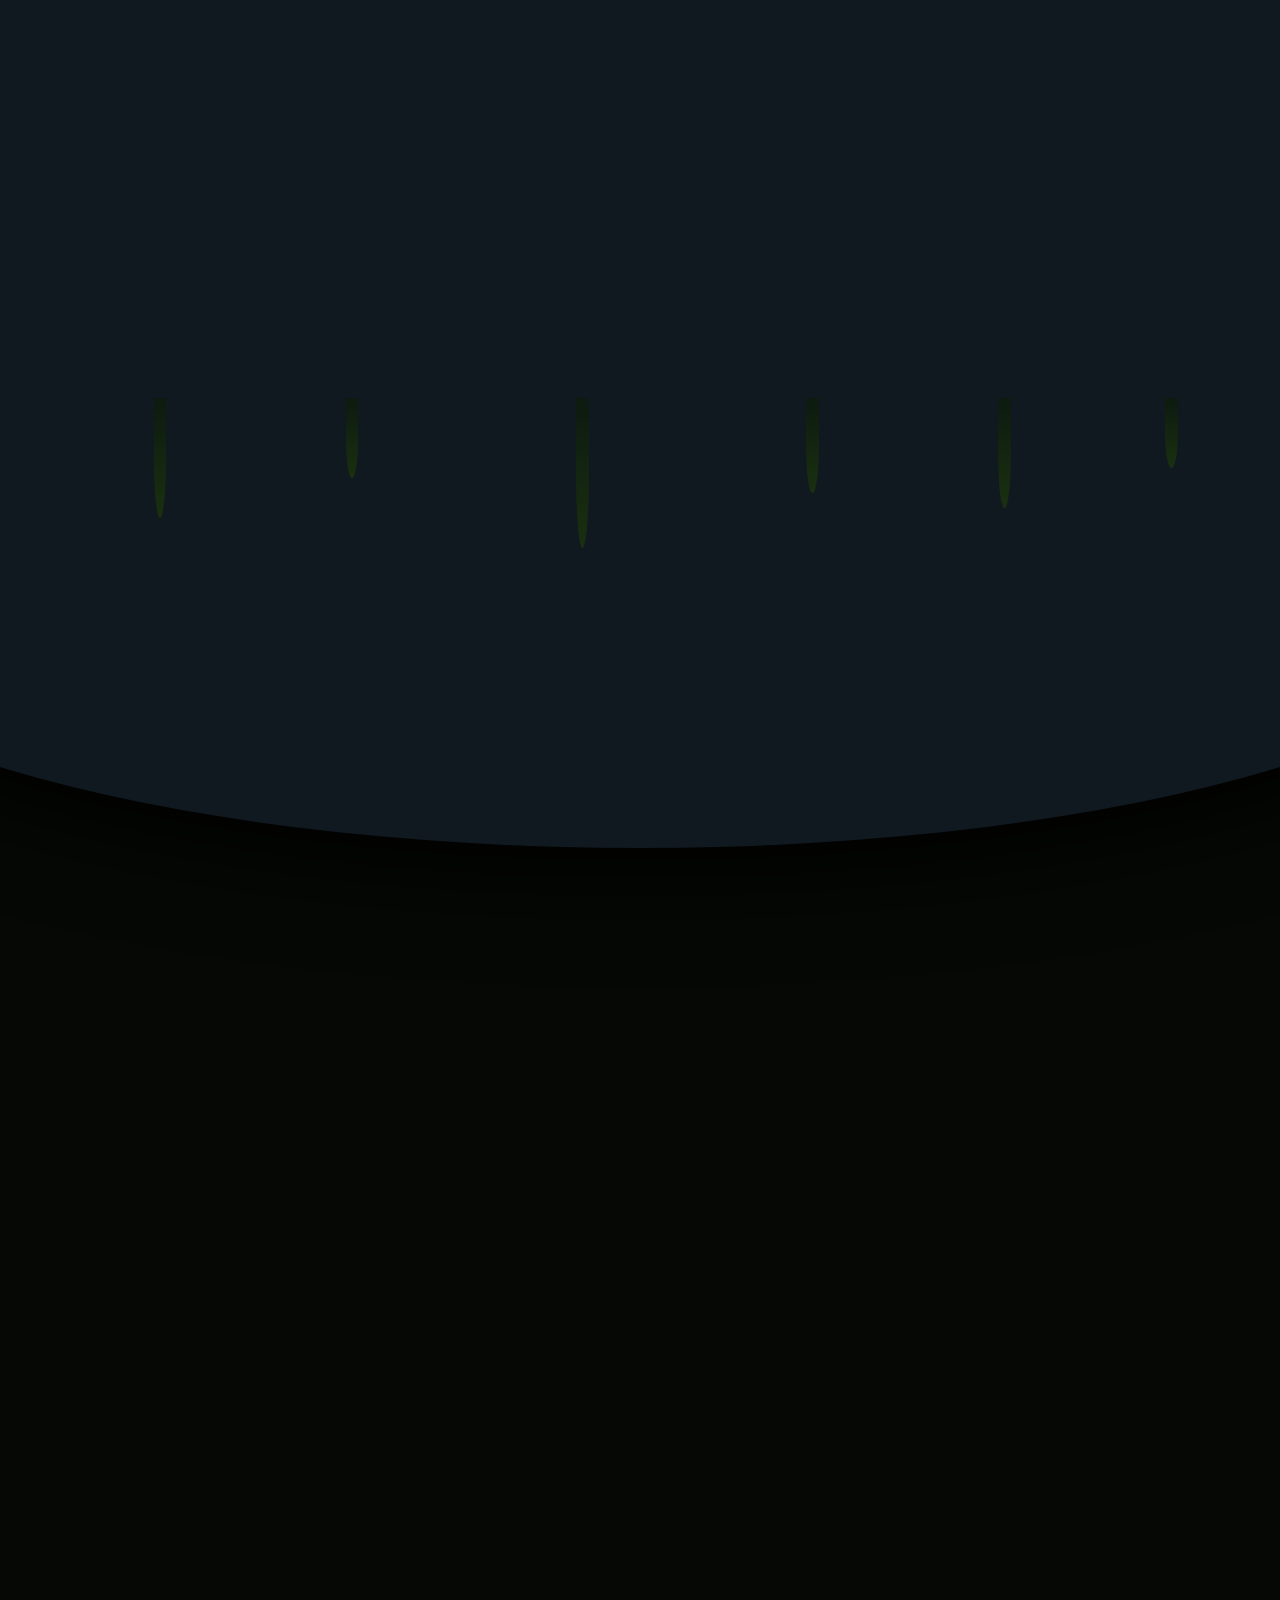
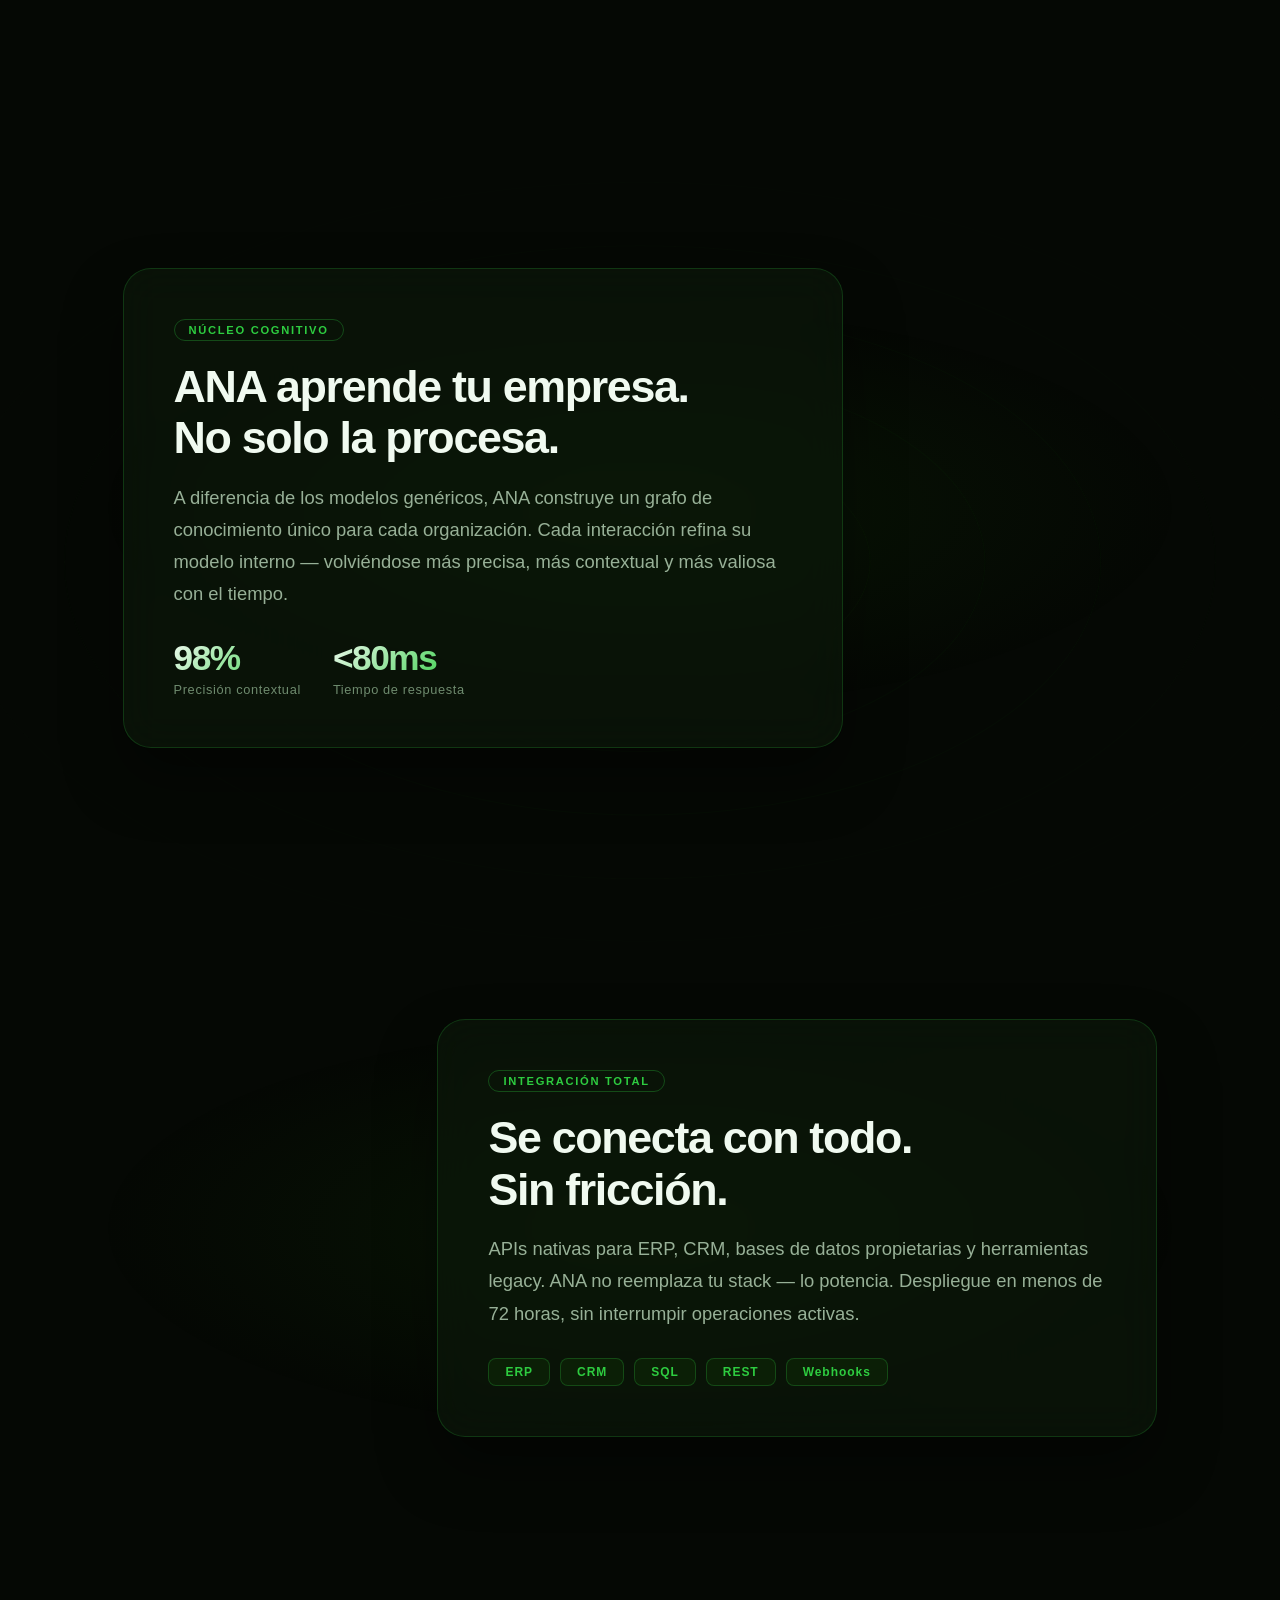
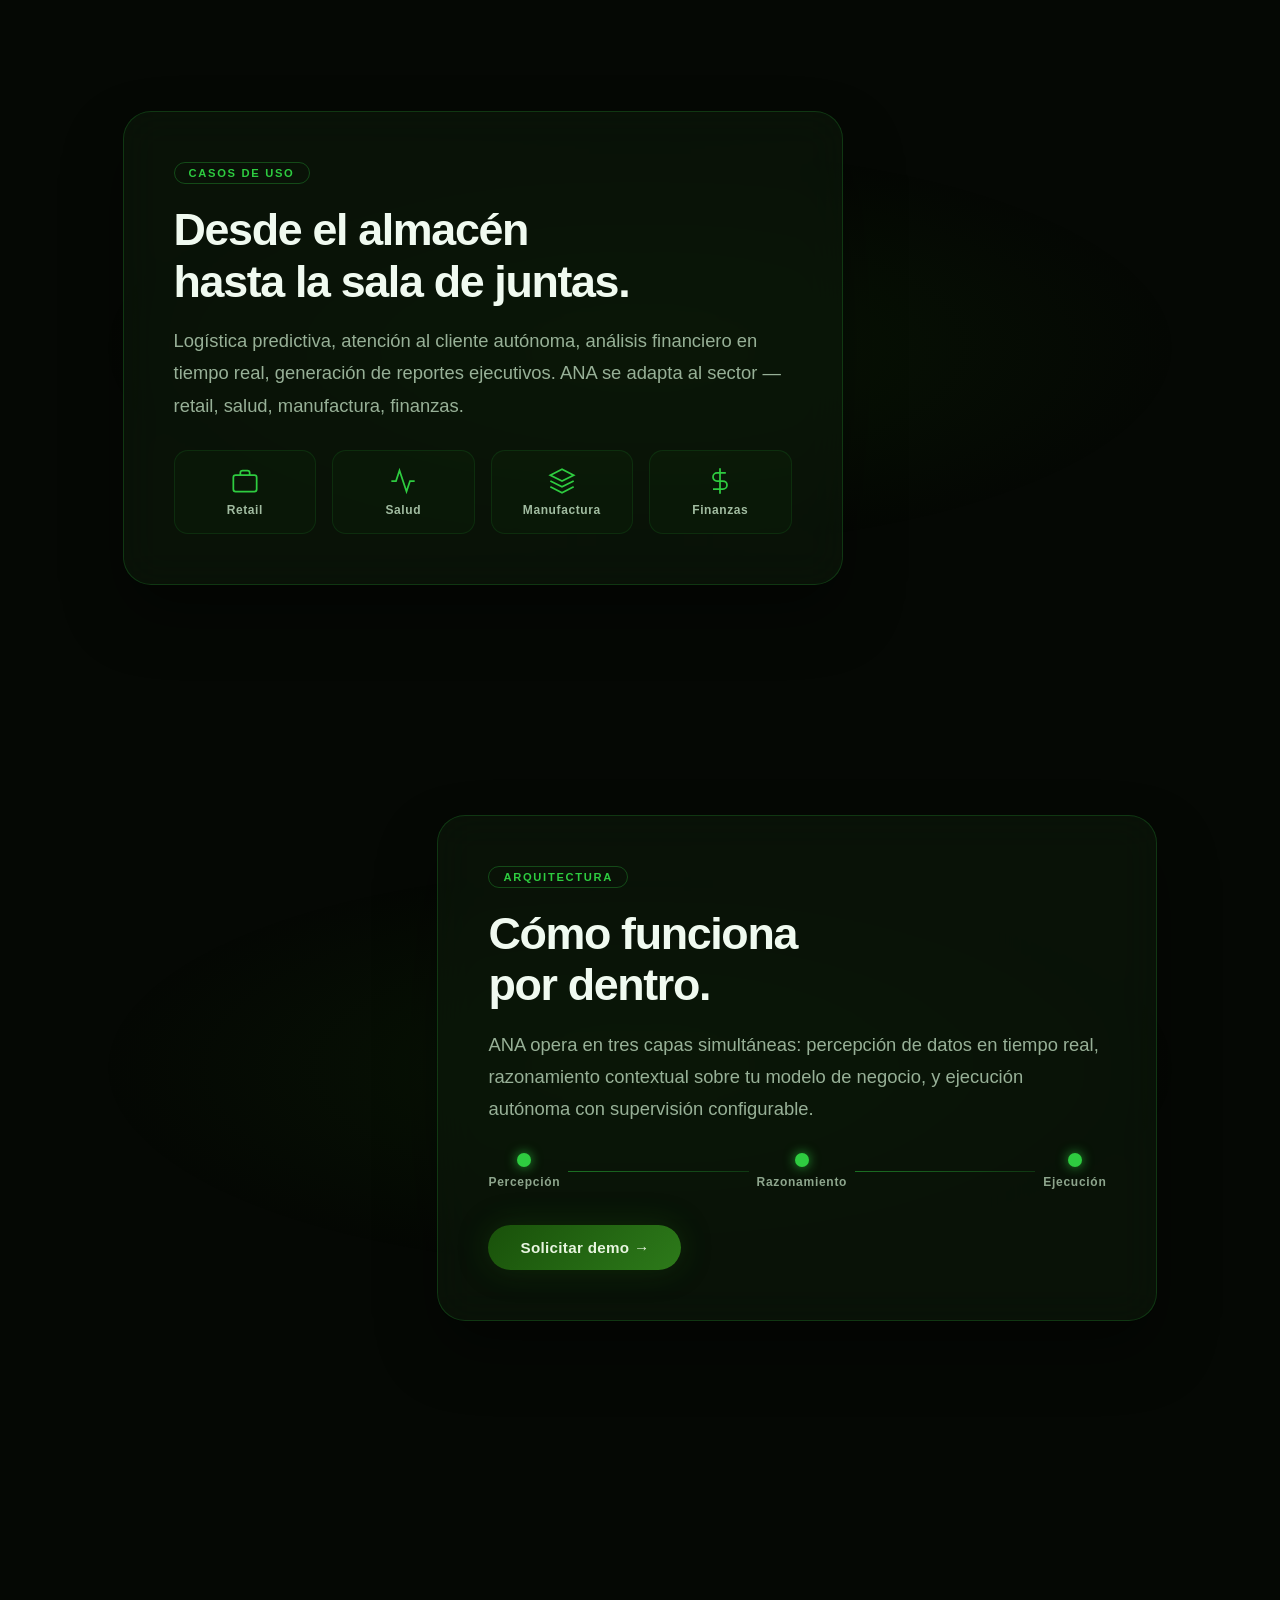
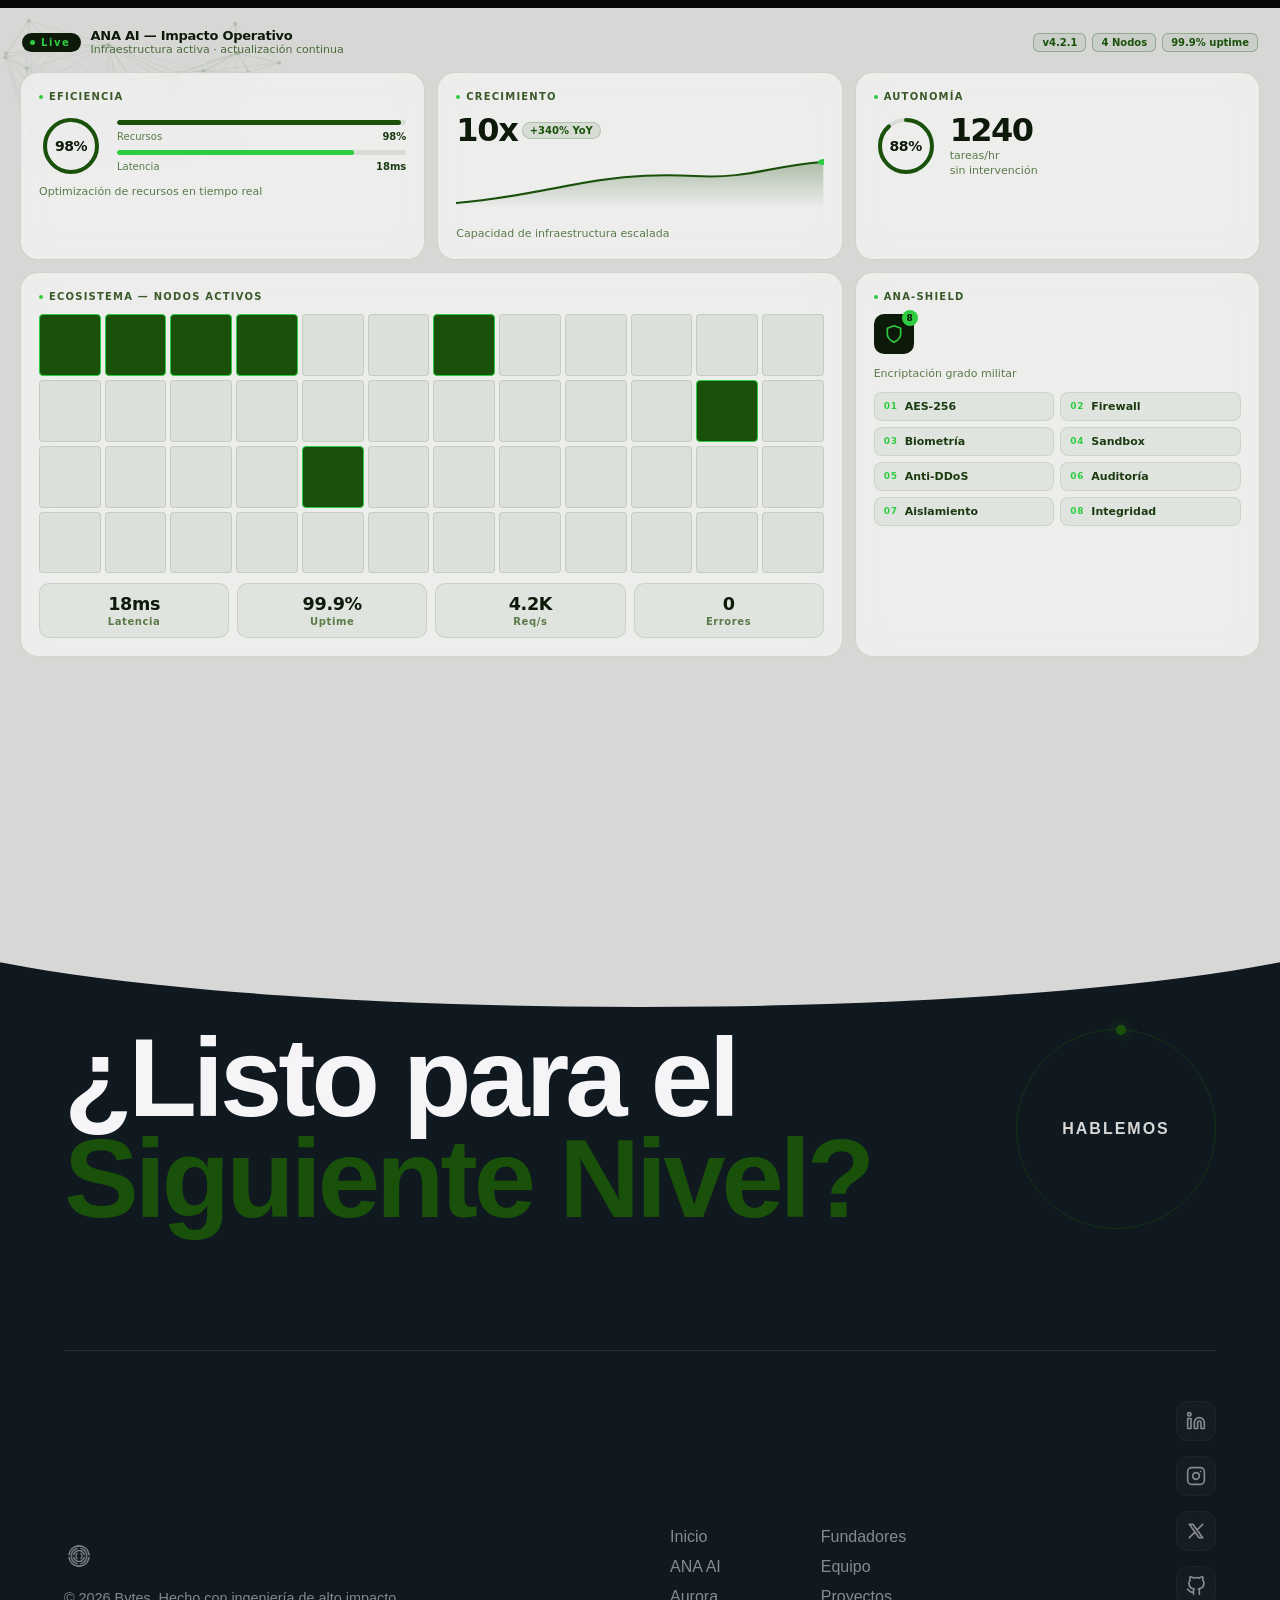
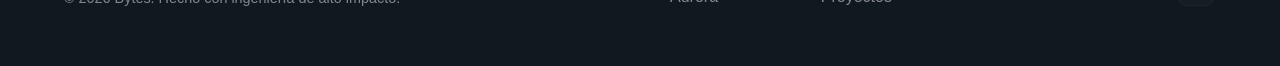
==== commit 8e316943: "arreglo de boton de busqueda para movil ana doc html" ====
--- a/html/ana-doc.html
+++ b/html/ana-doc.html
@@ -728,6 +728,30 @@
   }, 400);
 
 }, 120);
+
+ const menuToggle = document.getElementById('mobile-menu');
+const navList = document.getElementById('nav-list');
+
+menuToggle.addEventListener('click', () => {
+    navList.classList.toggle('active');
+    
+    // Animación simple de las barritas
+    const bars = document.querySelectorAll('.bar');
+    bars[0].style.transform = navList.classList.contains('active') ? 'rotate(45deg) translateY(5px)' : 'none';
+    bars[1].style.transform = navList.classList.contains('active') ? 'rotate(-45deg) translateY(-5px)' : 'none';
+});
+        // Efecto sutil de movimiento con el mouse
+        document.addEventListener('mousemove', (e) => {
+    const laptop = document.querySelector('.laptop-container');
+    if (!laptop) return;
+    
+    // Divisor más alto = movimiento más sutil y controlado
+    const xAxis = (window.innerWidth / 2 - e.pageX) / 100; 
+    const yAxis = (window.innerHeight / 2 - e.pageY) / 100;
+    
+    laptop.style.transform = `rotateY(${xAxis}deg) rotateX(${yAxis}deg)`;
+});
+
 </script>
 </body>
 </html>
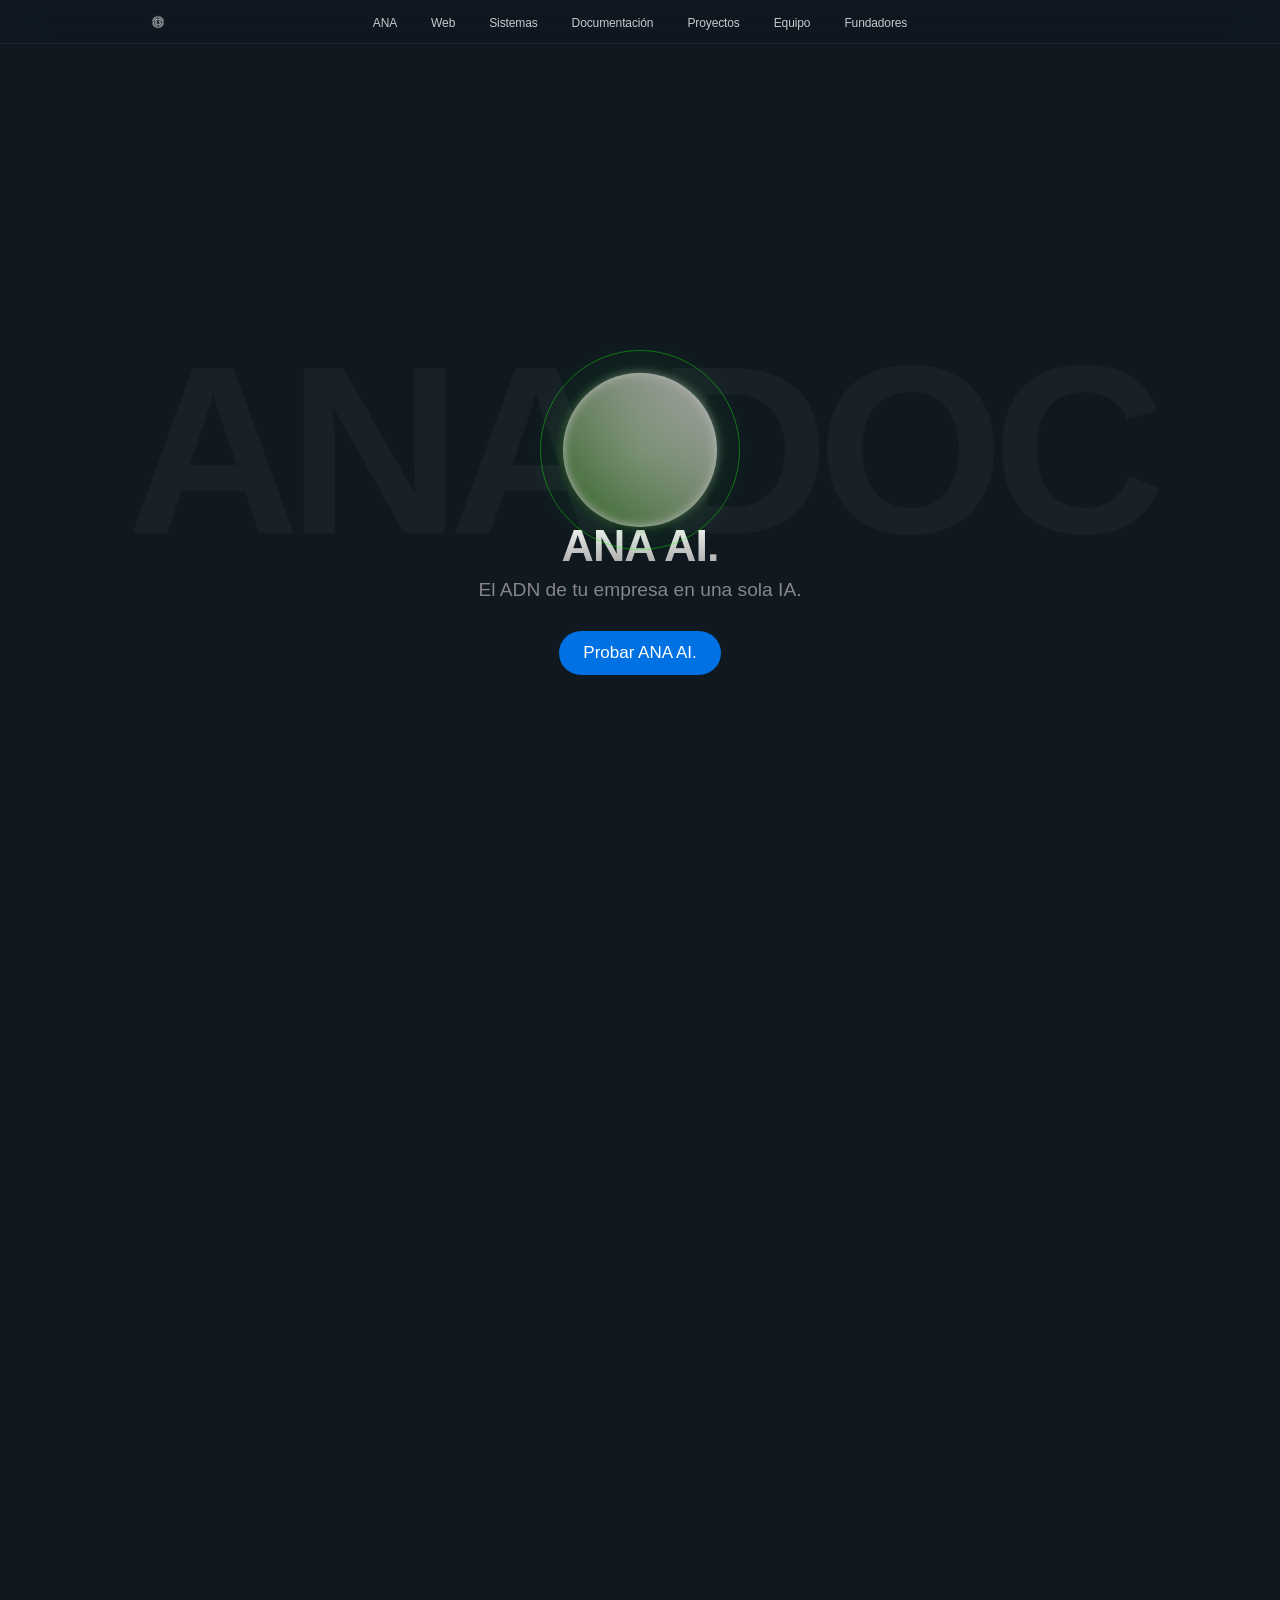
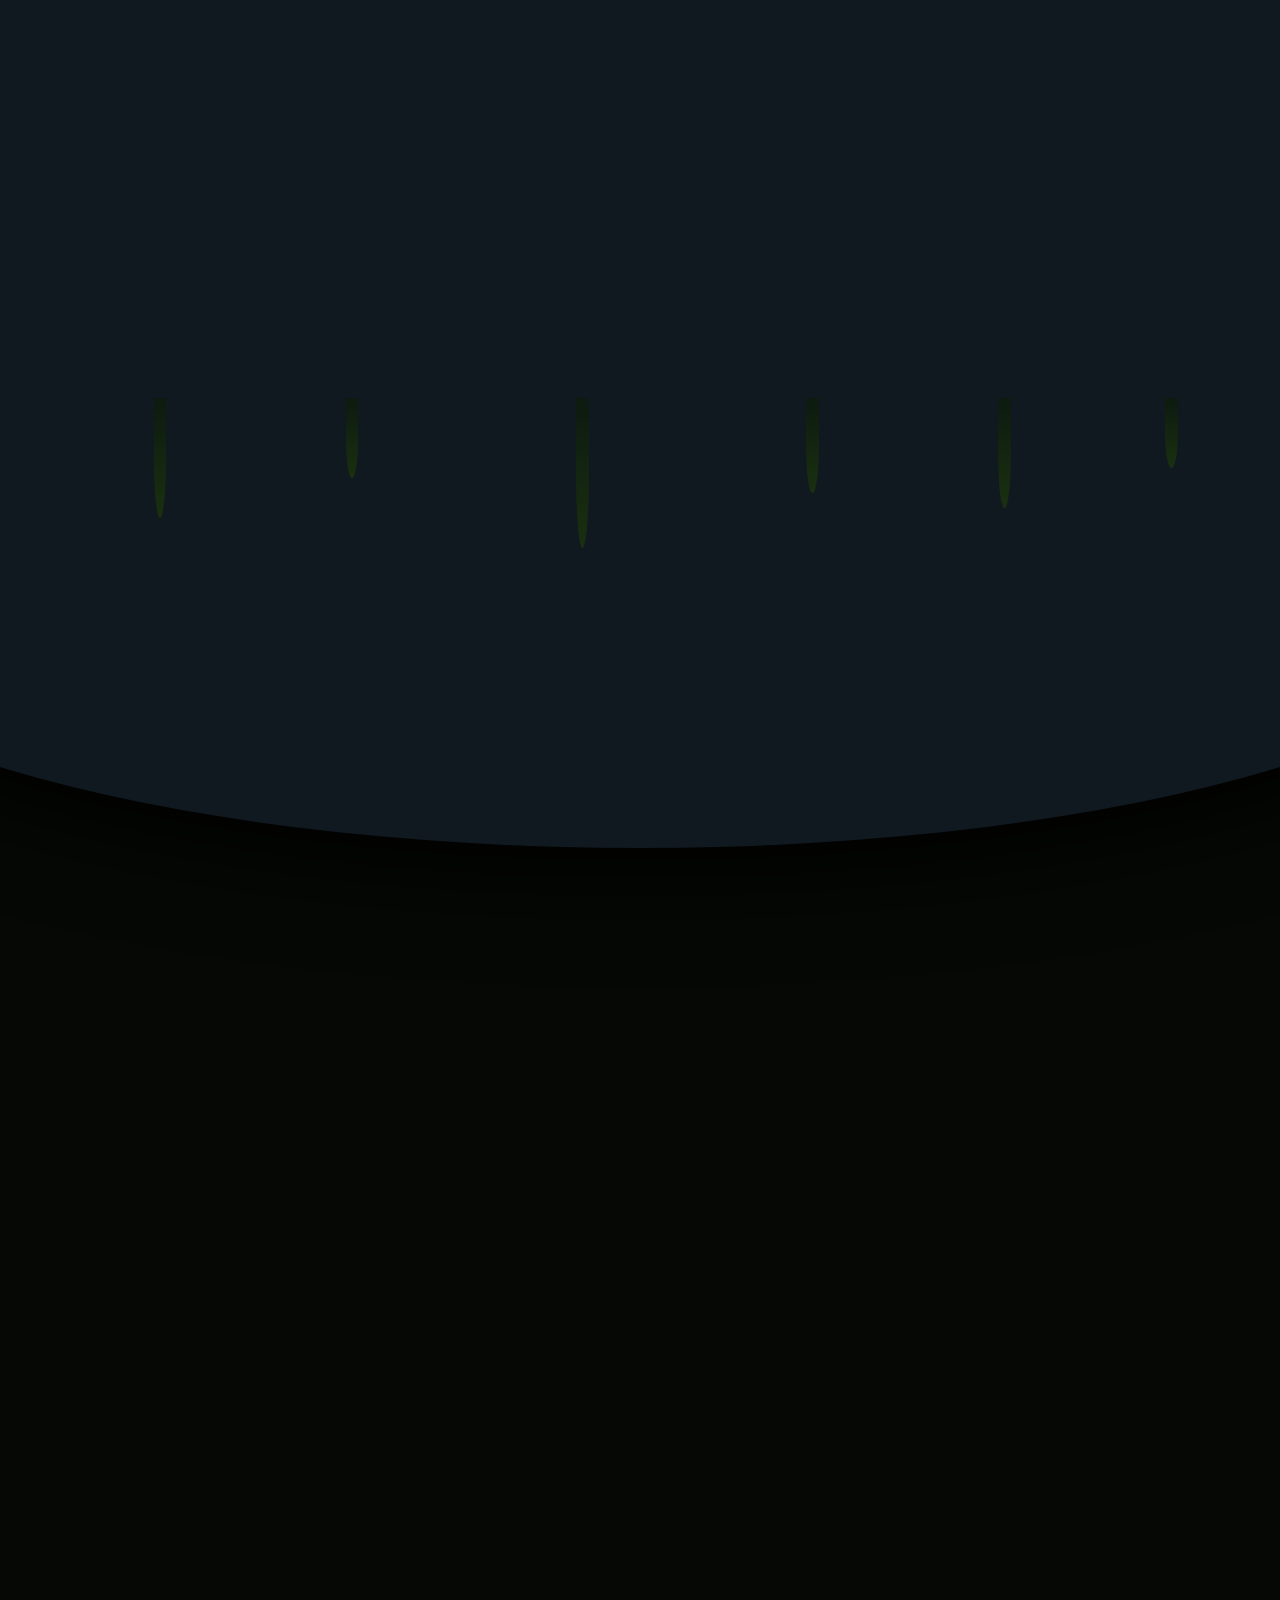
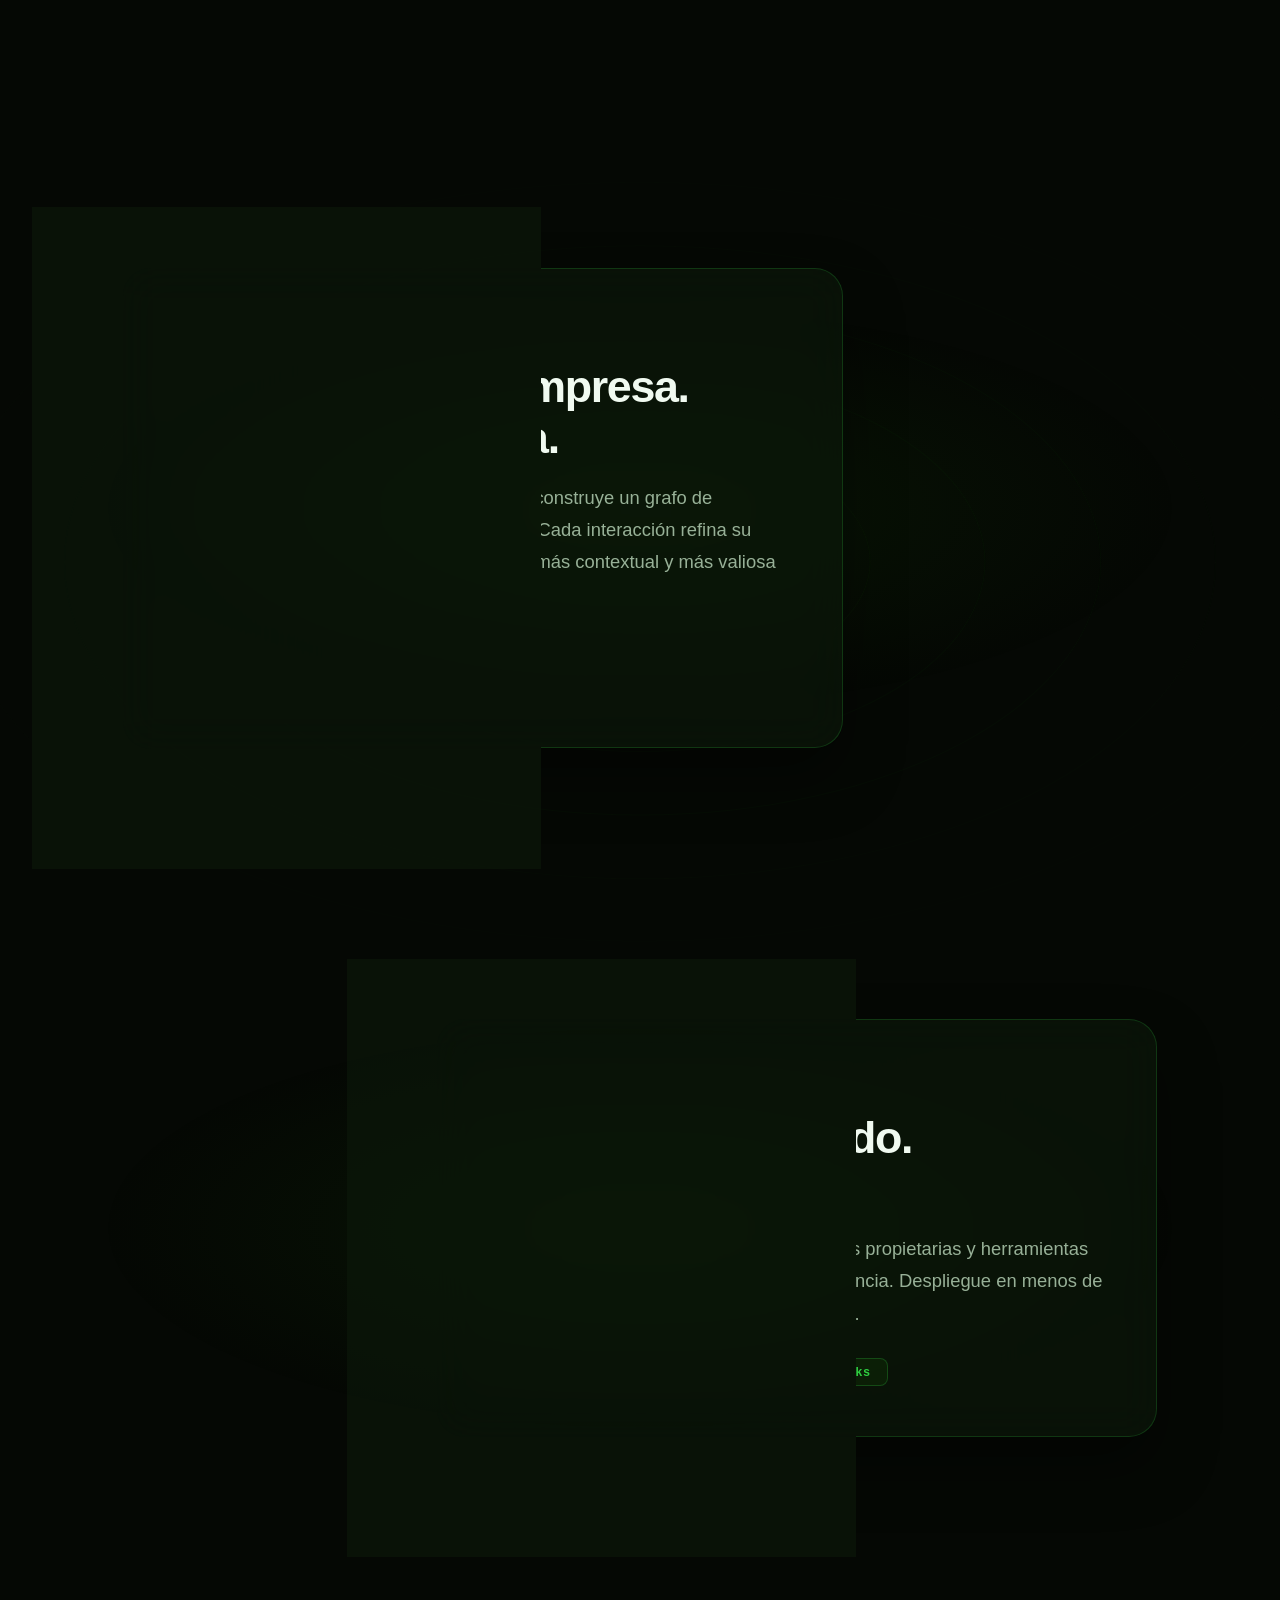
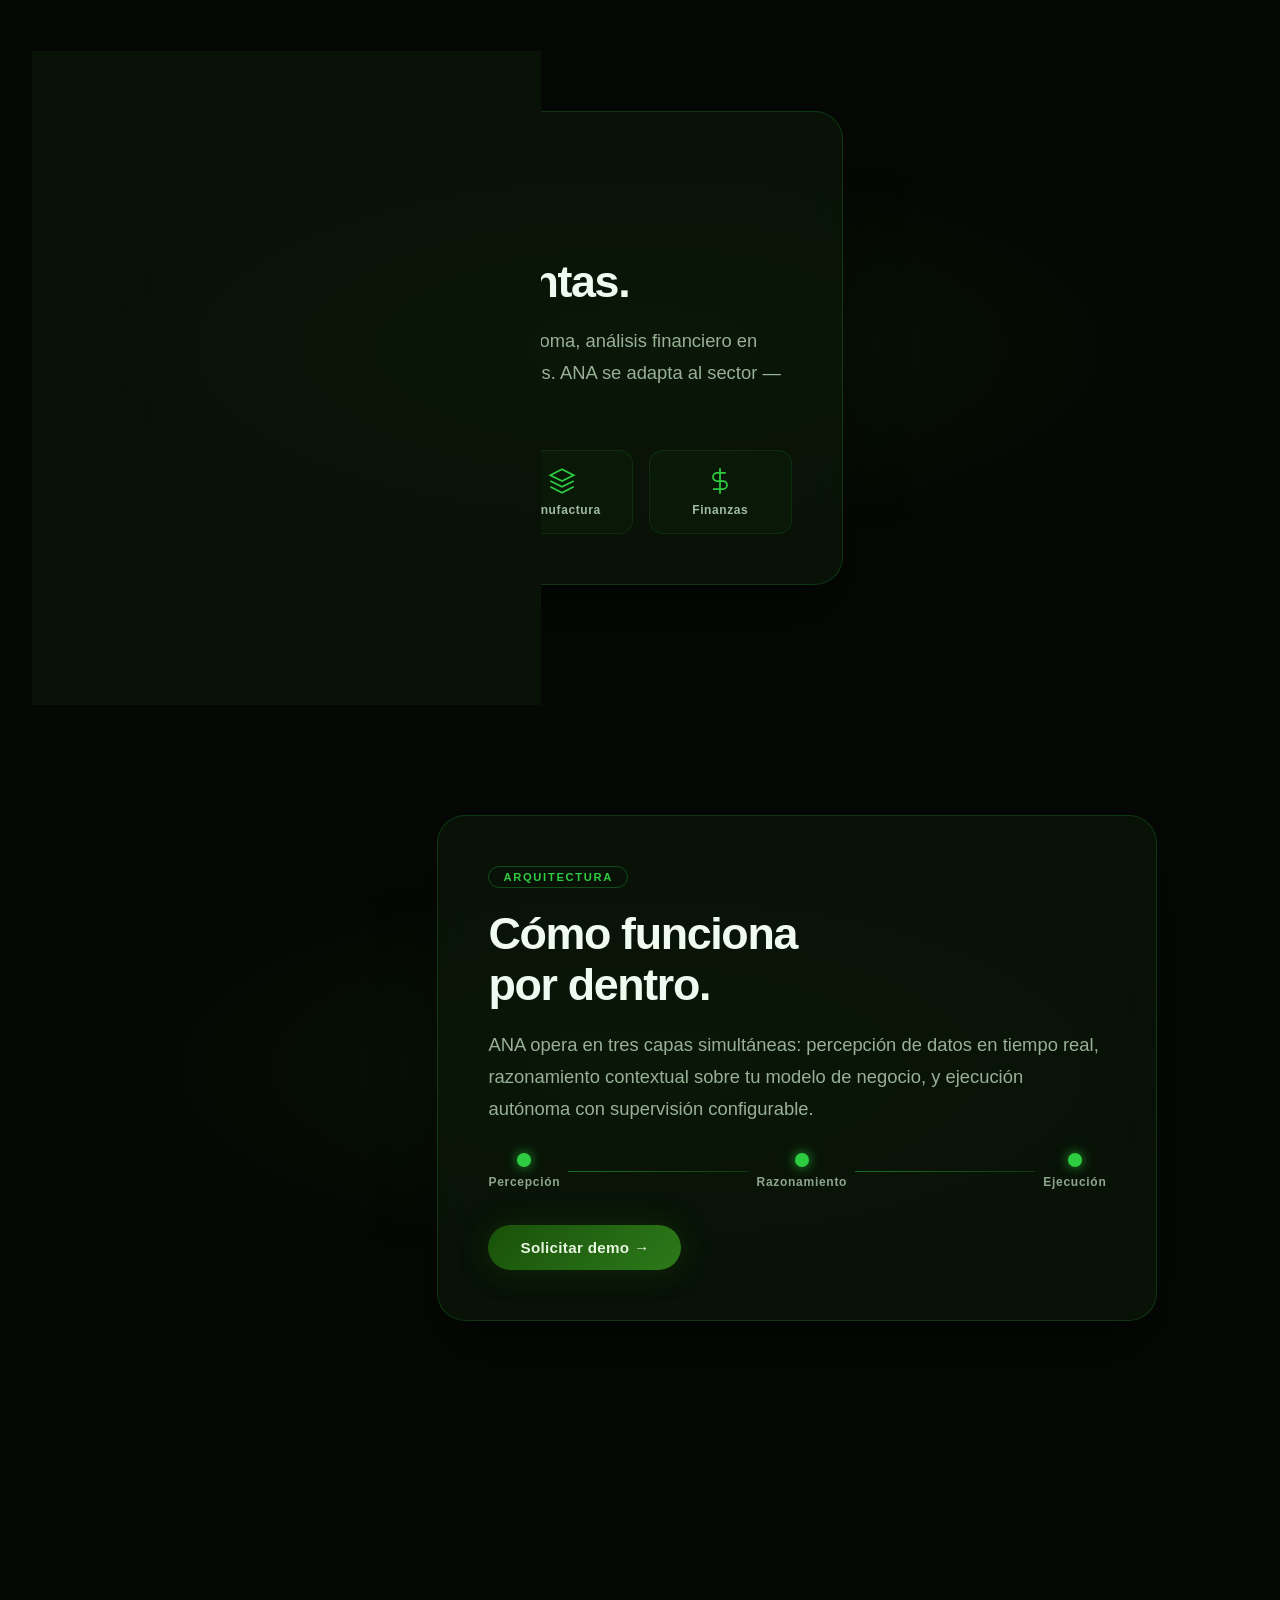
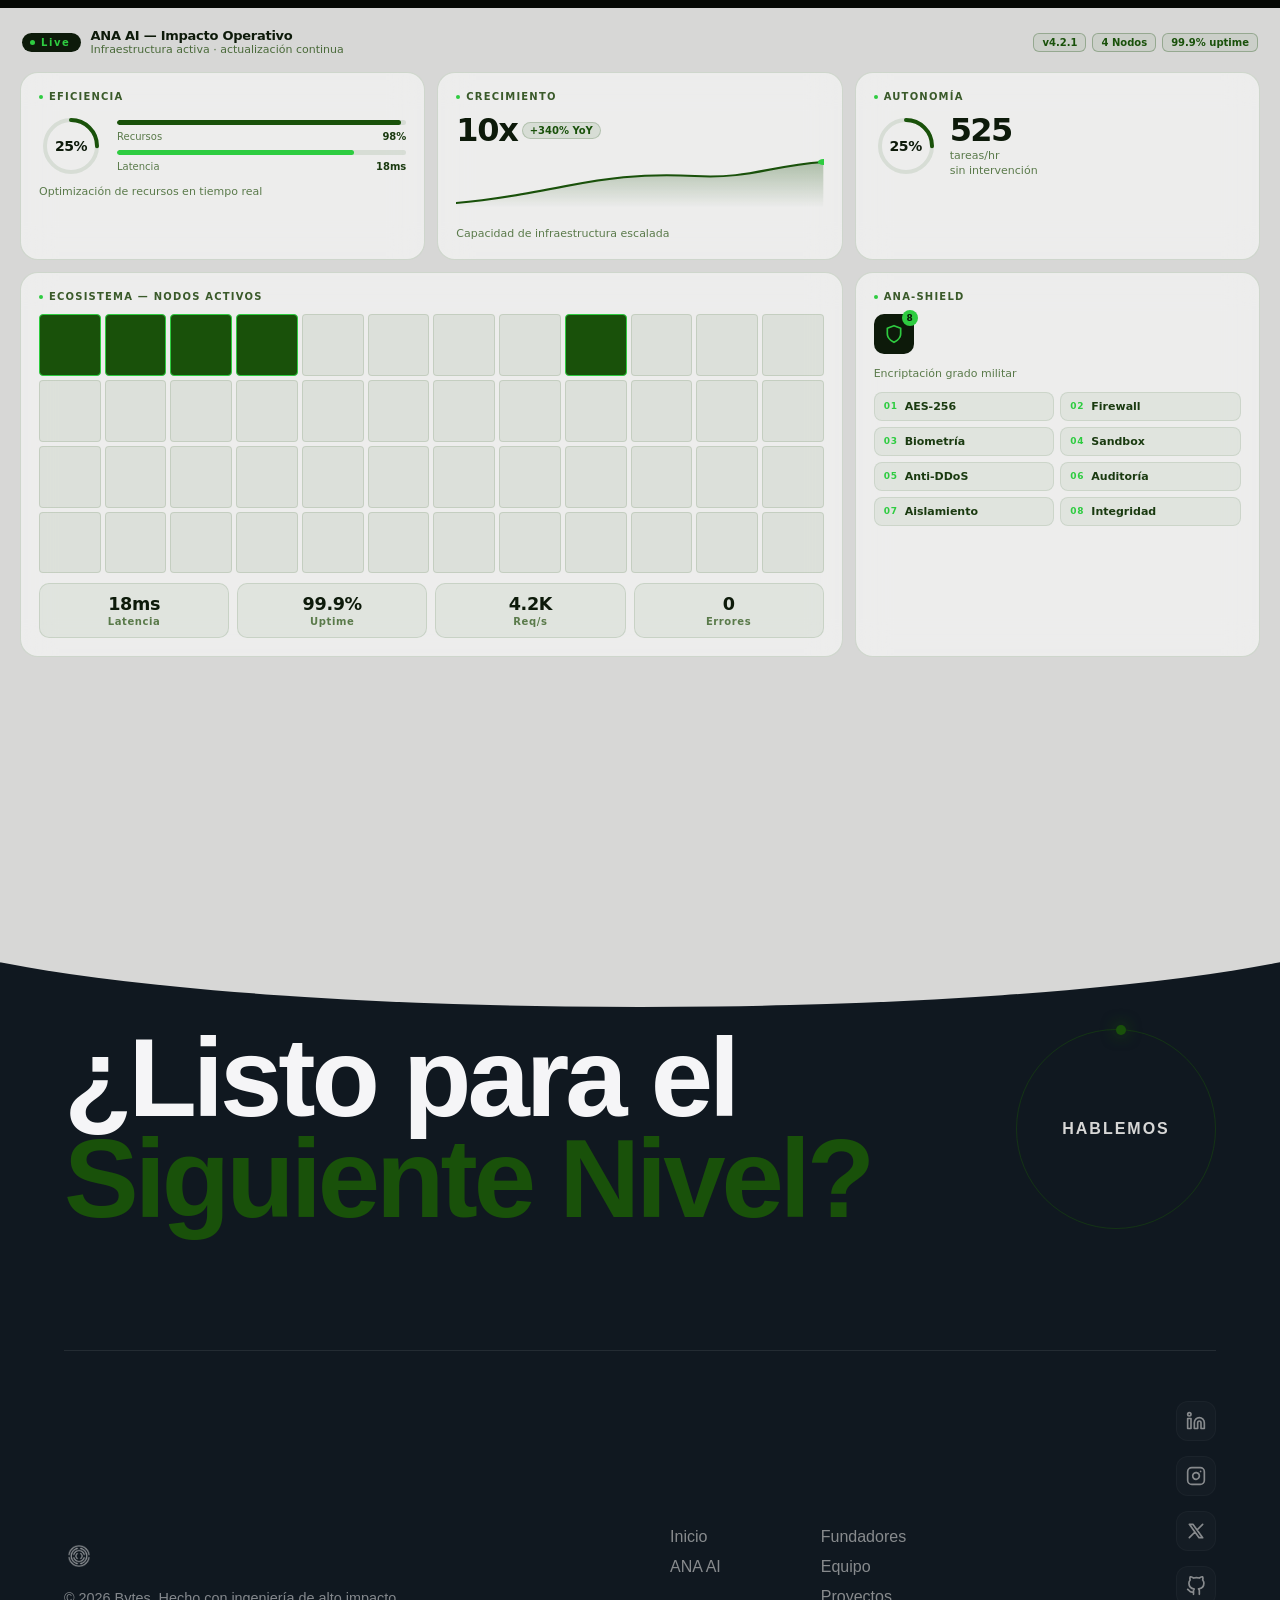
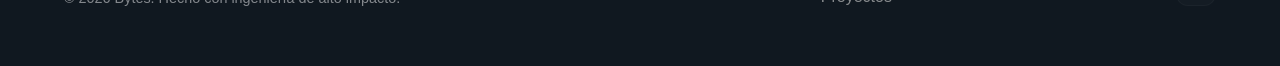
==== commit a56d59e3: "Optimizar rendimiento, enlaces y accesibilidad del sitio Peso total del sitio: 4.75 MB -> 0.36 MB (9" ====
--- a/html/ana-doc.html
+++ b/html/ana-doc.html
@@ -3,7 +3,23 @@
 <head>
     <meta charset="UTF-8">
     <meta name="viewport" content="width=device-width, initial-scale=1.0">
-    <title>Ana Documentación | Bytes</title>
+    <title>Documentación de ANA AI | Bytes</title>
+    <meta name="description" content="Documentación técnica de ANA AI: arquitectura, capas de seguridad, métricas de impacto y ecosistema de integración.">
+    <meta name="theme-color" content="#101820">
+    <meta name="color-scheme" content="dark">
+
+    <link rel="icon" href="../recursos_bytes/favicon-32.png" type="image/png" sizes="32x32">
+    <link rel="apple-touch-icon" href="../recursos_bytes/apple-touch-icon.png">
+
+    <meta property="og:type" content="website">
+    <meta property="og:site_name" content="Bytes">
+    <meta property="og:locale" content="es_ES">
+    <meta property="og:title" content="Documentación de ANA AI | Bytes">
+    <meta property="og:description" content="Documentación técnica de ANA AI: arquitectura, capas de seguridad, métricas de impacto y ecosistema de integración.">
+    <meta property="og:image" content="../recursos_bytes/Logo Bytes-57.png">
+    <meta name="twitter:card" content="summary_large_image">
+
+    <link rel="stylesheet" href="../CSS/base.css">
     <link rel="stylesheet" href="../CSS/Ana-doc.css">
 </head>
 <body>
@@ -11,22 +27,23 @@
 <nav class="apple-navbar">
     <div class="navbar-content">
         <a href="../index.html" class="nav-logo">
-            <img src="../recursos_bytes/Logo Bytes-57.png" alt="Bytes Logo">
+            <img src="../recursos_bytes/Logo Bytes-57.png" alt="Bytes" width="18" height="18" decoding="async">
         </a>
         
-        <div class="menu-toggle" id="mobile-menu">
+        <button class="menu-toggle" id="mobile-menu" type="button"
+                aria-label="Abrir menú de navegación" aria-expanded="false" aria-controls="nav-list">
             <span class="bar"></span>
             <span class="bar"></span>
-        </div>
+        </button>
 
         <ul class="nav-list" id="nav-list">
-            <li><a href="../html/ana.html">ANA</a></li>
-            <li><a href="../html/desarrollo-web.html">Web</a></li>
-            <li><a href="../html/sistemas-apps.html">Sistemas</a></li>
-            <li><a href="../html/ana-doc.html">Documentación</a></li>
+            <li><a href="ana.html">ANA</a></li>
+            <li><a href="desarrollo-web.html">Web</a></li>
+            <li><a href="sistemas-apps.html">Sistemas</a></li>
+            <li><a href="ana-doc.html">Documentación</a></li>
             <li><a href="../Navegacion_Bytes/proyectos.html">Proyectos</a></li>
-            <li><a href="../Navegacion_Bytes/Nuestro-equipo.html">Equipo</a></li>
-            <li><a href="../Navegacion_Bytes/Fundadores.html">Fundadores</a></li>
+            <li><a href="../Navegacion_Bytes/nuestro-equipo.html">Equipo</a></li>
+            <li><a href="../Navegacion_Bytes/fundadores.html">Fundadores</a></li>
         </ul>
     </div>
 </nav>
@@ -137,19 +154,19 @@
         <p>Logística predictiva, atención al cliente autónoma, análisis financiero en tiempo real, generación de reportes ejecutivos. ANA se adapta al sector — retail, salud, manufactura, finanzas.</p>
         <div class="industry-grid">
           <div class="industry-item">
-            <svg viewBox="0 0 24 24" fill="none" stroke="currentColor" stroke-width="1.5"><rect x="2" y="7" width="20" height="14" rx="2"/><path d="M16 7V5a2 2 0 0 0-2-2h-4a2 2 0 0 0-2 2v2"/></svg>
+            <svg viewBox="0 0 24 24" fill="none" stroke="currentColor" stroke-width="1.5" aria-hidden="true" focusable="false"><rect x="2" y="7" width="20" height="14" rx="2"/><path d="M16 7V5a2 2 0 0 0-2-2h-4a2 2 0 0 0-2 2v2"/></svg>
             <span>Retail</span>
           </div>
           <div class="industry-item">
-            <svg viewBox="0 0 24 24" fill="none" stroke="currentColor" stroke-width="1.5"><path d="M22 12h-4l-3 9L9 3l-3 9H2"/></svg>
+            <svg viewBox="0 0 24 24" fill="none" stroke="currentColor" stroke-width="1.5" aria-hidden="true" focusable="false"><path d="M22 12h-4l-3 9L9 3l-3 9H2"/></svg>
             <span>Salud</span>
           </div>
           <div class="industry-item">
-            <svg viewBox="0 0 24 24" fill="none" stroke="currentColor" stroke-width="1.5"><path d="M12 2L2 7l10 5 10-5-10-5z"/><path d="M2 17l10 5 10-5"/><path d="M2 12l10 5 10-5"/></svg>
+            <svg viewBox="0 0 24 24" fill="none" stroke="currentColor" stroke-width="1.5" aria-hidden="true" focusable="false"><path d="M12 2L2 7l10 5 10-5-10-5z"/><path d="M2 17l10 5 10-5"/><path d="M2 12l10 5 10-5"/></svg>
             <span>Manufactura</span>
           </div>
           <div class="industry-item">
-            <svg viewBox="0 0 24 24" fill="none" stroke="currentColor" stroke-width="1.5"><line x1="12" y1="1" x2="12" y2="23"/><path d="M17 5H9.5a3.5 3.5 0 0 0 0 7h5a3.5 3.5 0 0 1 0 7H6"/></svg>
+            <svg viewBox="0 0 24 24" fill="none" stroke="currentColor" stroke-width="1.5" aria-hidden="true" focusable="false"><line x1="12" y1="1" x2="12" y2="23"/><path d="M17 5H9.5a3.5 3.5 0 0 0 0 7h5a3.5 3.5 0 0 1 0 7H6"/></svg>
             <span>Finanzas</span>
           </div>
         </div>
@@ -219,7 +236,7 @@
       </div>
       <div class="eff-row">
         <div class="arc-container">
-          <svg class="arc-svg" viewBox="0 0 64 64">
+          <svg class="arc-svg" viewBox="0 0 64 64" aria-hidden="true" focusable="false">
             <circle class="arc-bg"    cx="32" cy="32" r="26"/>
             <circle class="arc-fill"  id="arc1" cx="32" cy="32" r="26"/>
             <circle class="arc-pulse" cx="32" cy="32" r="26" stroke-dasharray="30 201"/>
@@ -256,7 +273,7 @@
         <div class="grow-big">10x</div>
         <div class="grow-tag">+340% YoY</div>
       </div>
-      <svg class="sparkline" viewBox="0 0 200 50" preserveAspectRatio="none">
+      <svg class="sparkline" viewBox="0 0 200 50" preserveAspectRatio="none" aria-hidden="true" focusable="false">
         <defs>
           <linearGradient id="sg" x1="0" y1="0" x2="0" y2="1">
             <stop offset="0%"   stop-color="#19510A" stop-opacity=".3"/>
@@ -280,7 +297,7 @@
       </div>
       <div class="eff-row" style="gap:12px">
         <div class="arc-container">
-          <svg class="arc-svg" viewBox="0 0 64 64">
+          <svg class="arc-svg" viewBox="0 0 64 64" aria-hidden="true" focusable="false">
             <circle class="arc-bg"    cx="32" cy="32" r="26"/>
             <circle class="arc-fill"  id="arc2" cx="32" cy="32" r="26"/>
             <circle class="arc-pulse" cx="32" cy="32" r="26" stroke-dasharray="22 201"/>
@@ -330,7 +347,7 @@
         ANA-Shield
       </div>
       <div class="sec-shield">
-        <svg viewBox="0 0 24 24" stroke-linecap="round" stroke-linejoin="round">
+        <svg viewBox="0 0 24 24" stroke-linecap="round" stroke-linejoin="round" aria-hidden="true" focusable="false">
           <path d="M12 22s8-4 8-10V5l-8-3-8 3v7c0 6 8 10 8 10z"/>
         </svg>
         <div class="shield-badge">8</div>
@@ -357,401 +374,40 @@
 
         <div class="footer-bottom-bar">
             <div class="footer-brand">
-                <img src="../recursos_bytes/Logo Bytes-57.png" alt="Bytes Logo" class="footer-mini-logo">
+                <img src="../recursos_bytes/Logo Bytes-57.png" alt="Bytes" class="footer-mini-logo" width="30" height="30" loading="lazy" decoding="async">
                 <p>© 2026 Bytes. Hecho con ingeniería de alto impacto.</p>
             </div>
 
             <nav class="footer-nav">
                 <div class="nav-group">
                     <a href="../index.html">Inicio</a>
-                    <a href="../html/ana.html">ANA AI</a>
-                    <a href="../html/aurora.html">Aurora</a>
+                    <a href="ana.html">ANA AI</a>
                 </div>
                 <div class="nav-group">
-                    <a href="Navegacion_Bytes/Fundadores.html">Fundadores</a>
-                    <a href="Navegacion_Bytes/Nuestro-equipo.html">Equipo</a>
-                    <a href="Navegacion_Bytes/Proyectos.html">Proyectos</a>
+                    <a href="../Navegacion_Bytes/fundadores.html">Fundadores</a>
+                    <a href="../Navegacion_Bytes/nuestro-equipo.html">Equipo</a>
+                    <a href="../Navegacion_Bytes/proyectos.html">Proyectos</a>
                 </div>
             </nav>
             <div class="nav-group social-nodes">
     <a href="#" class="social-link" aria-label="LinkedIn">
-        <svg width="20" height="20" viewBox="0 0 24 24" fill="none" stroke="currentColor" stroke-width="2" stroke-linecap="round" stroke-linejoin="round"><path d="M16 8a6 6 0 0 1 6 6v7h-4v-7a2 2 0 0 0-2-2 2 2 0 0 0-2 2v7h-4v-7a6 6 0 0 1 6-6z"></path><rect x="2" y="9" width="4" height="12"></rect><circle cx="4" cy="4" r="2"></circle></svg>
+        <svg width="20" height="20" viewBox="0 0 24 24" fill="none" stroke="currentColor" stroke-width="2" stroke-linecap="round" stroke-linejoin="round" aria-hidden="true" focusable="false"><path d="M16 8a6 6 0 0 1 6 6v7h-4v-7a2 2 0 0 0-2-2 2 2 0 0 0-2 2v7h-4v-7a6 6 0 0 1 6-6z"></path><rect x="2" y="9" width="4" height="12"></rect><circle cx="4" cy="4" r="2"></circle></svg>
     </a>
     <a href="https://www.instagram.com/bytes_technology/" class="social-link" aria-label="Instagram">
-        <svg width="20" height="20" viewBox="0 0 24 24" fill="none" stroke="currentColor" stroke-width="2" stroke-linecap="round" stroke-linejoin="round"><rect x="2" y="2" width="20" height="20" rx="5" ry="5"></rect><path d="M16 11.37A4 4 0 1 1 12.63 8 4 4 0 0 1 16 11.37z"></path><line x1="17.5" y1="6.5" x2="17.51" y2="6.5"></line></svg>
+        <svg width="20" height="20" viewBox="0 0 24 24" fill="none" stroke="currentColor" stroke-width="2" stroke-linecap="round" stroke-linejoin="round" aria-hidden="true" focusable="false"><rect x="2" y="2" width="20" height="20" rx="5" ry="5"></rect><path d="M16 11.37A4 4 0 1 1 12.63 8 4 4 0 0 1 16 11.37z"></path><line x1="17.5" y1="6.5" x2="17.51" y2="6.5"></line></svg>
     </a>
     <a href="#" class="social-link" aria-label="X (Twitter)">
-        <svg width="20" height="20" viewBox="0 0 24 24" fill="none" stroke="currentColor" stroke-width="2" stroke-linecap="round" stroke-linejoin="round"><path d="M4 4l11.733 16h4.267l-11.733-16zM4 20l6.768-6.768m2.46-2.46L20 4"></path></svg>
+        <svg width="20" height="20" viewBox="0 0 24 24" fill="none" stroke="currentColor" stroke-width="2" stroke-linecap="round" stroke-linejoin="round" aria-hidden="true" focusable="false"><path d="M4 4l11.733 16h4.267l-11.733-16zM4 20l6.768-6.768m2.46-2.46L20 4"></path></svg>
     </a>
     <a href="#" class="social-link" aria-label="GitHub">
-        <svg width="20" height="20" viewBox="0 0 24 24" fill="none" stroke="currentColor" stroke-width="2" stroke-linecap="round" stroke-linejoin="round"><path d="M9 19c-5 1.5-5-2.5-7-3m14 6v-3.87a3.37 3.37 0 0 0-.94-2.61c3.14-.35 6.44-1.54 6.44-7A5.44 5.44 0 0 0 20 4.77 5.07 5.07 0 0 0 19.91 1S18.73.65 16 2.48a13.38 13.38 0 0 0-7 0C6.27.65 5.09 1 5.09 1A5.07 5.07 0 0 0 5 4.77a5.44 5.44 0 0 0-1.5 3.78c0 5.42 3.3 6.61 6.44 7A3.37 3.37 0 0 0 9 18.13V22"></path></svg>
+        <svg width="20" height="20" viewBox="0 0 24 24" fill="none" stroke="currentColor" stroke-width="2" stroke-linecap="round" stroke-linejoin="round" aria-hidden="true" focusable="false"><path d="M9 19c-5 1.5-5-2.5-7-3m14 6v-3.87a3.37 3.37 0 0 0-.94-2.61c3.14-.35 6.44-1.54 6.44-7A5.44 5.44 0 0 0 20 4.77 5.07 5.07 0 0 0 19.91 1S18.73.65 16 2.48a13.38 13.38 0 0 0-7 0C6.27.65 5.09 1 5.09 1A5.07 5.07 0 0 0 5 4.77a5.44 5.44 0 0 0-1.5 3.78c0 5.42 3.3 6.61 6.44 7A3.37 3.37 0 0 0 9 18.13V22"></path></svg>
     </a>
 </div>
         </div>
     </div>
 </footer>
 
-<script>
-document.addEventListener('DOMContentLoaded', () => {
-
-    const isMobile = window.innerWidth < 800;
-
-    // En móvil usamos una escala MUCHO menor para que la animación sea manejable
-    const targetScale    = isMobile ? 30 : 61.1;
-    const baseScale      = 1.1;
-    const scaleDiff      = targetScale - baseScale;
-
-    const expansionEnd     = 800;
-    const infoDuration     = 2000;
-    const collapseStart    = 2900;
-    const collapseDuration = isMobile ? 2500 : 800;
-
-    // ── Clave: forzamos que la página tenga suficiente altura ──
-    // El scroll máximo necesario es: collapseStart + collapseDuration
-    // Añadimos 600px extra para que el usuario pueda "terminar" la animación cómodamente
-    const minPageHeight = collapseStart + collapseDuration + 600;
-    const expansionSection = document.getElementById('expansion-section');
-    if (expansionSection) {
-        expansionSection.style.minHeight = minPageHeight + 'px';
-    }
-
-    const orbContainer = document.getElementById('orb-container');
-    const heroText     = document.getElementById('hero-text');
-    const infoOverlay  = document.getElementById('info-overlay');
-    const infoSteps    = document.querySelectorAll('.info-step');
-
-    function updateFrame() {
-        const currentScroll     = window.pageYOffset;
-        const currentTranslateY = -50;
-        let currentScale, zIndex;
-
-        // FASE 1: APERTURA (0 → 800)
-        if (currentScroll < expansionEnd) {
-            const progress = currentScroll / expansionEnd;
-            if (progress <= 0.3) {
-                currentScale = 1 + (0.1 * (progress / 0.3));
-            } else {
-                const p2 = (progress - 0.3) / 0.7;
-                currentScale = baseScale + (scaleDiff * Math.pow(p2, 2));
-            }
-            orbContainer.style.position = 'fixed';
-            orbContainer.style.top      = '50%';
-            zIndex = 50;
-            if (infoOverlay) infoOverlay.classList.add('hidden');
-        }
-
-        // FASE 2: INFO ACTIVA (800 → 2900)
-        else if (currentScroll < collapseStart) {
-            currentScale = targetScale;
-            zIndex = 99999;
-            orbContainer.style.position = 'fixed';
-            orbContainer.style.top      = '50%';
-            if (infoOverlay) infoOverlay.classList.remove('hidden');
-
-            const relativeScroll = currentScroll - expansionEnd;
-            const stepProgress   = Math.max(0, Math.min(1, relativeScroll / infoDuration));
-
-            infoSteps.forEach((step, index) => {
-                const total = infoSteps.length;
-                const start = index / total;
-                const end   = (index + 1) / total;
-                step.classList.toggle('visible', stepProgress >= start && stepProgress < end);
-            });
-        }
-
-        // FASE 3: CIERRE (2900 → fin)
-        else {
-            const collapseProgress = Math.min(1, (currentScroll - collapseStart) / collapseDuration);
-
-            // Ease-out cúbico: empieza rápido, termina suave
-            const eased   = 1 - Math.pow(1 - collapseProgress, 3);
-            currentScale  = targetScale - ((targetScale - 1) * eased);
-
-            if (infoOverlay) infoOverlay.classList.add('hidden');
-
-            if (collapseProgress >= 1) {
-                // Anclaje final: se convierte en absolute para no flotar
-                orbContainer.style.position = 'absolute';
-                const finalTop = collapseStart + collapseDuration + (window.innerHeight / 2);
-                orbContainer.style.top      = `${finalTop}px`;
-                zIndex = 5;
-                currentScale = 1; // garantizamos escala exacta final
-            } else {
-                orbContainer.style.position = 'fixed';
-                orbContainer.style.top      = '50%';
-                zIndex = 99999;
-            }
-        }
-
-        orbContainer.style.zIndex    = zIndex;
-        orbContainer.style.transform = `translate3d(-50%, ${currentTranslateY}%, 0) scale(${currentScale})`;
-
-        if (heroText) {
-            heroText.style.opacity = Math.max(0, 1 - (currentScroll / 400));
-        }
-    }
-
-    updateFrame();
-    window.addEventListener('scroll', updateFrame, { passive: true });
-    window.addEventListener('resize', updateFrame);
-});
-
-
-/* ============================================================
-   CAVE SECTION — cave-section.js
-   Pegar este <script> justo antes del </body>, después del
-   script principal que ya tienes en Ana-doc.html
-   ============================================================ */
-(function () {
-
-  /* ── Generar partículas ── */
-  const particleContainer = document.getElementById('cave-particles');
-  if (particleContainer) {
-    for (let i = 0; i < 40; i++) {
-      const p = document.createElement('div');
-      p.className = 'particle';
-      const size = Math.random() * 3 + 1;
-      p.style.setProperty('--size',  size + 'px');
-      p.style.setProperty('--x',     Math.random() * 100 + '%');
-      p.style.setProperty('--y',     Math.random() * 100 + '%');
-      p.style.setProperty('--dur',   (Math.random() * 6 + 5) + 's');
-      p.style.setProperty('--delay', (Math.random() * 8) + 's');
-      particleContainer.appendChild(p);
-    }
-  }
-
-  /* ── Lógica de scroll ── */
-  const caveSection  = document.getElementById('cave-section');
-  const caveLight    = document.getElementById('cave-light');
-  const caveBlocks   = document.querySelectorAll('.cave-block');
-
-  if (!caveSection) return;
-
-  function onScroll() {
-    const scrollY      = window.pageYOffset;
-    const sectionTop   = caveSection.offsetTop;
-    const sectionH     = caveSection.offsetHeight;
-    const viewH        = window.innerHeight;
-
-    // Progreso dentro de la sección (0 → 1)
-    const rawProgress  = (scrollY - sectionTop) / (sectionH - viewH);
-    const progress     = Math.max(0, Math.min(1, rawProgress));
-
-    /* ── Luz: crece del 0 al 100% según scroll ── */
-    if (caveLight) {
-      // Opacidad: empieza en 0, llega a 1 a mitad de sección
-      const lightOpacity = Math.min(1, progress * 2.5);
-      // Tamaño del radial crece también
-      const spread = 20 + progress * 60; // 20% → 80%
-      caveLight.style.opacity = lightOpacity;
-      caveLight.style.background = `
-        radial-gradient(ellipse ${spread}% ${spread * 0.6}% at 50% 58%,
-          rgba(232,245,224,${0.15 * lightOpacity}) 0%,
-          rgba(46,204,64,${0.10 * lightOpacity})   30%,
-          rgba(25,81,10,${0.06 * lightOpacity})    60%,
-          transparent 100%)
-      `;
-    }
-
-    /* ── Bloques: aparecen según IntersectionObserver ── */
-    // (gestionado abajo con el observer)
-  }
-
-  /* ── IntersectionObserver para los bloques ── */
-  const observer = new IntersectionObserver((entries) => {
-    entries.forEach(entry => {
-      if (entry.isIntersecting) {
-        entry.target.classList.add('visible');
-      } else {
-        // Quitar la clase al salir hacia arriba para re-animar al bajar
-        if (entry.boundingClientRect.top > 0) {
-          entry.target.classList.remove('visible');
-        }
-      }
-    });
-  }, {
-    threshold: 0.2,
-    rootMargin: '0px 0px -10% 0px'
-  });
-
-  caveBlocks.forEach(block => observer.observe(block));
-
-  window.addEventListener('scroll', onScroll, { passive: true });
-  onScroll(); // estado inicial
-
-
-
-
-
-
-})();
-
-
-// Capas de seguridad — generadas dinámicamente
-const layers = [
-  ['01','AES-256'],  ['02','Firewall'],
-  ['03','Biometría'],['04','Sandbox'],
-  ['05','Anti-DDoS'],['06','Auditoría'],
-  ['07','Aislamiento'],['08','Integridad']
-];
-
-const lg = document.getElementById('lyr');
-layers.forEach(([n, t], i) => {
-  const d = document.createElement('div');
-  d.className = 'layer';
-  d.innerHTML = `<span class="layer-n">${n}</span><span class="layer-t">${t}</span>`;
-  d.style.transitionDelay = (.7 + i * .07) + 's';
-  lg.appendChild(d);
-});
-
-// Nodos del ecosistema — generados dinámicamente
-const ng = document.getElementById('ngrid');
-for (let i = 0; i < 48; i++) {
-  const n = document.createElement('div');
-  const on = i < 4;
-  n.className = 'node-sq' + (on ? ' on pulse' : '');
-  if (on) n.style.animationDelay = (i * .3) + 's';
-  ng.appendChild(n);
-}
-
-// Animación de arcos (donut)
-function animArc(id, valId, target, circ) {
-  let c = 0;
-  const step = () => {
-    c = Math.min(c + 1, target);
-    const da = (c / 100) * circ;
-    document.getElementById(id).style.strokeDasharray = da + ' ' + circ;
-    document.getElementById(valId).textContent = c + '%';
-    if (c < target) requestAnimationFrame(step);
-  };
-  requestAnimationFrame(step);
-}
-
-// Animación de contadores numéricos
-function animCount(id, target, suffix) {
-  let c = 0;
-  const inc = Math.ceil(target / 60);
-  const step = () => {
-    c = Math.min(c + inc, target);
-    document.getElementById(id).textContent = c + (suffix || '');
-    if (c < target) requestAnimationFrame(step);
-  };
-  requestAnimationFrame(step);
-}
-
-// Red neuronal en canvas (fondo animado)
-const canvas = document.getElementById('bg');
-const ctx = canvas.getContext('2d');
-let pts = [];
-
-function resize() {
-  canvas.width  = canvas.offsetWidth;
-  canvas.height = canvas.offsetHeight;
-}
-
-function initPts() {
-  pts = Array.from({ length: 28 }, () => ({
-    x:  Math.random() * canvas.width,
-    y:  Math.random() * canvas.height,
-    vx: (Math.random() - .5) * .3,
-    vy: (Math.random() - .5) * .3
-  }));
-}
-
-function drawNet() {
-  ctx.clearRect(0, 0, canvas.width, canvas.height);
-
-  pts.forEach(p => {
-    p.x += p.vx; p.y += p.vy;
-    if (p.x < 0 || p.x > canvas.width)  p.vx *= -1;
-    if (p.y < 0 || p.y > canvas.height) p.vy *= -1;
-  });
-
-  for (let i = 0; i < pts.length; i++) {
-    for (let j = i + 1; j < pts.length; j++) {
-      const dx   = pts[i].x - pts[j].x;
-      const dy   = pts[i].y - pts[j].y;
-      const dist = Math.sqrt(dx * dx + dy * dy);
-      if (dist < 130) {
-        ctx.beginPath();
-        ctx.moveTo(pts[i].x, pts[i].y);
-        ctx.lineTo(pts[j].x, pts[j].y);
-        ctx.strokeStyle = `rgba(25,81,10,${.4 * (1 - dist / 130)})`;
-        ctx.lineWidth   = .6;
-        ctx.stroke();
-      }
-    }
-  }
-
-  pts.forEach(p => {
-    ctx.beginPath();
-    ctx.arc(p.x, p.y, 2, 0, Math.PI * 2);
-    ctx.fillStyle = 'rgba(25,81,10,.4)';
-    ctx.fill();
-  });
-
-  requestAnimationFrame(drawNet);
-}
-
-resize();
-initPts();
-drawNet();
-window.addEventListener('resize', () => { resize(); initPts(); });
-
-// Arranque de todas las animaciones
-setTimeout(() => {
-  animArc('arc1', 'arcv1', 98, 163.4);
-  document.getElementById('b1').style.width  = '98%';
-  document.getElementById('bl1').textContent = '98%';
-  document.getElementById('b2').style.width  = '82%';
-
-  animArc('arc2', 'arcv2', 88, 163.4);
-  animCount('autonum', 1240);
-
-  document.getElementById('spl').style.strokeDashoffset = '0';
-  document.getElementById('spa').style.opacity          = '1';
-  document.getElementById('spd').style.opacity          = '1';
-
-  document.querySelectorAll('.layer').forEach(l => {
-    l.style.opacity   = '1';
-    l.style.transform = 'translateX(0)';
-  });
-
-  // Nodos aleatorios que parpadean en el ecosistema
-  setInterval(() => {
-    const sqs = document.querySelectorAll('.node-sq:not(.on)');
-    if (sqs.length > 0) {
-      const rand = sqs[Math.floor(Math.random() * sqs.length)];
-      rand.classList.add('on');
-      setTimeout(() => rand.classList.remove('on'), 800 + Math.random() * 600);
-    }
-  }, 400);
-
-}, 120);
-
- const menuToggle = document.getElementById('mobile-menu');
-const navList = document.getElementById('nav-list');
-
-menuToggle.addEventListener('click', () => {
-    navList.classList.toggle('active');
-    
-    // Animación simple de las barritas
-    const bars = document.querySelectorAll('.bar');
-    bars[0].style.transform = navList.classList.contains('active') ? 'rotate(45deg) translateY(5px)' : 'none';
-    bars[1].style.transform = navList.classList.contains('active') ? 'rotate(-45deg) translateY(-5px)' : 'none';
-});
-        // Efecto sutil de movimiento con el mouse
-        document.addEventListener('mousemove', (e) => {
-    const laptop = document.querySelector('.laptop-container');
-    if (!laptop) return;
-    
-    // Divisor más alto = movimiento más sutil y controlado
-    const xAxis = (window.innerWidth / 2 - e.pageX) / 100; 
-    const yAxis = (window.innerHeight / 2 - e.pageY) / 100;
-    
-    laptop.style.transform = `rotateY(${xAxis}deg) rotateX(${yAxis}deg)`;
-});
-
-</script>
+    <script src="../JS/nav.js" defer></script>
+    <script src="../JS/ana-doc.js" defer></script>
 </body>
 </html>
--- a/CSS/base.css
+++ b/CSS/base.css
@@ -0,0 +1,249 @@
+/* ============================================================
+   BASE.CSS — Estilos compartidos por TODAS las páginas de Bytes:
+   reset, barra de navegación, menú móvil, footer y foco visible.
+
+   Estaban copiados íntegros en las cuatro hojas de estilo. Ahora
+   viven aquí una sola vez: se enlaza ANTES de la hoja de cada
+   página, que sólo conserva lo que le es propio (y sus media
+   queries, que siguen pudiendo ajustar estos mismos elementos).
+   ============================================================ */
+
+* { 
+    margin: 0; 
+    padding: 0; 
+    box-sizing: border-box; 
+}
+
+html {
+    scroll-behavior: smooth;
+}
+
+/* Curva de transición elegante desde la sección anterior (#D7D7D6) */
+.footer-curve {
+    position: absolute;
+    top: -1px;
+    left: 0;
+    width: 100%;
+    height: 100px;
+    background: #D7D7D6;
+    clip-path: ellipse(60% 100% at 50% 0%);
+}
+
+.footer-hero {
+    display: flex;
+    justify-content: space-between;
+    align-items: center;
+    margin-bottom: 120px;
+}
+
+.footer-big-text {
+    font-size: clamp(3rem, 10vw, 7rem);
+    font-weight: 900;
+    line-height: 0.9;
+    letter-spacing: -4px;
+}
+
+.glitch-text {
+    color: #19510A; /* Tu verde institucional */
+    position: relative;
+}
+
+/* Botón Orbital (Único en el mercado) */
+.footer-cta-orbital {
+    width: 200px;
+    height: 200px;
+    display: flex;
+    justify-content: center;
+    align-items: center;
+    text-decoration: none;
+    position: relative;
+    transition: transform 0.5s ease;
+}
+
+.cta-inner {
+    color: #D7D7D6;
+    font-weight: 700;
+    text-transform: uppercase;
+    letter-spacing: 2px;
+    z-index: 2;
+}
+
+.cta-ring {
+    position: absolute;
+    width: 100%;
+    height: 100%;
+    border: 1px solid rgba(25, 81, 10, 0.5);
+    border-radius: 50%;
+    animation: orbit 4s linear infinite;
+}
+
+.cta-ring::after {
+    content: '';
+    position: absolute;
+    top: -5px;
+    left: 50%;
+    width: 10px;
+    height: 10px;
+    background: #19510A;
+    border-radius: 50%;
+    box-shadow: 0 0 15px #19510A;
+}
+
+.footer-cta-orbital:hover {
+    transform: scale(1.1);
+}
+
+/* Barra inferior de datos */
+.footer-bottom-bar {
+    display: flex;
+    justify-content: space-between;
+    align-items: flex-end;
+    padding-top: 50px;
+    border-top: 1px solid rgba(215, 215, 214, 0.1);
+}
+
+.footer-mini-logo {
+    height: 30px;
+    margin-bottom: 15px;
+    filter: brightness(0) invert(1) opacity(0.5); /* Hace que el logo se vea blanco sutil */
+}
+
+.footer-brand p {
+    font-size: 0.9rem;
+    opacity: 0.5;
+}
+
+.footer-nav {
+    display: flex;
+    gap: 100px;
+}
+
+.nav-group {
+    display: flex;
+    flex-direction: column;
+    gap: 12px;
+}
+
+.nav-group a {
+    color: #D7D7D6;
+    text-decoration: none;
+    font-size: 1rem;
+    font-weight: 500;
+    opacity: 0.6;
+    transition: opacity 0.3s, color 0.3s;
+}
+
+.nav-group a:hover {
+    opacity: 1;
+    color: #19510A;
+}
+
+/* --- BARRA DE NAVEGACIÓN ESTILO APPLE / BYTES --- */
+.apple-navbar {
+    position: fixed;
+    top: 0;
+    left: 0;
+    width: 100%;
+    height: 44px; /* Altura estándar de Apple */
+    /* Usamos tu color de fondo con transparencia para el efecto Glassmorphism */
+    background: rgba(16, 24, 32, 0.8); 
+    backdrop-filter: saturate(180%) blur(20px);
+    -webkit-backdrop-filter: saturate(180%) blur(20px);
+    z-index: 9999;
+    border-bottom: 1px solid rgba(215, 215, 214, 0.08);
+}
+
+/* Lista de enlaces */
+.nav-list {
+    list-style: none;
+    display: flex;
+    gap: 34px; /* Espaciado exacto de Apple */
+    margin: 0;
+    padding: 0;
+    position: absolute;
+    left: 50%;
+    transform: translateX(-50%);
+}
+
+/* --- CONTENEDOR DE REDES --- */
+.social-nodes {
+    display: flex;
+    gap: 15px;
+    align-items: center;
+}
+
+.social-link {
+    width: 40px;
+    height: 40px;
+    display: flex;
+    justify-content: center;
+    align-items: center;
+    border-radius: 12px;
+    background: rgba(255, 255, 255, 0.03); /* Casi invisible */
+    border: 1px solid rgba(255, 255, 255, 0.05);
+    color: #86868b; /* Gris apagado inicial */
+    transition: all 0.4s cubic-bezier(0.165, 0.84, 0.44, 1);
+    position: relative;
+    overflow: hidden;
+}
+
+.social-link:hover {
+    color: #19510A; /* El verde de Bytes */
+    background: rgba(25, 81, 10, 0.1); /* Brillo tenue de fondo */
+    border-color: rgba(25, 81, 10, 0.3);
+    transform: translateY(-5px);
+    box-shadow: 0 10px 20px rgba(0, 0, 0, 0.2);
+}
+
+/* Efecto de resplandor sutil detrás del icono al hacer hover */
+.social-link::after {
+    content: '';
+    position: absolute;
+    width: 100%;
+    height: 100%;
+    background: radial-gradient(circle, rgba(25, 81, 10, 0.2) 0%, transparent 70%);
+    opacity: 0;
+    transition: opacity 0.3s ease;
+}
+
+.social-link:hover::after {
+    opacity: 1;
+}
+
+/* Ajuste para que el SVG esté por encima del resplandor */
+.social-link svg {
+    z-index: 2;
+    position: relative;
+}
+
+/* ============================================================
+   MEJORAS COMPARTIDAS
+   Añadido al optimizar: el toggle del menú pasó de <div> a
+   <button>, las barras se animan por CSS en vez de por estilos
+   inline escritos desde JS, y se respeta prefers-reduced-motion.
+   ============================================================ */
+
+.menu-toggle {
+    -webkit-appearance: none;
+    appearance: none;
+    background: none;
+    border: 0;
+    padding: 0;
+    color: inherit;
+    font: inherit;
+}
+
+.menu-toggle.is-open .bar:nth-child(1) { transform: rotate(45deg) translateY(5px); }
+
+.menu-toggle.is-open .bar:nth-child(2) { transform: rotate(-45deg) translateY(-5px); }
+
+/* Foco visible para navegación por teclado (antes no existía) */
+a:focus-visible,
+button:focus-visible {
+    outline: 2px solid #2ECC40;
+    outline-offset: 3px;
+    border-radius: 2px;
+}
+
+/* Las imágenes nunca desbordan su contenedor */
+img { max-width: 100%; }
--- a/CSS/Ana-doc.css
+++ b/CSS/Ana-doc.css
@@ -12,16 +12,6 @@
     --cave-white:   #e8f5e0;
     --cave-dim:     #0a0f08;
     --cave-rock:    #0d1a0a;
-}
-
-* {
-    margin: 0;
-    padding: 0;
-    box-sizing: border-box;
-}
-
-html {
-    scroll-behavior: smooth;
 }
 
 body,
@@ -35,20 +25,6 @@
     overflow-y: auto;
 }
 
-/* --- 1. NAVIGATION --- */
-.apple-navbar {
-    position: fixed;
-    top: 0;
-    left: 0;
-    width: 100%;
-    height: 44px;
-    background: rgba(16, 24, 32, 0.8);
-    -webkit-backdrop-filter: saturate(180%) blur(20px);
-    backdrop-filter: saturate(180%) blur(20px);
-    z-index: 9999;
-    border-bottom: 1px solid rgba(215, 215, 214, 0.08);
-}
-
 .navbar-content {
     max-width: 1024px;
     height: 100%;
@@ -75,17 +51,6 @@
 
 .nav-logo:hover {
     opacity: 1;
-}
-
-.nav-list {
-    list-style: none;
-    display: flex;
-    gap: 34px;
-    margin: 0;
-    padding: 0;
-    position: absolute;
-    left: 50%;
-    transform: translateX(-50%);
 }
 
 .nav-list a {
@@ -347,7 +312,6 @@
     background: var(--bg-black);
 }
 
-
 /* ============================================================
    CAVE SECTION
    ============================================================ */
@@ -416,11 +380,18 @@
     height: 100vh;
     pointer-events: none;
     z-index: 1;
-    background: radial-gradient(circle at 50% 60%, 
-                rgba(46, 204, 64, 0.12) 0%, 
-                transparent 70%);
-    opacity: 0;
-    transition: opacity 0.5s ease;
+    /* --cave-o y --cave-s las escribe ana-doc.js en cada frame.
+       Antes el JS reconstruía el string completo del gradiente en
+       cada evento de scroll; ahora sólo cambian dos variables. */
+    --cave-o: 0;
+    --cave-s: 20%;
+    background: radial-gradient(ellipse var(--cave-s) calc(var(--cave-s) * 0.6) at 50% 58%,
+                rgba(232, 245, 224, 0.15) 0%,
+                rgba(46, 204, 64, 0.10)  30%,
+                rgba(25, 81, 10, 0.06)   60%,
+                transparent 100%);
+    opacity: calc(var(--cave-o) * var(--cave-o));
+    will-change: opacity;
 }
 
 /* ── Túnel de profundidad ── */
@@ -819,6 +790,11 @@
 .w canvas#bg {
     position: absolute;
     inset: 0;
+    /* El <canvas> es un elemento reemplazado: con inset:0 a secas
+       conserva su tamaño intrínseco (300x150) en vez de estirarse,
+       así que el fondo sólo cubría una esquina del widget. */
+    width: 100%;
+    height: 100%;
     pointer-events: none;
     z-index: 0;
     opacity: .35;
@@ -1264,175 +1240,10 @@
 }
 
 /* --- 8. FOOTER --- */
-.footer-curve {
-    position: absolute;
-    top: -1px;
-    left: 0;
-    width: 100%;
-    height: 100px;
-    background: #101820;
-    clip-path: ellipse(60% 100% at 50% 0%);
-}
-
-.footer-hero {
-    display: flex;
-    justify-content: space-between;
-    align-items: center;
-    margin-bottom: 120px;
-}
-
-.footer-big-text {
-    font-size: clamp(3rem, 10vw, 7rem);
-    font-weight: 900;
-    line-height: 0.9;
-    letter-spacing: -4px;
-}
-
-.glitch-text {
-    color: #19510A;
-    position: relative;
-}
-
-.footer-cta-orbital {
-    width: 200px;
-    height: 200px;
-    display: flex;
-    justify-content: center;
-    align-items: center;
-    text-decoration: none;
-    position: relative;
-    transition: transform 0.5s ease;
-}
-
-.cta-inner {
-    color: #D7D7D6;
-    font-weight: 700;
-    text-transform: uppercase;
-    letter-spacing: 2px;
-    z-index: 2;
-}
-
-.cta-ring {
-    position: absolute;
-    width: 100%;
-    height: 100%;
-    border: 1px solid rgba(25, 81, 10, 0.5);
-    border-radius: 50%;
-    animation: orbit 4s linear infinite;
-}
-
-.cta-ring::after {
-    content: '';
-    position: absolute;
-    top: -5px;
-    left: 50%;
-    width: 10px;
-    height: 10px;
-    background: #19510A;
-    border-radius: 50%;
-    box-shadow: 0 0 15px #19510A;
-}
 
 @keyframes orbit {
     from { transform: rotate(0deg); }
     to   { transform: rotate(360deg); }
-}
-
-.footer-cta-orbital:hover {
-    transform: scale(1.1);
-}
-
-.footer-bottom-bar {
-    display: flex;
-    justify-content: space-between;
-    align-items: flex-end;
-    padding-top: 50px;
-    border-top: 1px solid rgba(215, 215, 214, 0.1);
-}
-
-.footer-mini-logo {
-    height: 30px;
-    margin-bottom: 15px;
-    filter: brightness(0) invert(1) opacity(0.5);
-}
-
-.footer-brand p {
-    font-size: 0.9rem;
-    opacity: 0.5;
-}
-
-.footer-nav {
-    display: flex;
-    gap: 100px;
-}
-
-.nav-group {
-    display: flex;
-    flex-direction: column;
-    gap: 12px;
-}
-
-.nav-group a {
-    color: #D7D7D6;
-    text-decoration: none;
-    font-size: 1rem;
-    font-weight: 500;
-    opacity: 0.6;
-    transition: opacity 0.3s, color 0.3s;
-}
-
-.nav-group a:hover {
-    opacity: 1;
-    color: #19510A;
-}
-
-/* --- 9. REDES SOCIALES --- */
-.social-nodes {
-    display: flex;
-    gap: 15px;
-    align-items: center;
-}
-
-.social-link {
-    width: 40px;
-    height: 40px;
-    display: flex;
-    justify-content: center;
-    align-items: center;
-    border-radius: 12px;
-    background: rgba(255, 255, 255, 0.03);
-    border: 1px solid rgba(255, 255, 255, 0.05);
-    color: #86868b;
-    transition: all 0.4s cubic-bezier(0.165, 0.84, 0.44, 1);
-    position: relative;
-    overflow: hidden;
-}
-
-.social-link:hover {
-    color: #19510A;
-    background: rgba(25, 81, 10, 0.1);
-    border-color: rgba(25, 81, 10, 0.3);
-    transform: translateY(-5px);
-    box-shadow: 0 10px 20px rgba(0, 0, 0, 0.2);
-}
-
-.social-link::after {
-    content: '';
-    position: absolute;
-    width: 100%;
-    height: 100%;
-    background: radial-gradient(circle, rgba(25, 81, 10, 0.2) 0%, transparent 70%);
-    opacity: 0;
-    transition: opacity 0.3s ease;
-}
-
-.social-link:hover::after {
-    opacity: 1;
-}
-
-.social-link svg {
-    z-index: 2;
-    position: relative;
 }
 
 /* --- 10. RESPONSIVE --- */
@@ -1620,12 +1431,14 @@
     position: relative;
     z-index: 2;
 }
-.footer-curve {
-    position: absolute;
-    top: -1px;
-    left: 0;
-    width: 100%;
-    height: 100px;
-    background: #D7D7D6;
-    clip-path: ellipse(60% 100% at 50% 0%);
-}+
+@media (prefers-reduced-motion: reduce) {
+    html { scroll-behavior: auto; }
+
+    *, *::before, *::after {
+        animation-duration: 0.01ms !important;
+        animation-iteration-count: 1 !important;
+        transition-duration: 0.01ms !important;
+        scroll-behavior: auto !important;
+    }
+}
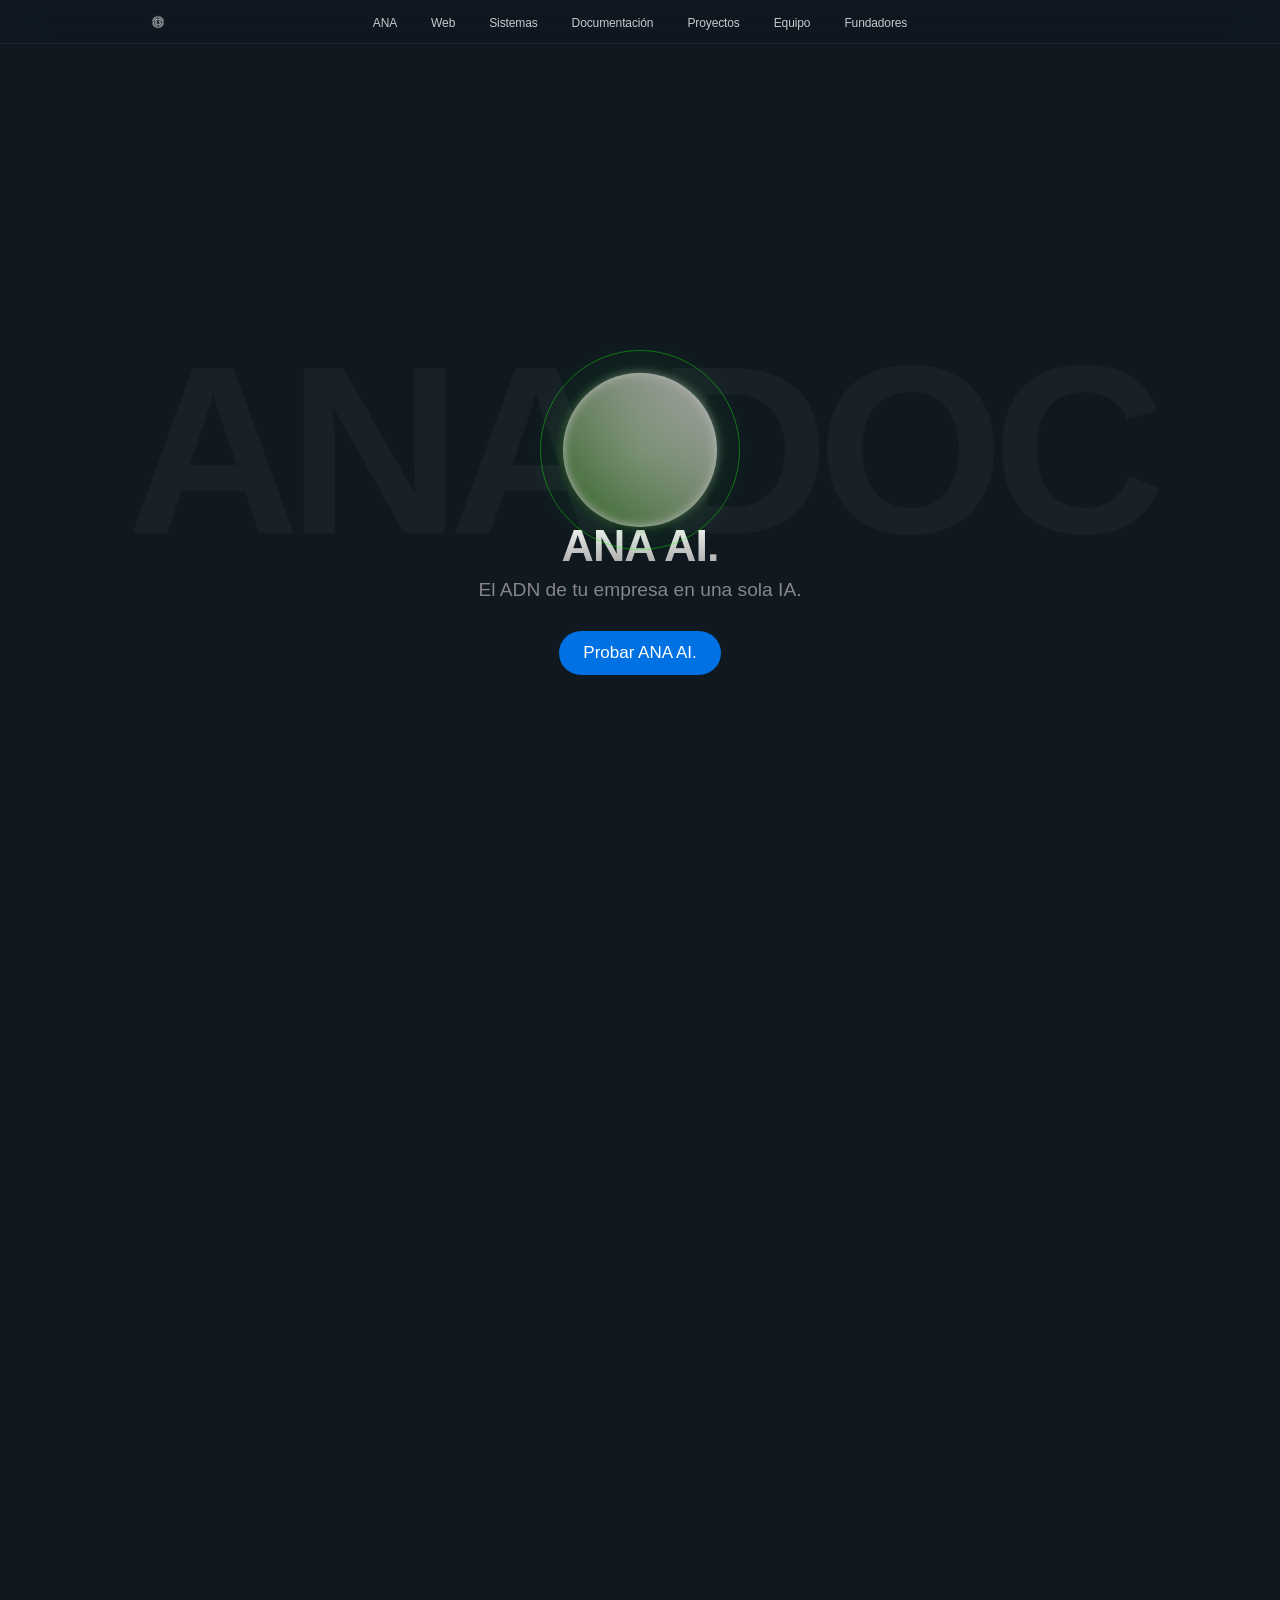
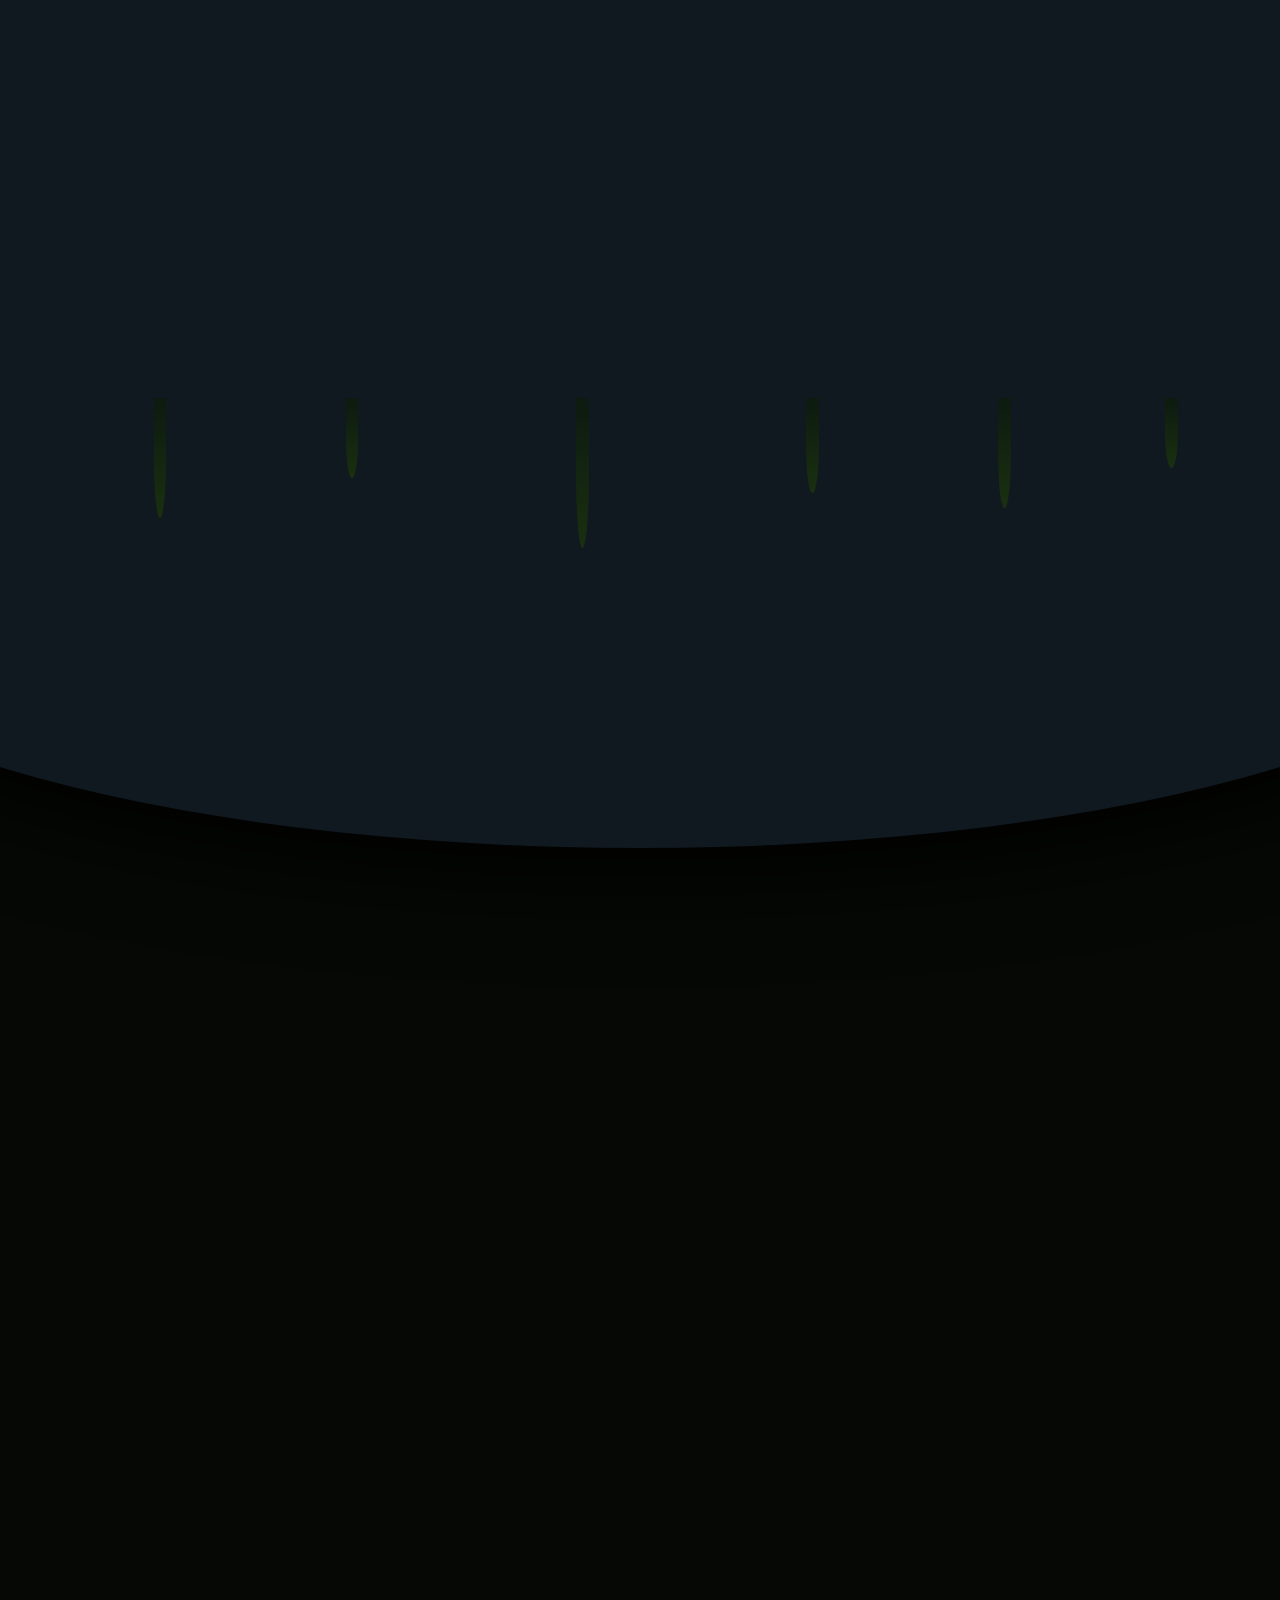
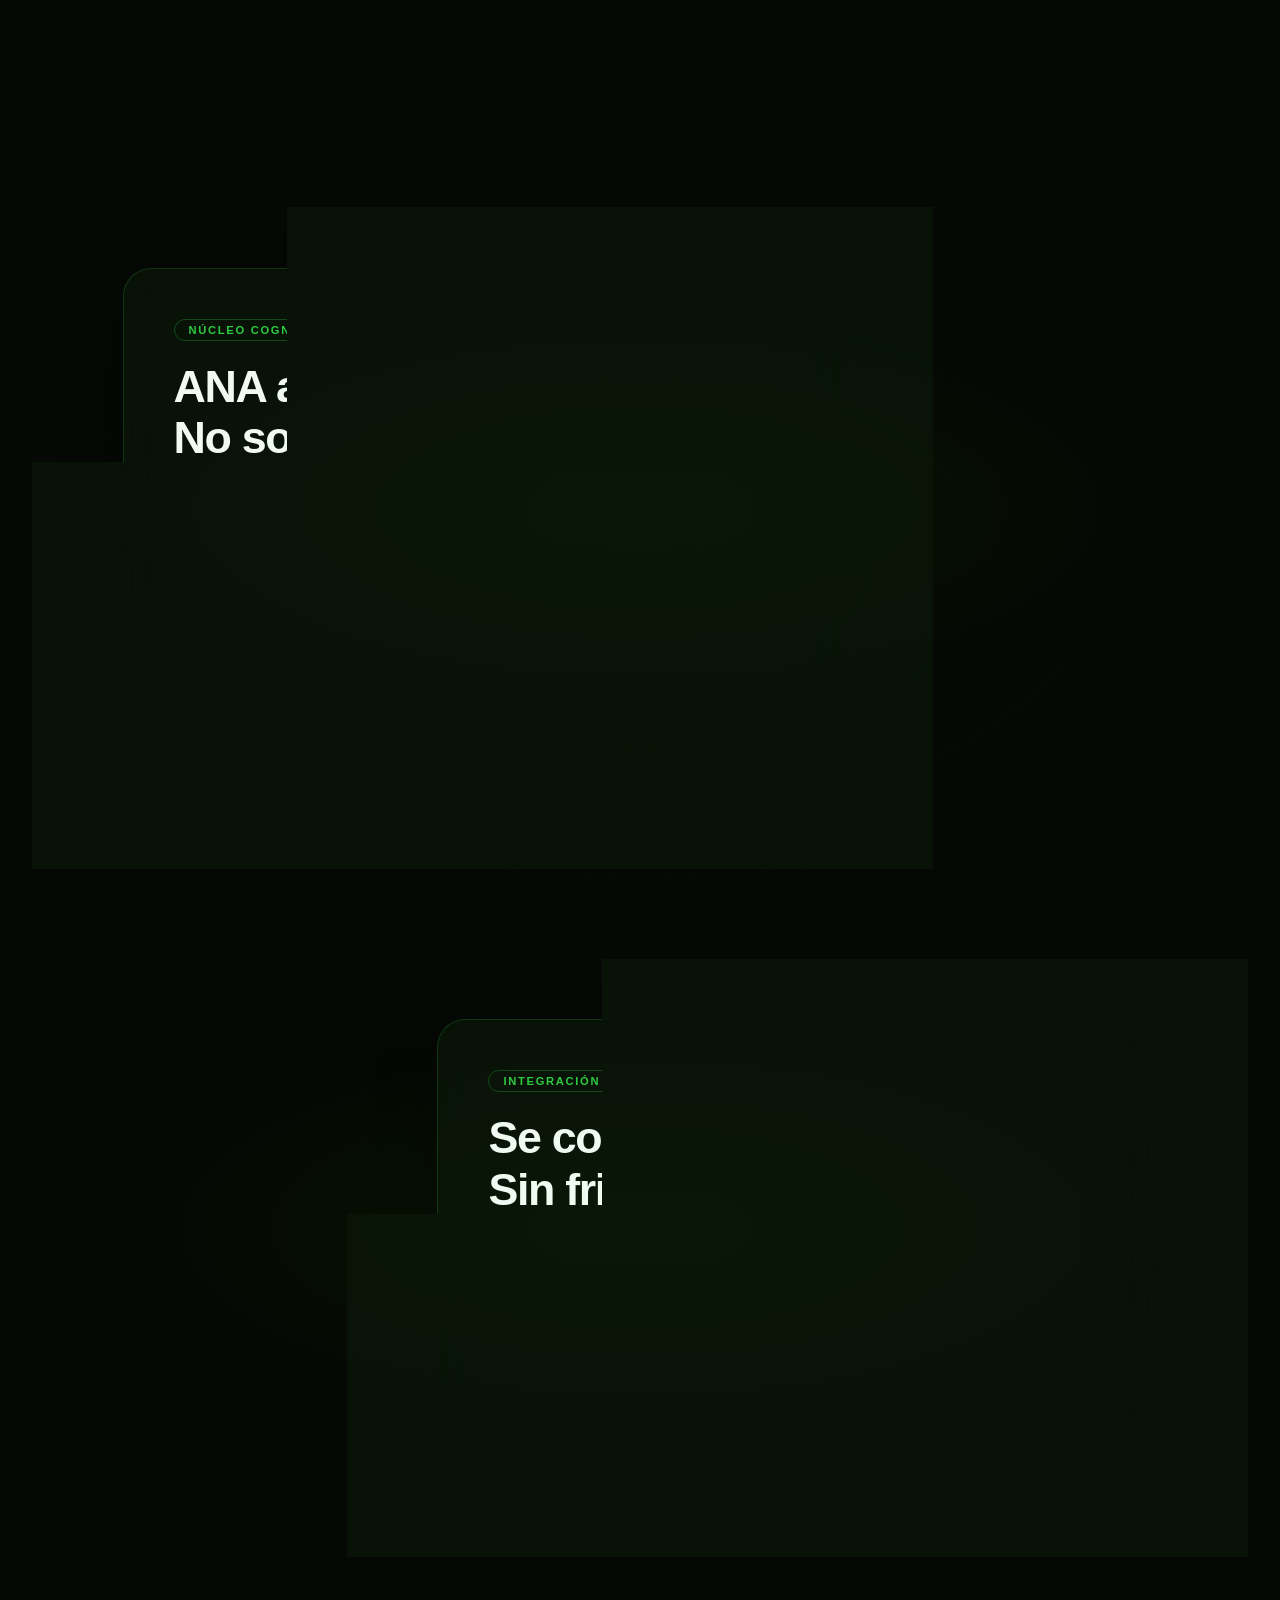
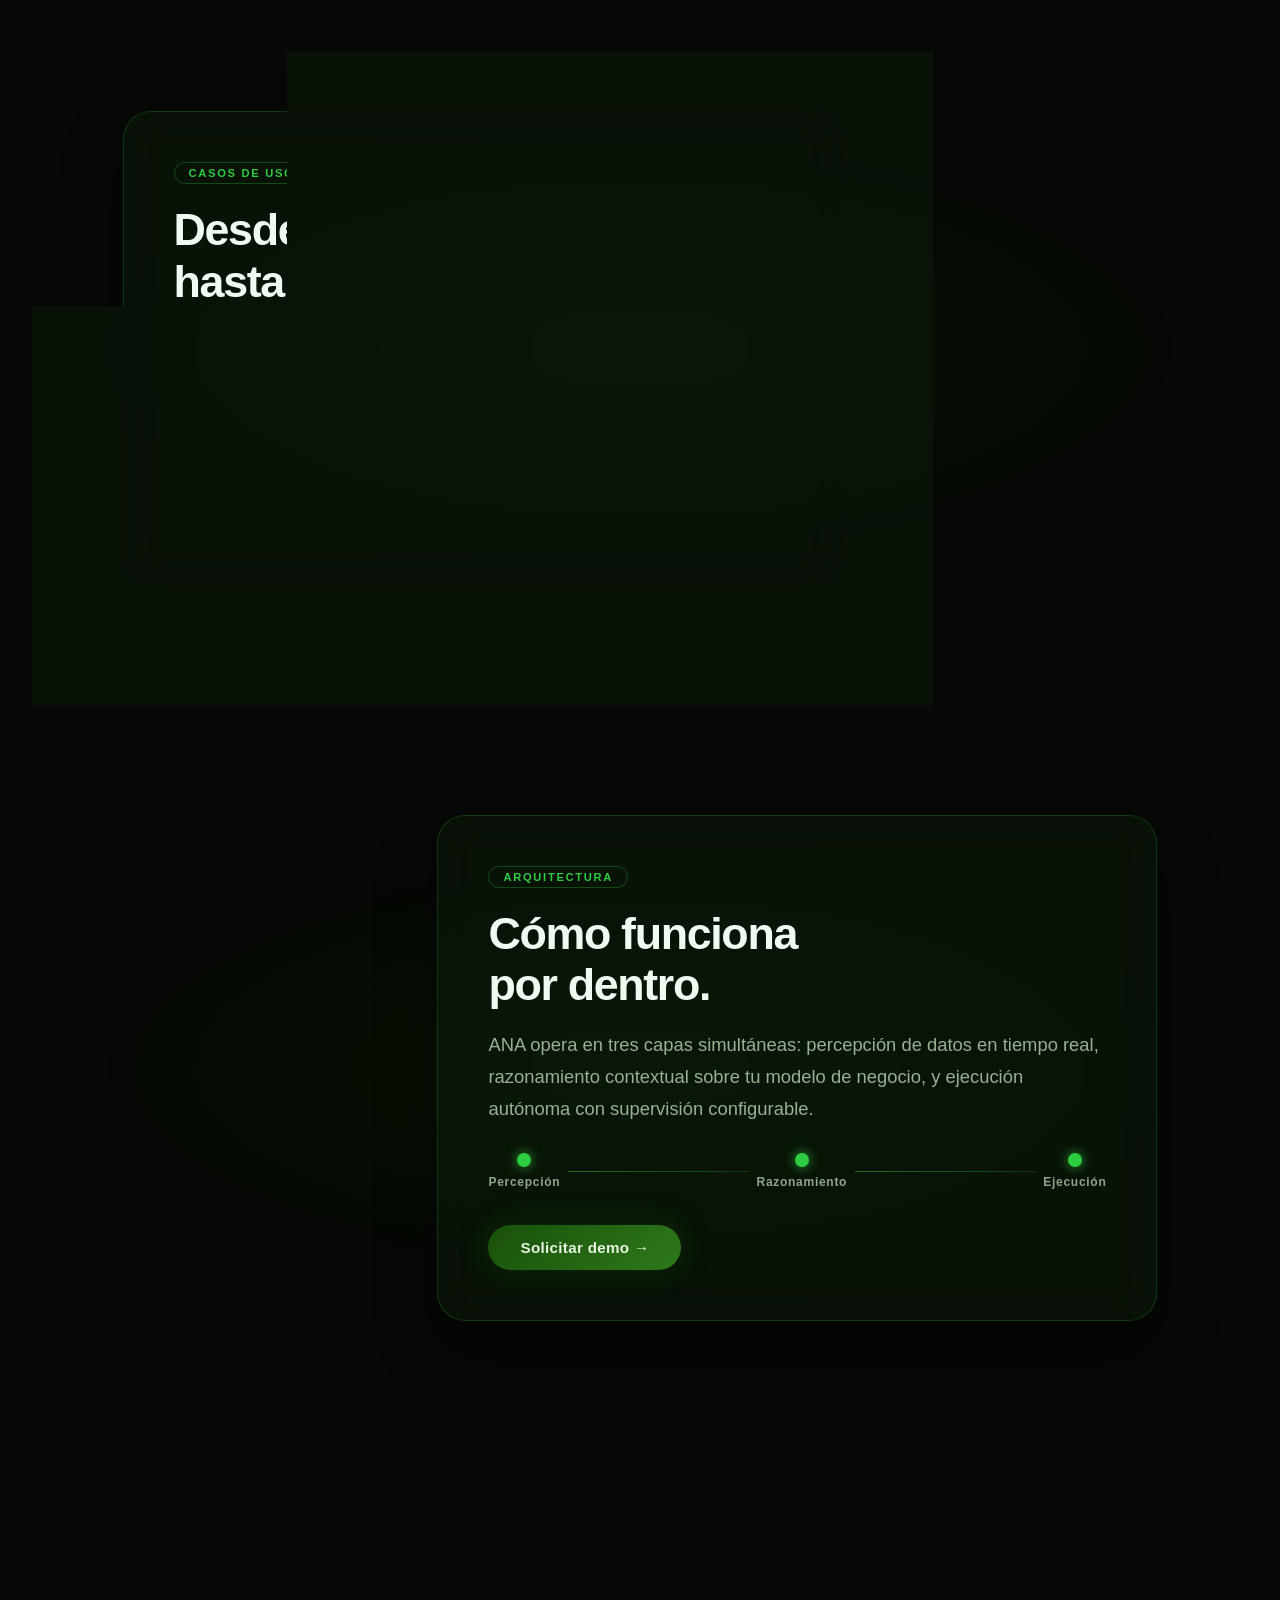
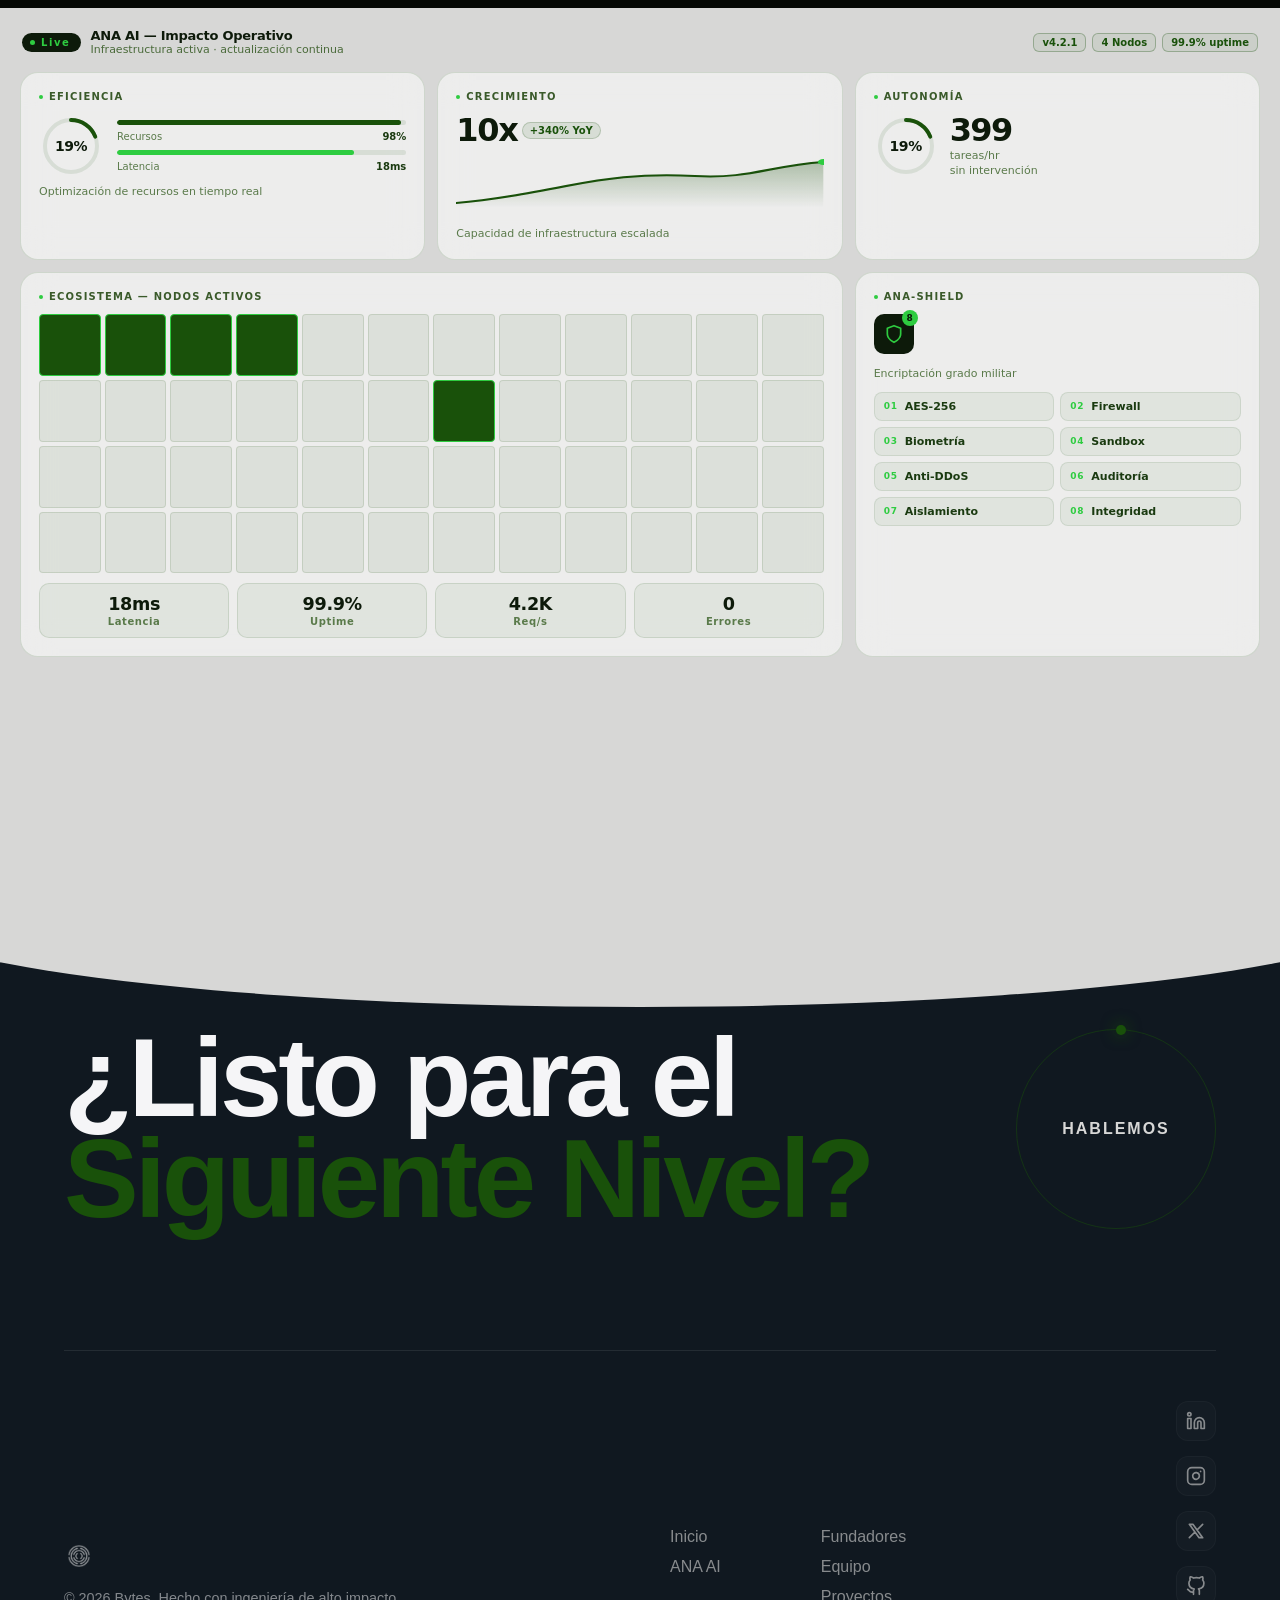
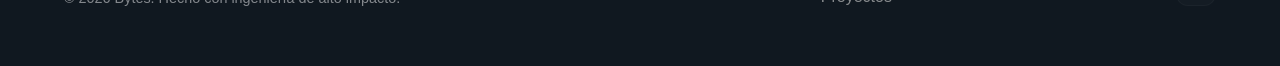
==== commit f9c6efb4: "Integrar la demo de ANA al sitio: navbar, footer y enlaces La pagina de ANA venia de ANA-orb como un" ====
--- a/html/ana-doc.html
+++ b/html/ana-doc.html
@@ -61,7 +61,7 @@
     <div class="product-info" id="hero-text">
         <h1 class="product-title">ANA AI.</h1>
         <p class="product-tagline">El ADN de tu empresa en una sola IA.</p>
-        <a href="#" class="btn-buy">Probar ANA AI.</a>
+        <a href="ana.html" class="btn-buy">Probar ANA AI.</a>
     </div>
 </main>
 
--- a/CSS/base.css
+++ b/CSS/base.css
@@ -75,6 +75,15 @@
     border: 1px solid rgba(25, 81, 10, 0.5);
     border-radius: 50%;
     animation: orbit 4s linear infinite;
+}
+
+/* La usa .cta-ring, justo encima. Vive aquí, en la misma hoja que
+   la regla que la invoca: al traer .cta-ring a base.css se quedó en
+   las hojas de cada página, y la de Fundadores no la tenía, así que
+   allí el anillo del botón salía quieto. */
+@keyframes orbit {
+    from { transform: rotate(0deg); }
+    to   { transform: rotate(360deg); }
 }
 
 .cta-ring::after {
--- a/CSS/Ana-doc.css
+++ b/CSS/Ana-doc.css
@@ -1241,11 +1241,6 @@
 
 /* --- 8. FOOTER --- */
 
-@keyframes orbit {
-    from { transform: rotate(0deg); }
-    to   { transform: rotate(360deg); }
-}
-
 /* --- 10. RESPONSIVE --- */
 .menu-toggle {
     display: none;
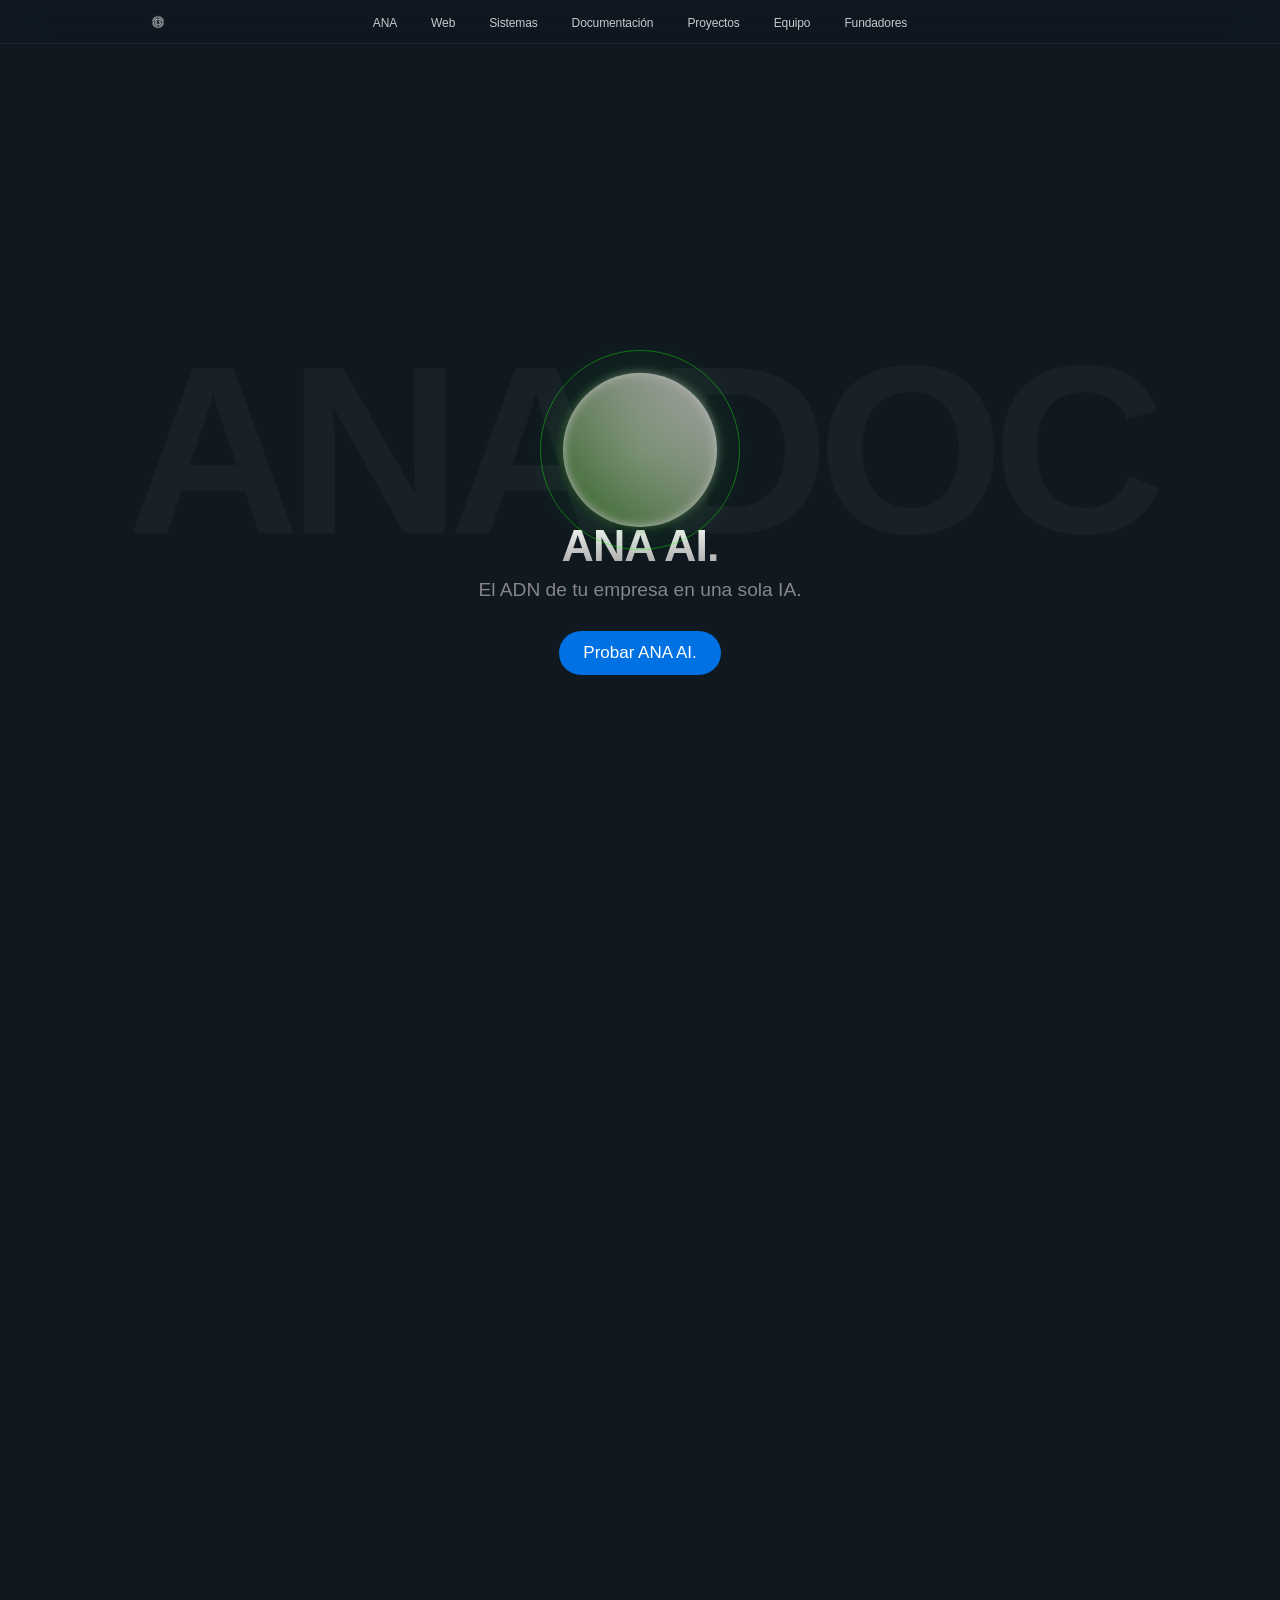
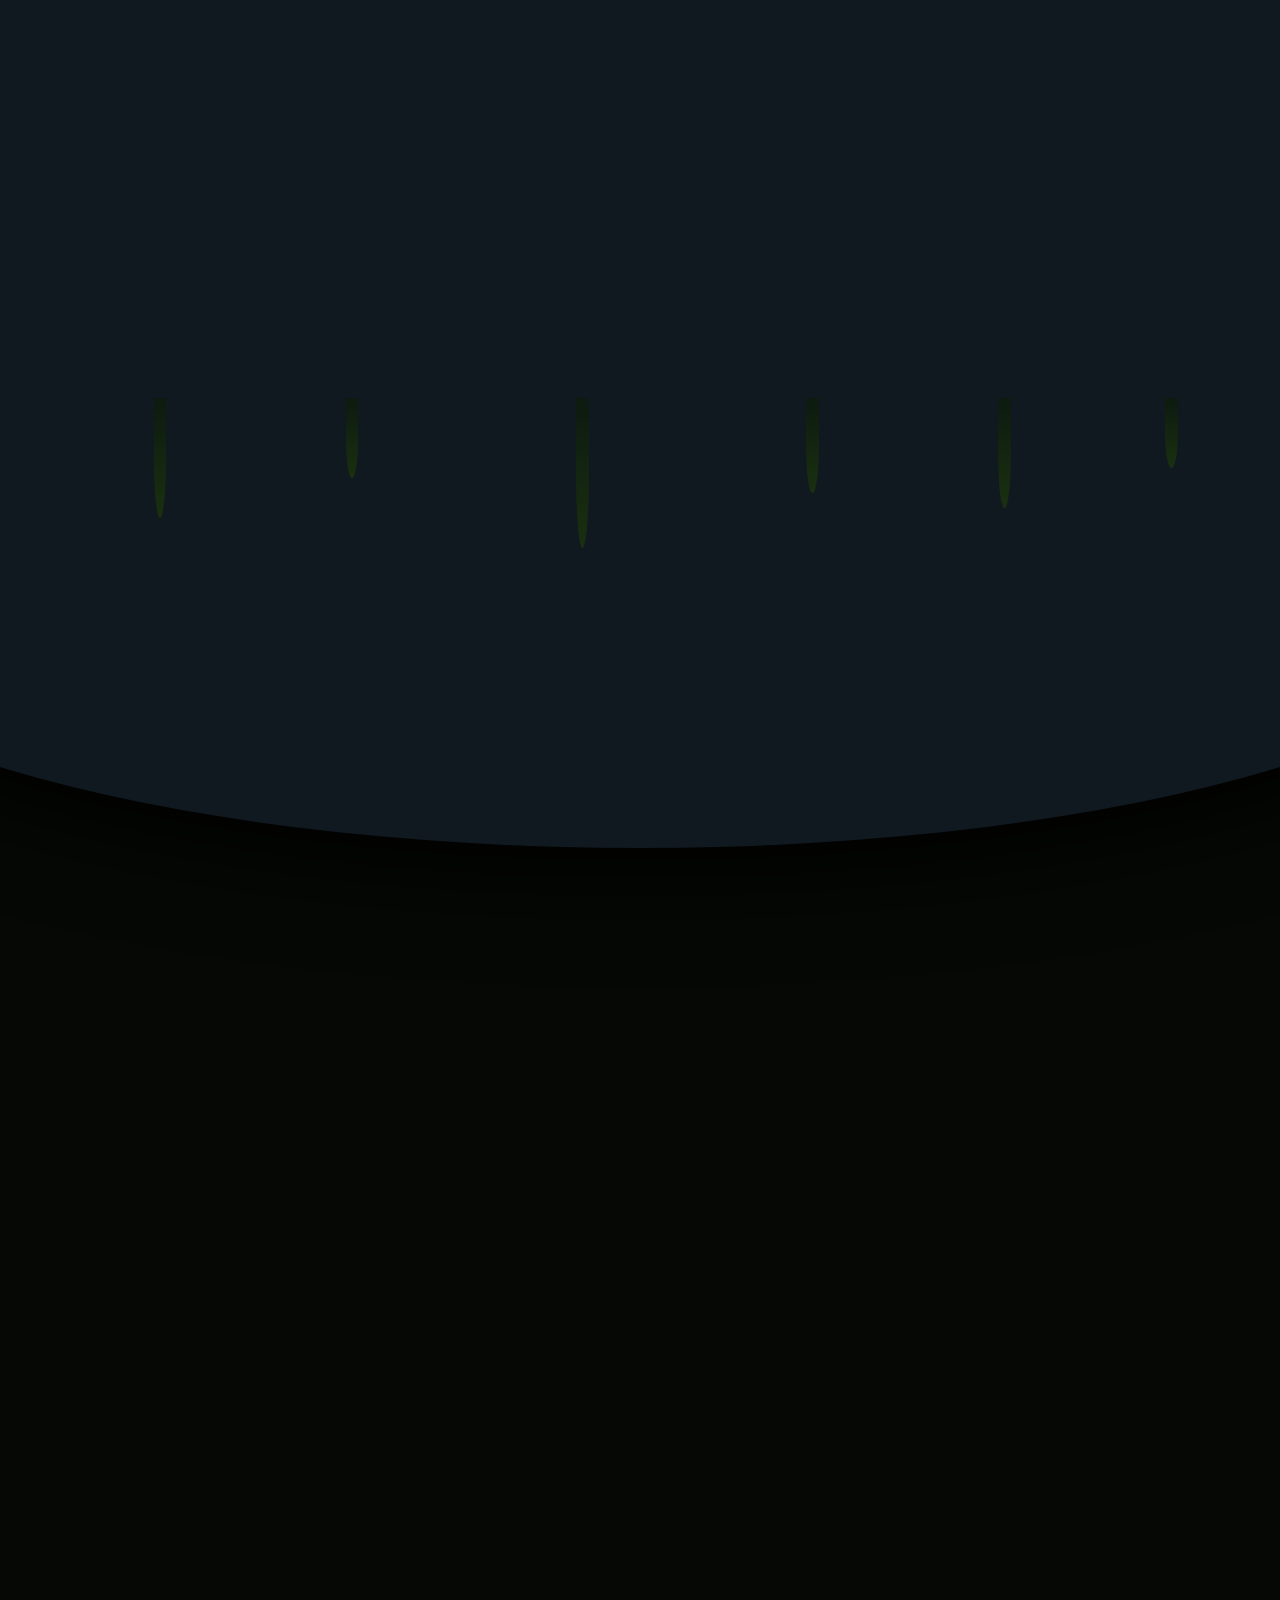
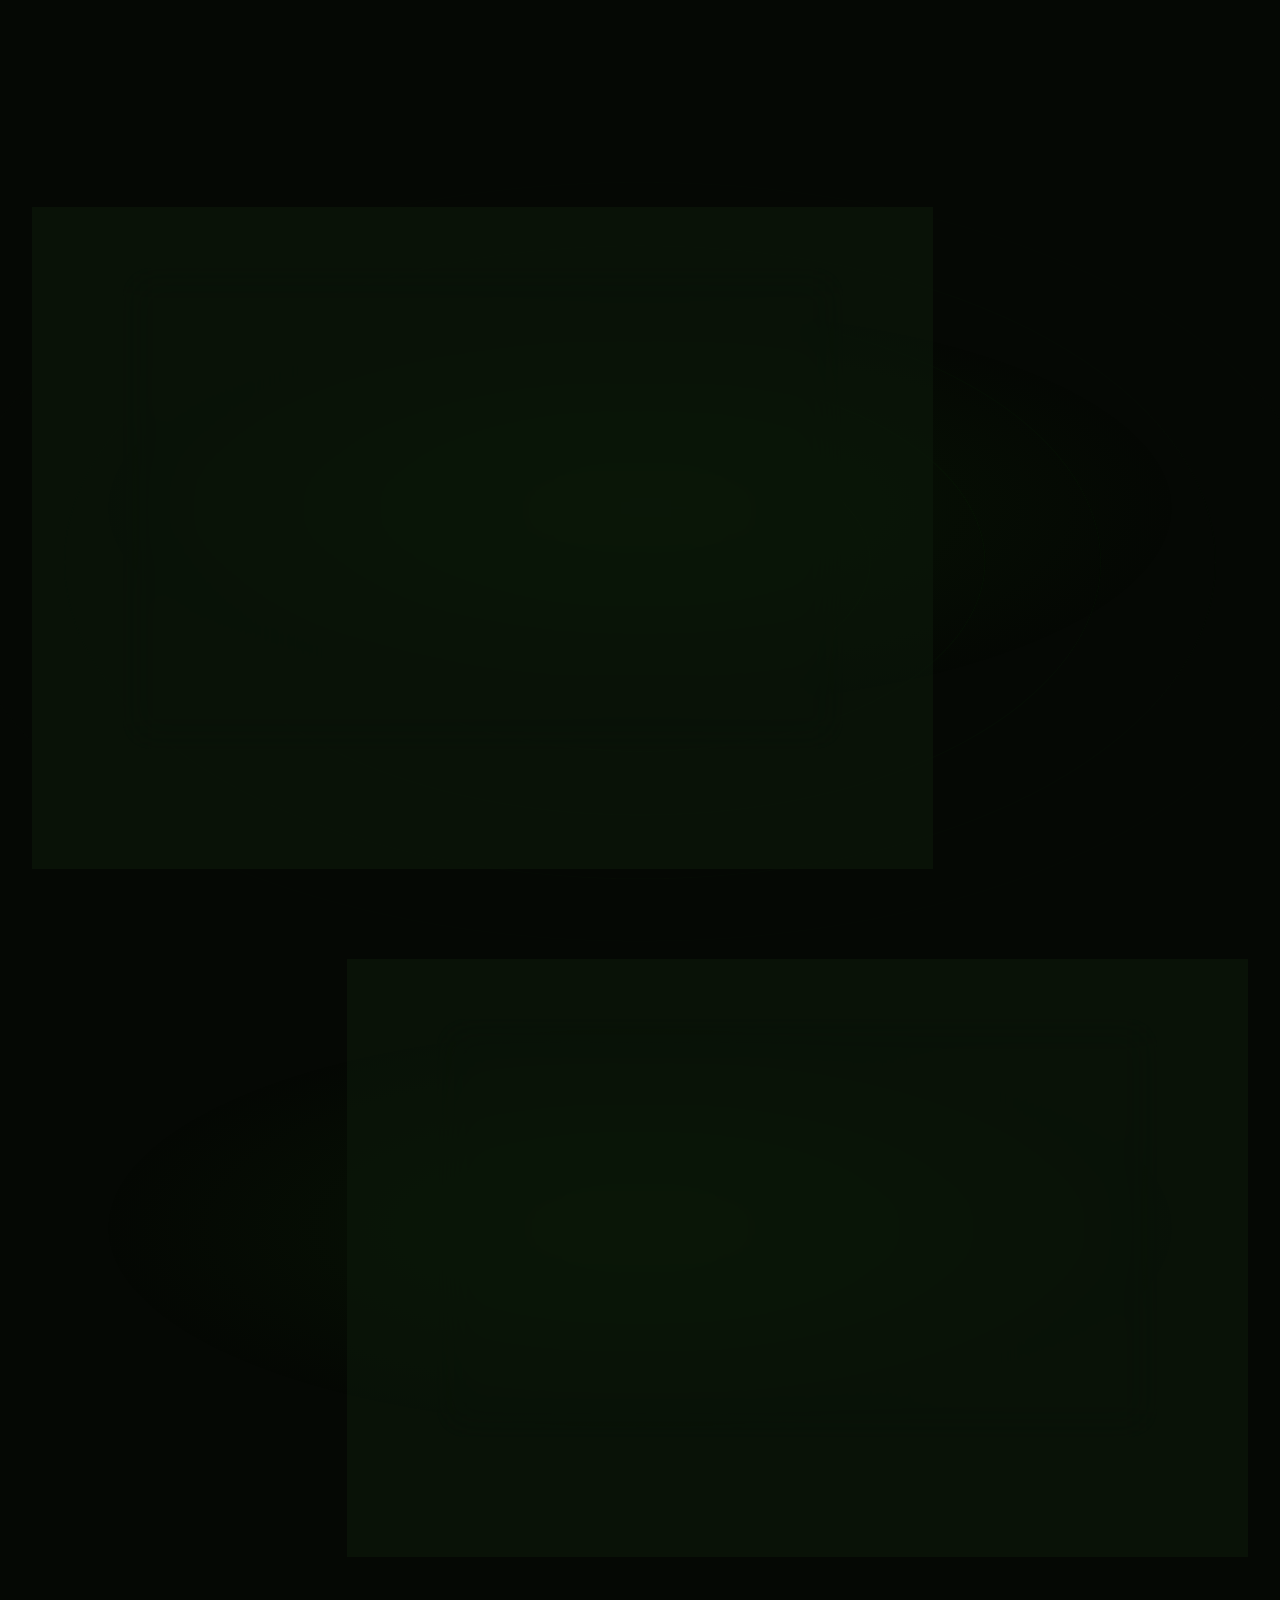
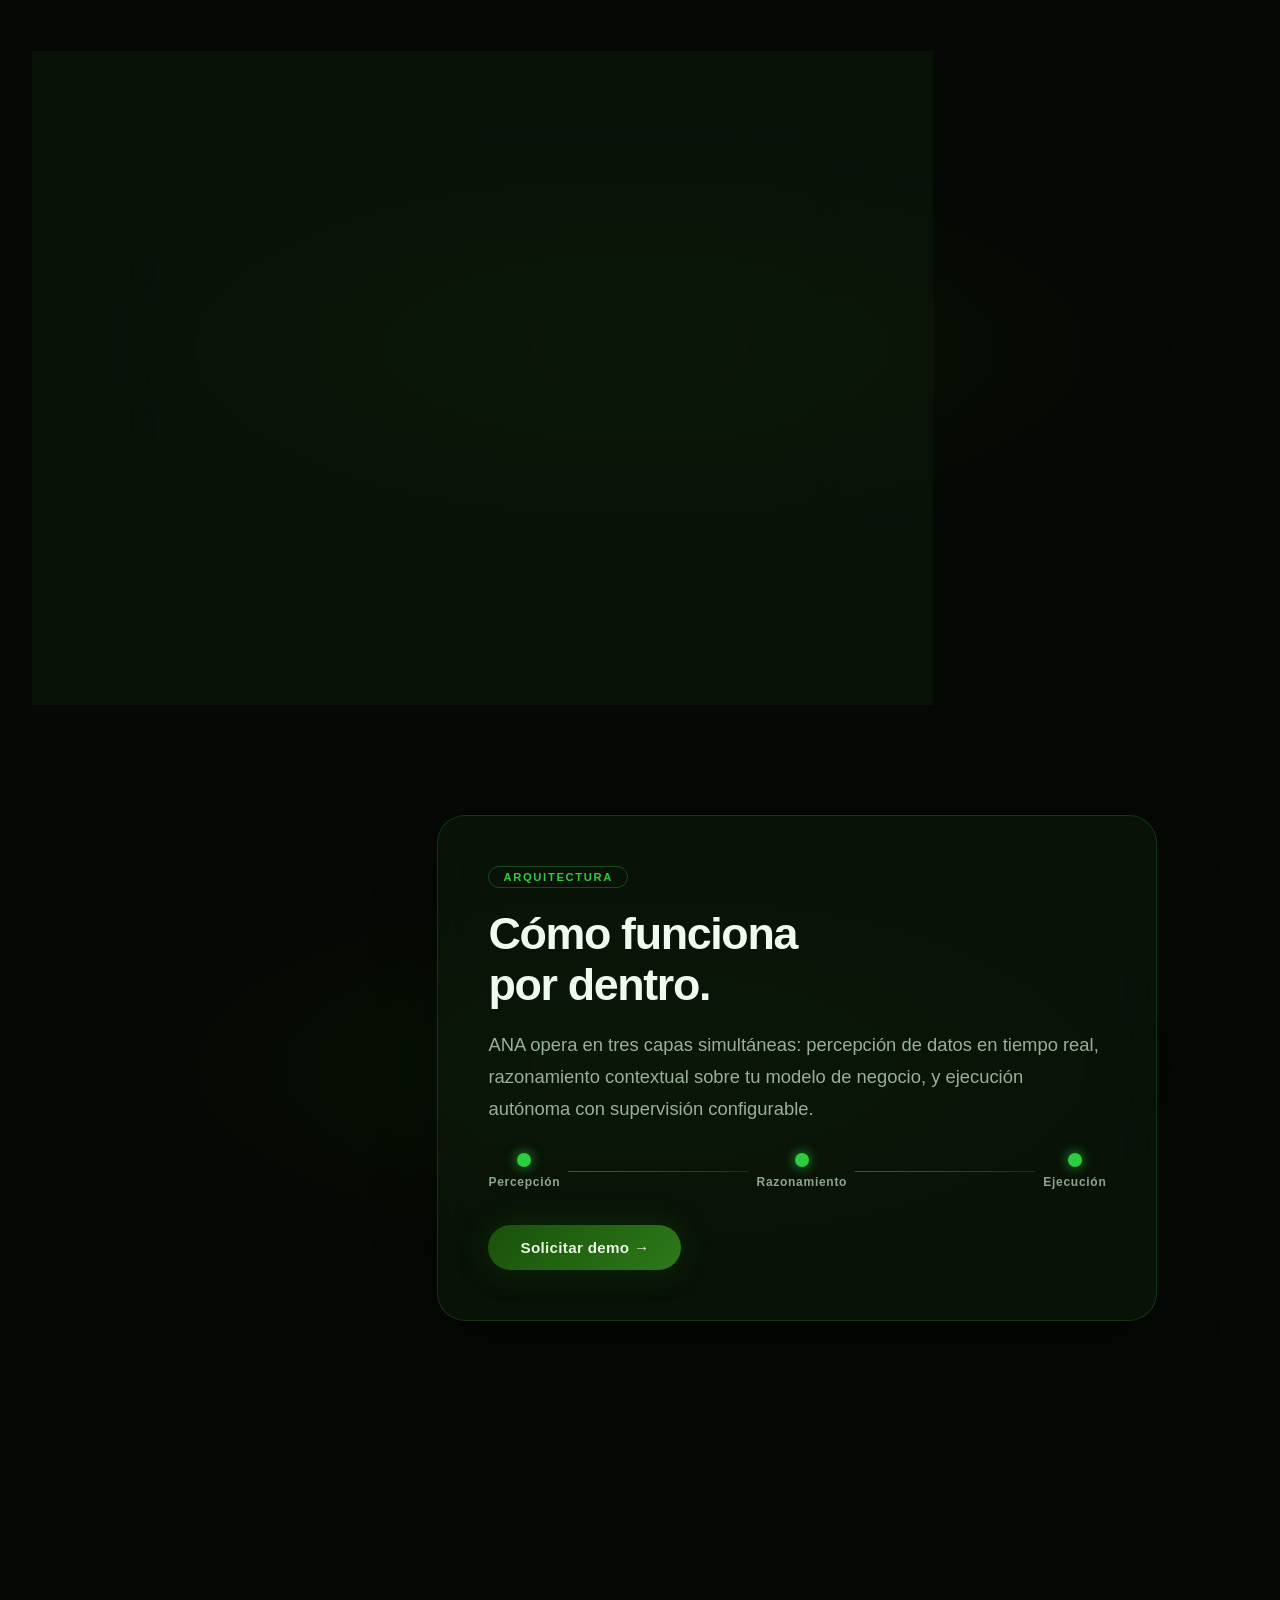
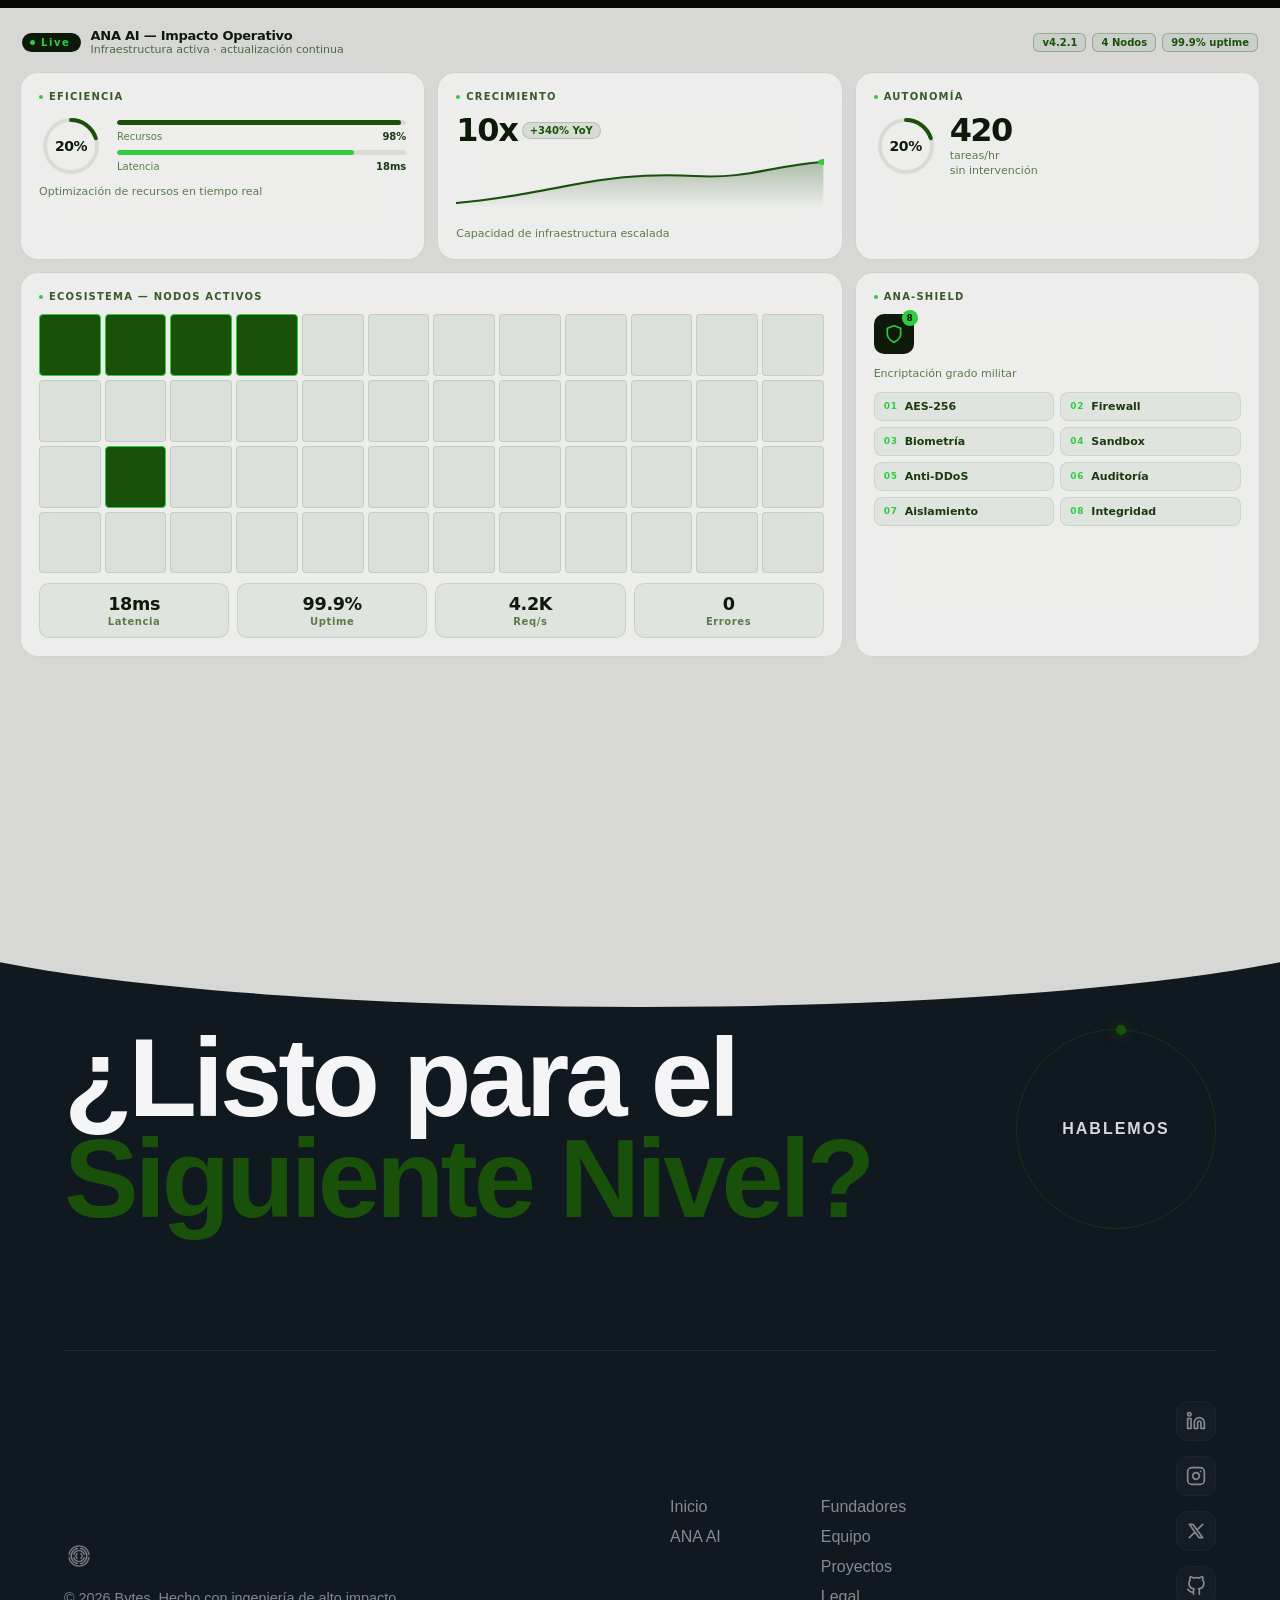
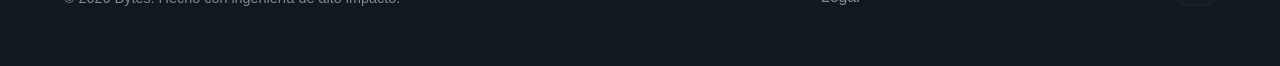
==== commit 211d4944: "Añadir página de términos y privacidad y endurecer la seguridad del sitio - Navegacion_Bytes/legal.h" ====
--- a/html/ana-doc.html
+++ b/html/ana-doc.html
@@ -387,6 +387,7 @@
                     <a href="../Navegacion_Bytes/fundadores.html">Fundadores</a>
                     <a href="../Navegacion_Bytes/nuestro-equipo.html">Equipo</a>
                     <a href="../Navegacion_Bytes/proyectos.html">Proyectos</a>
+                    <a href="../Navegacion_Bytes/legal.html">Legal</a>
                 </div>
             </nav>
             <div class="nav-group social-nodes">
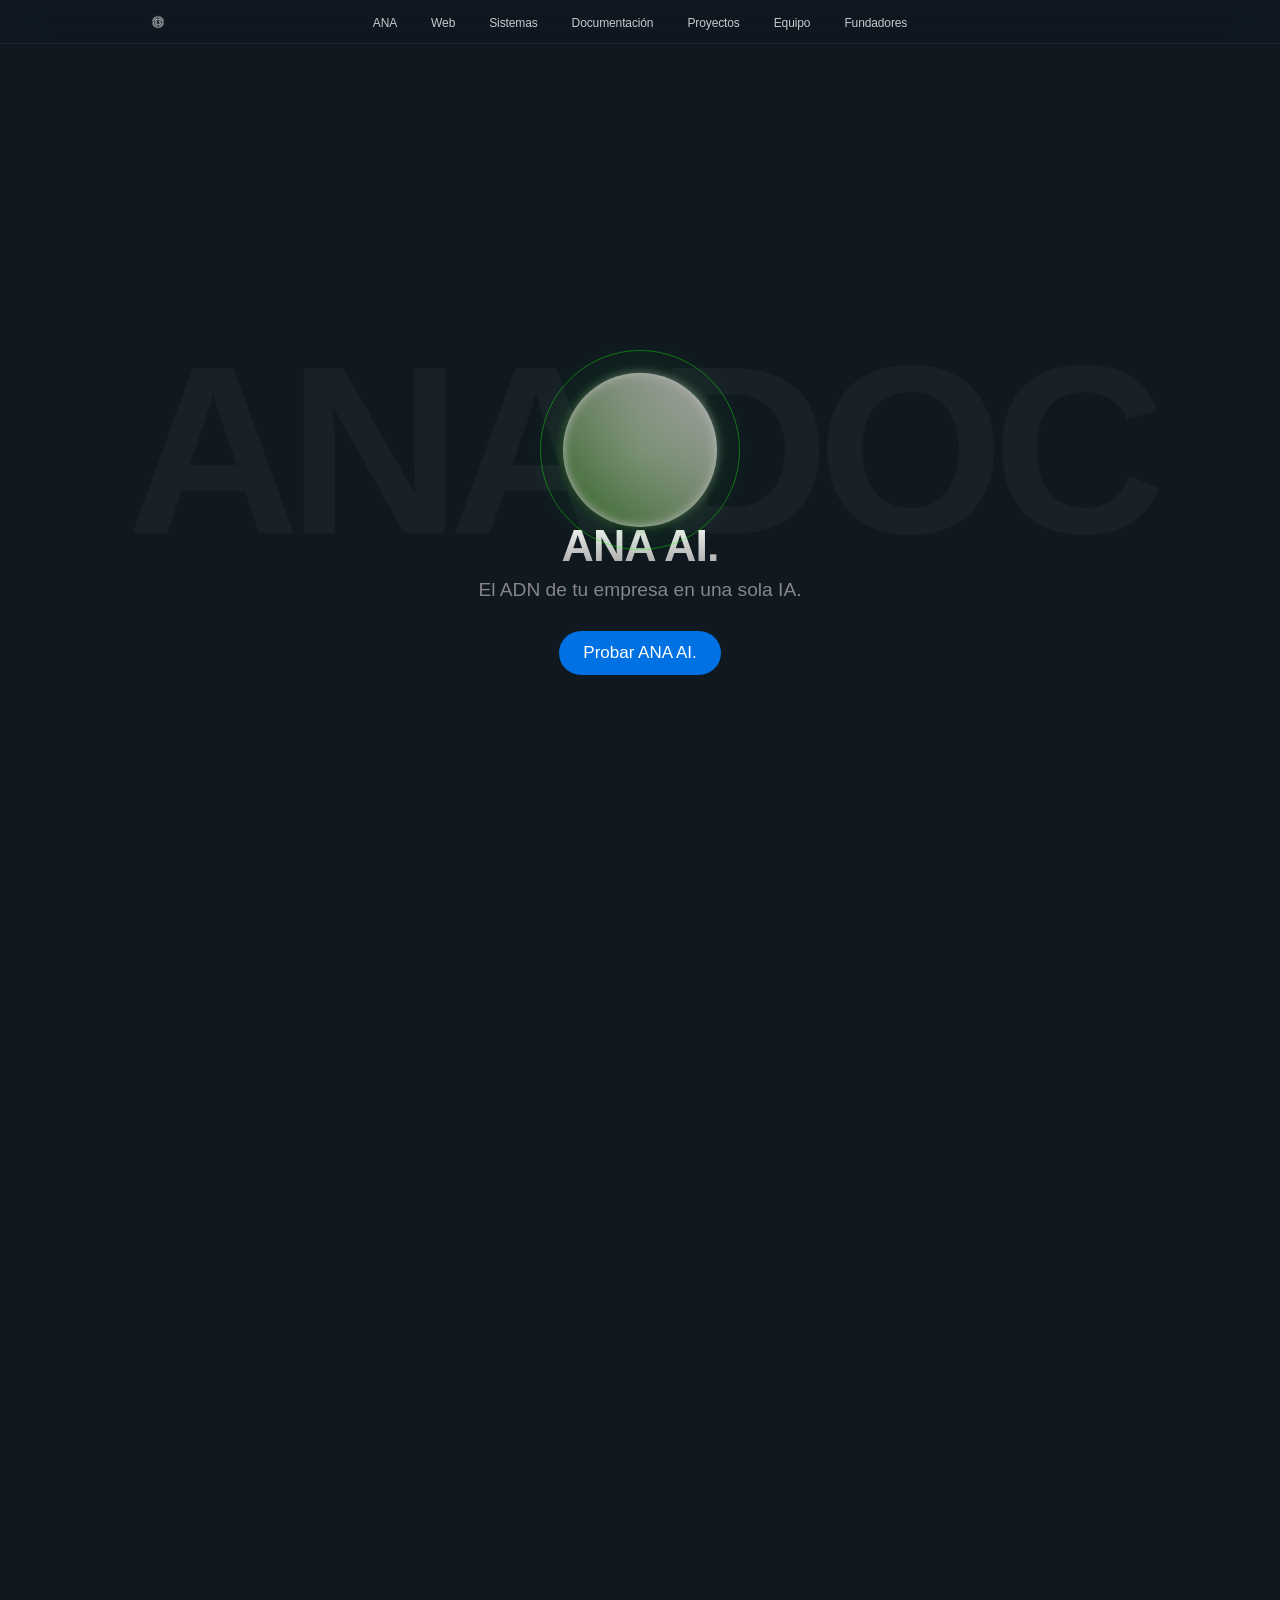
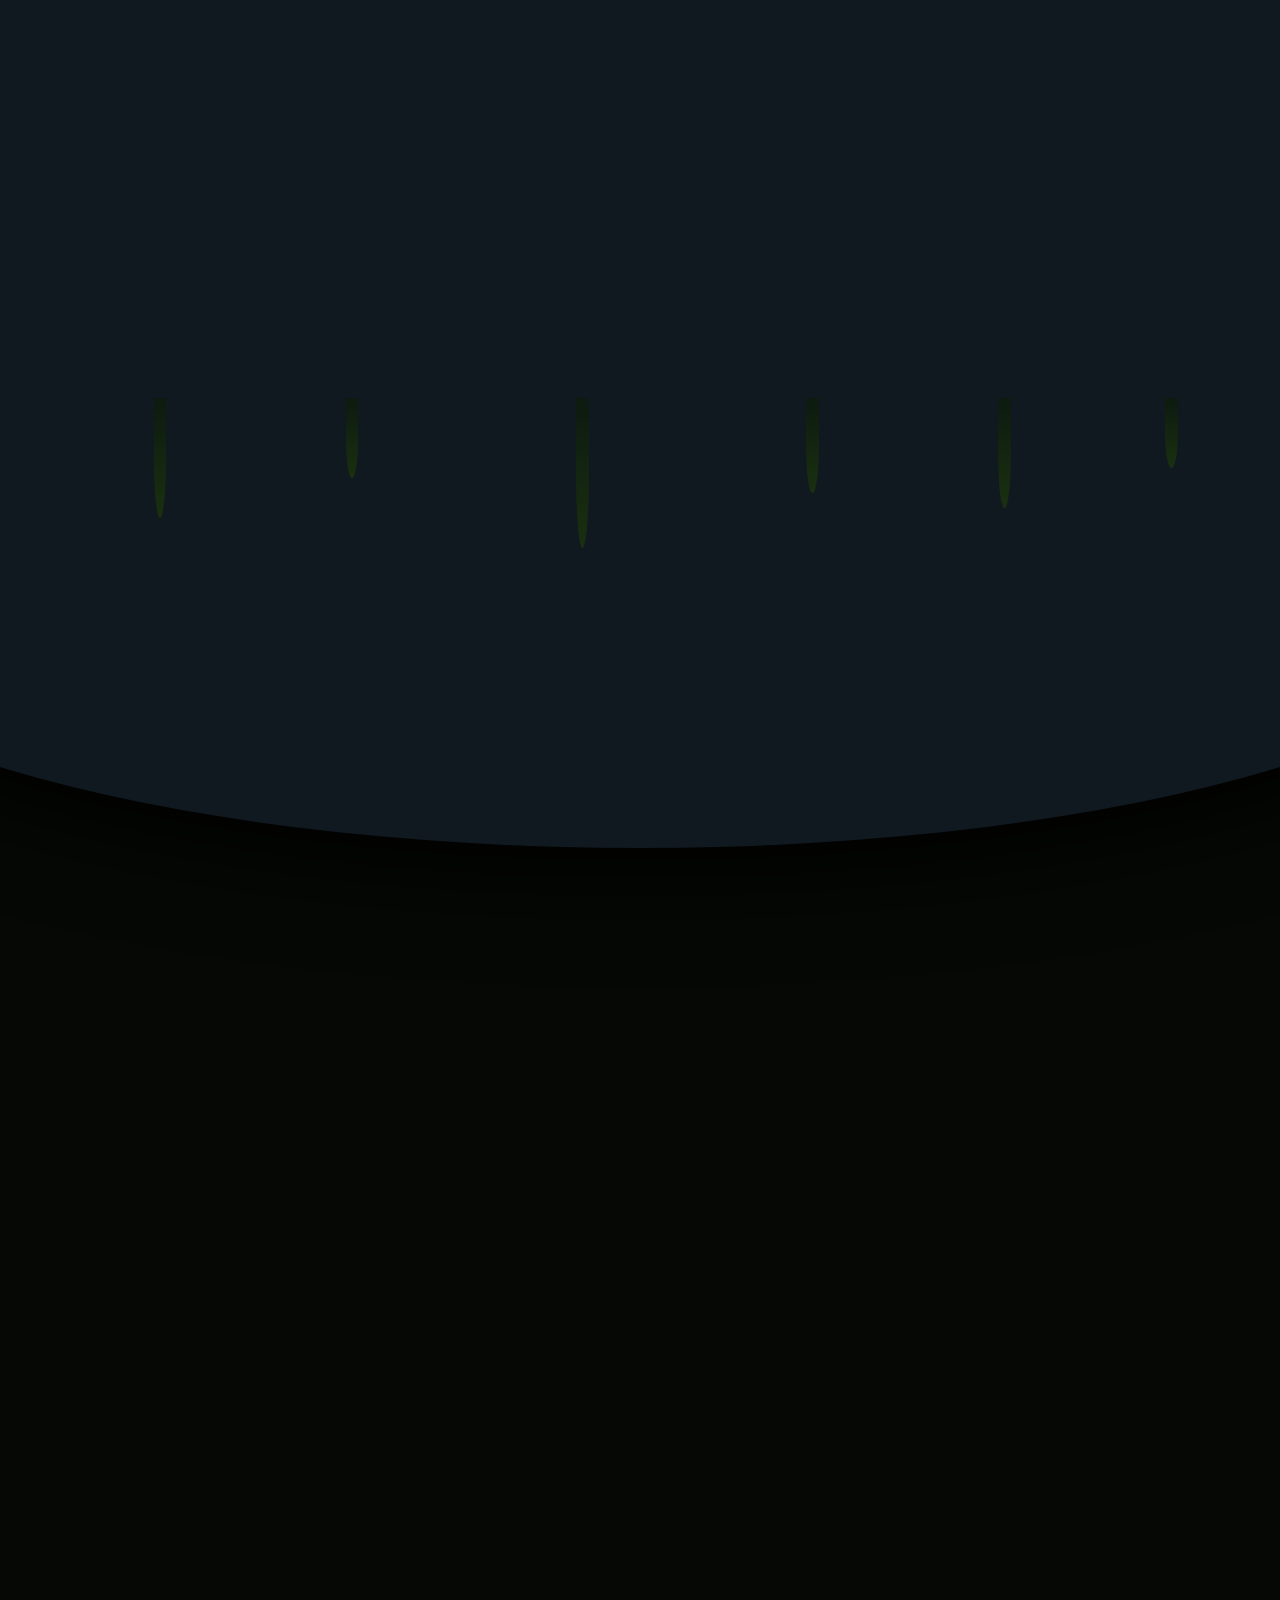
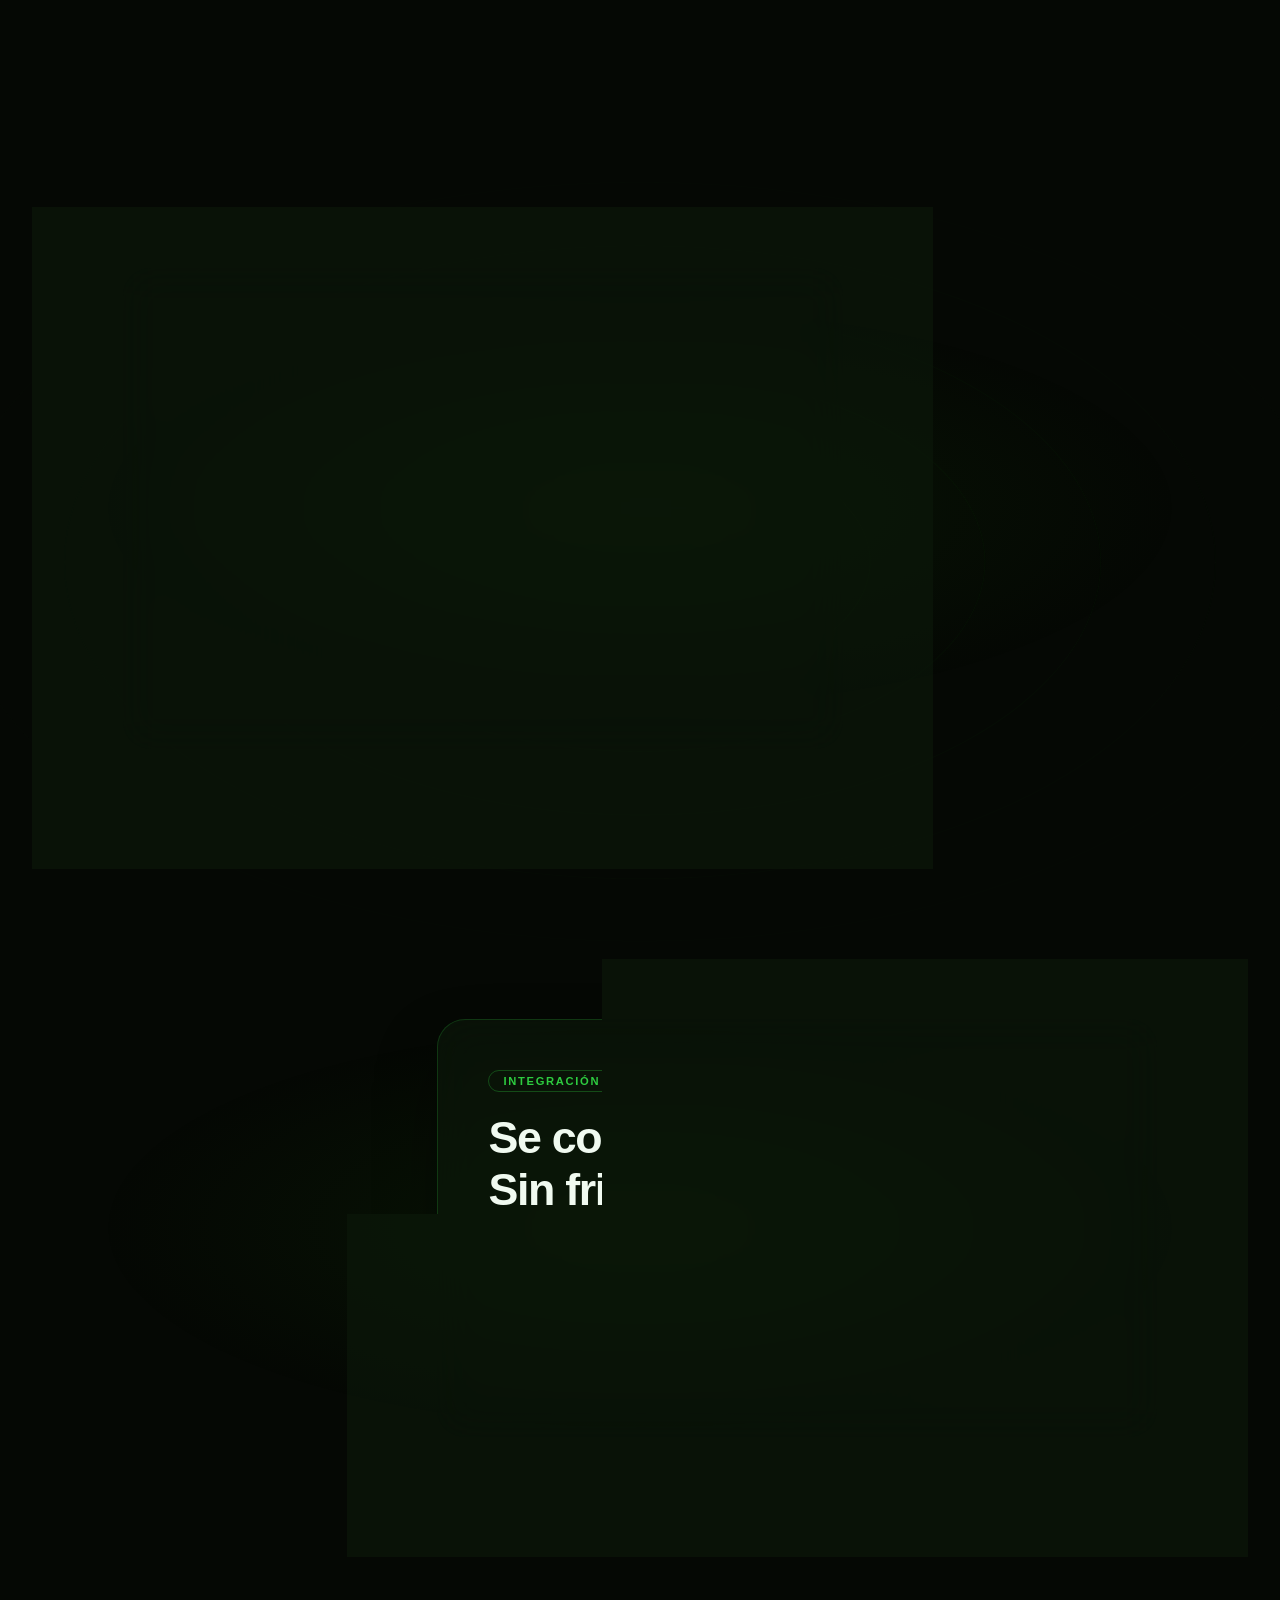
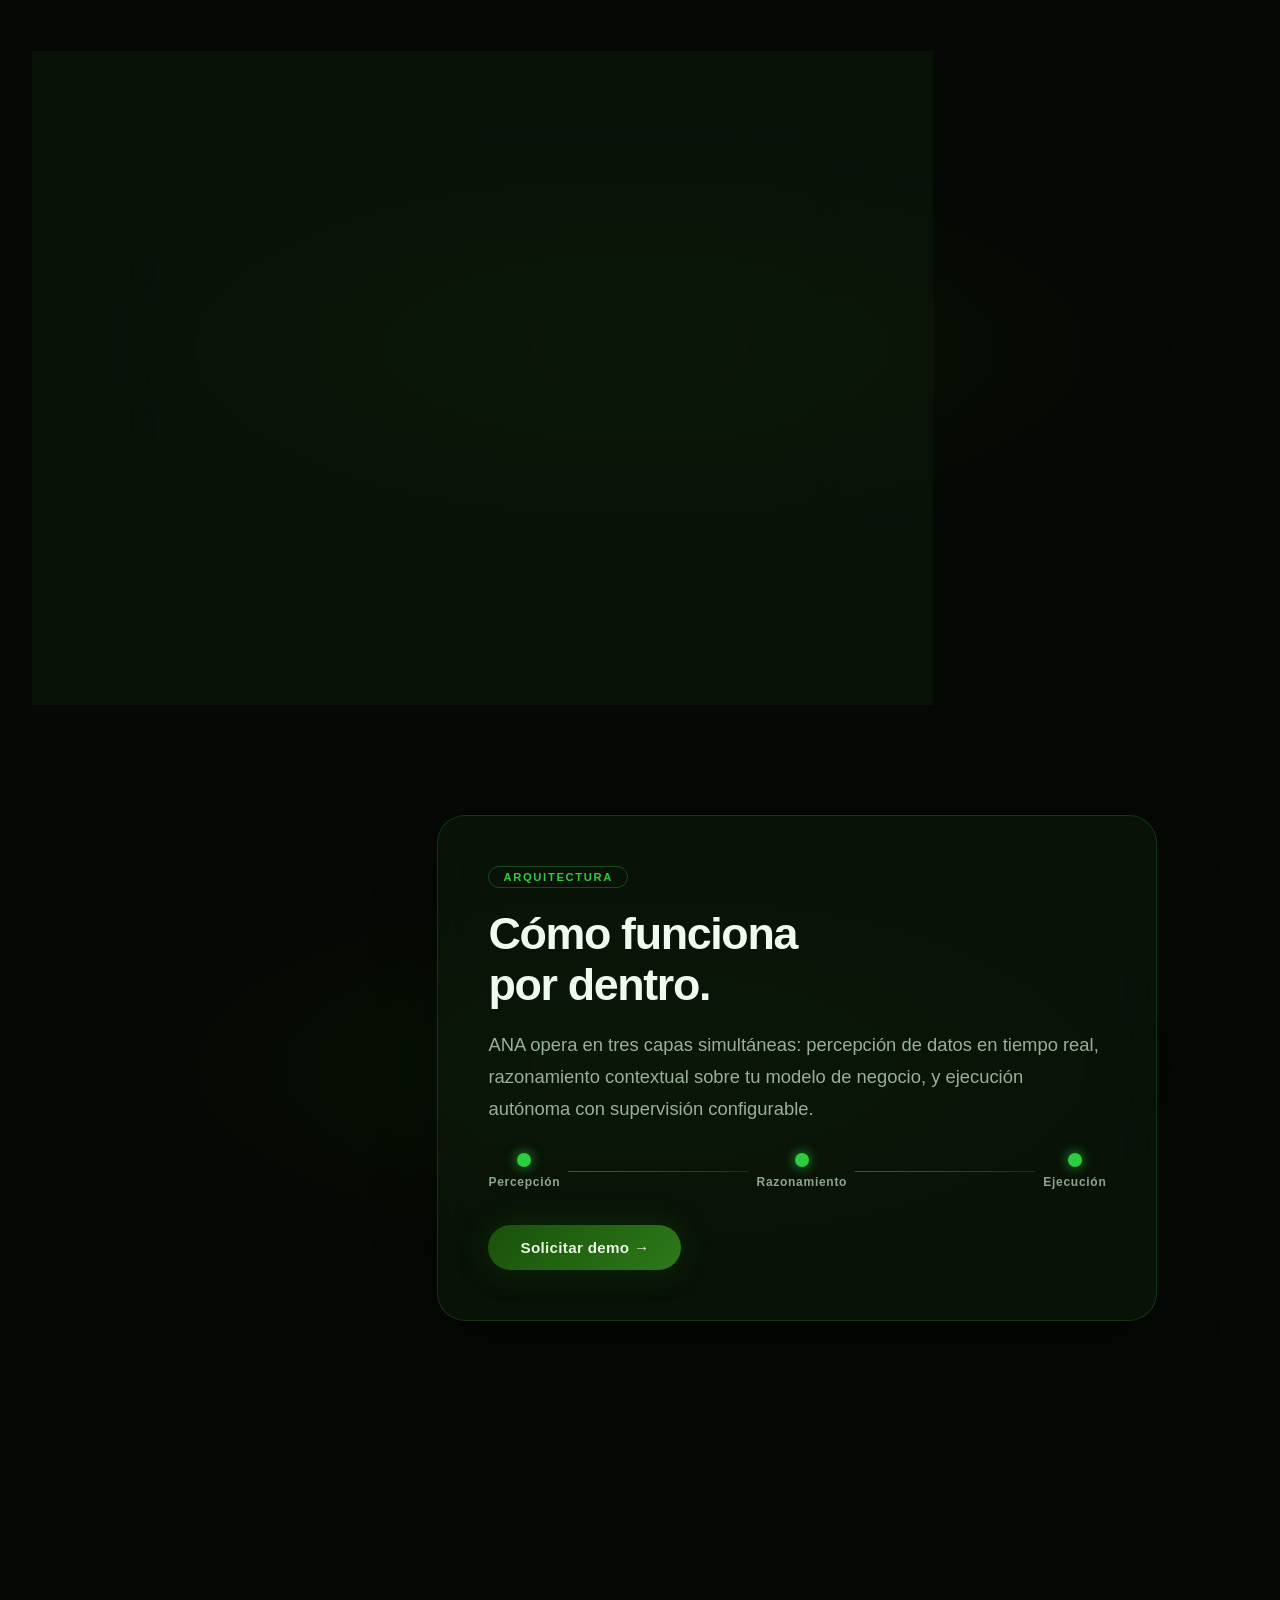
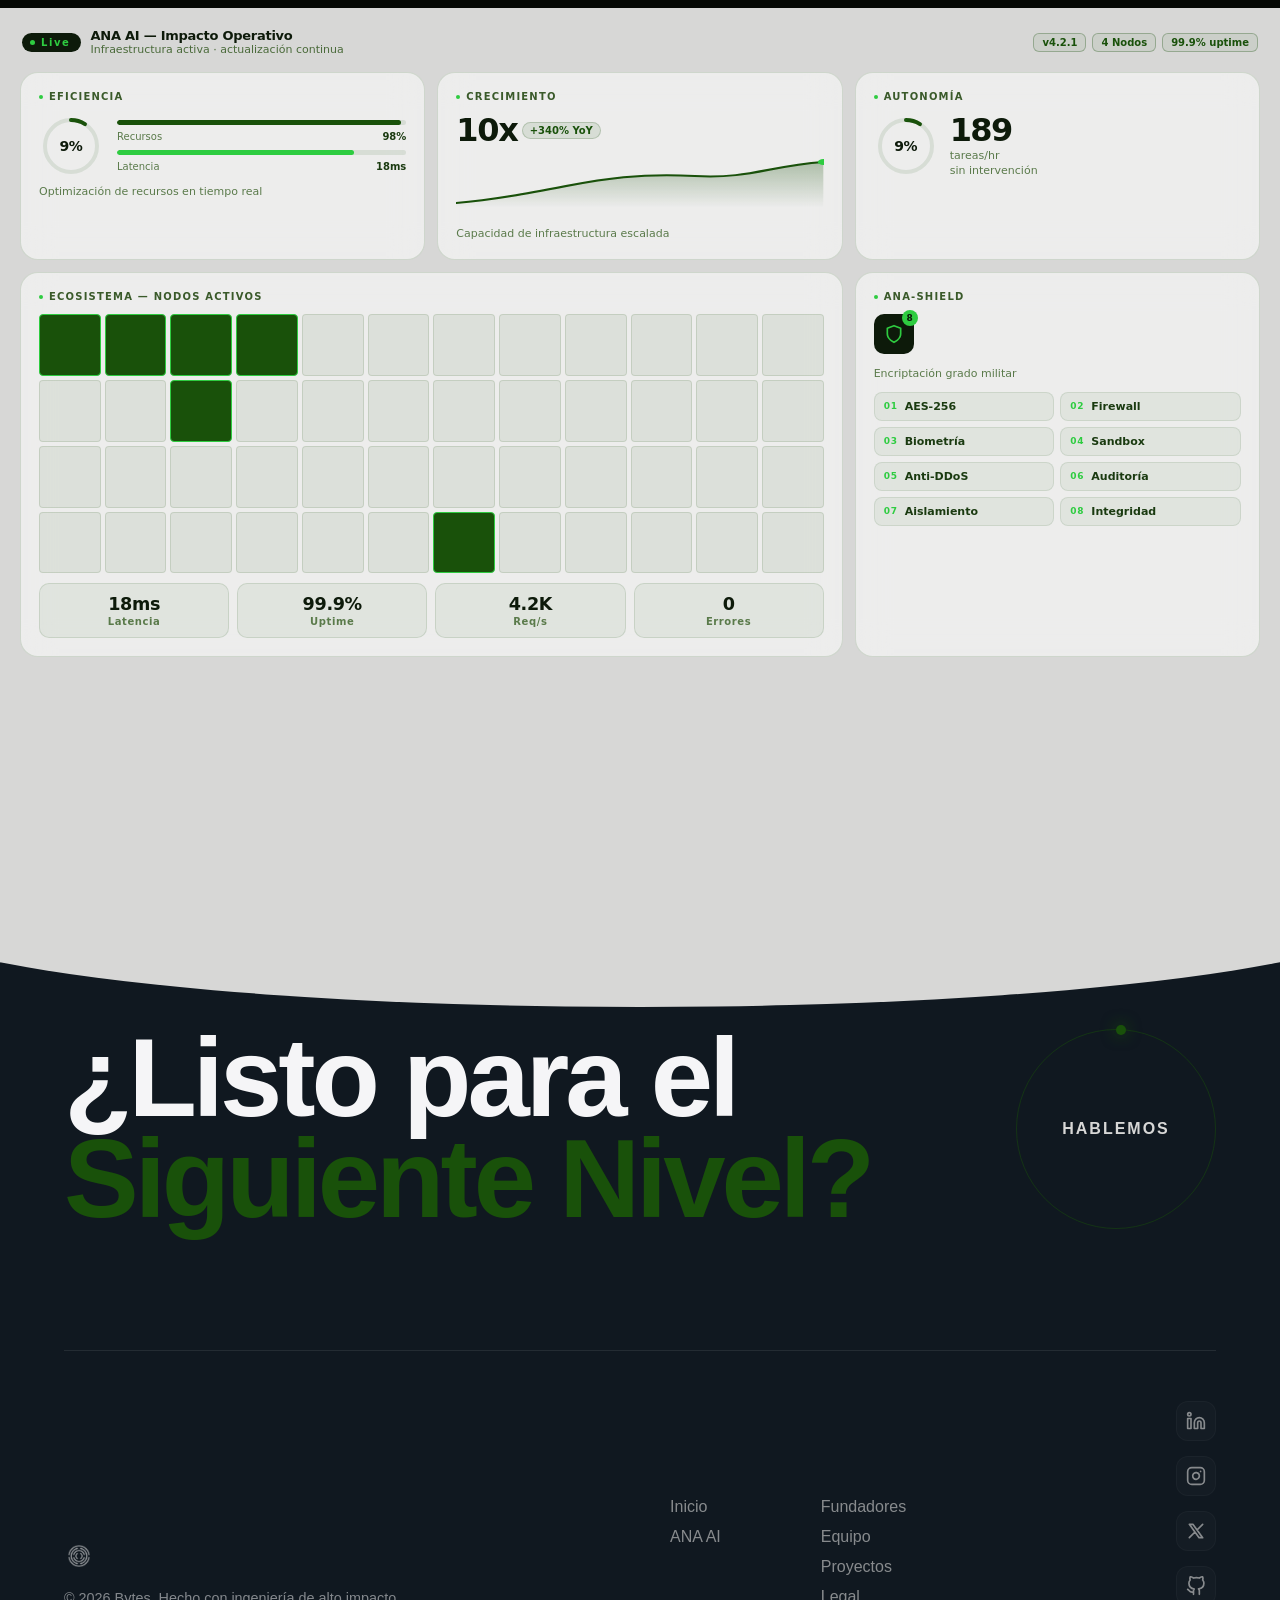
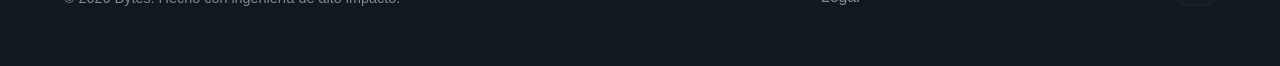
==== commit 822d2c1f: "Corregir errores ortográficos en los textos del sitio Tildes, palabras mal escritas y concordancias " ====
--- a/html/ana-doc.html
+++ b/html/ana-doc.html
@@ -69,7 +69,7 @@
     <div class="info-overlay" id="info-overlay">
         <div class="info-step" id="step-1">
             <h2>¿Qué es ANA AI?</h2>
-            <p>Es el núcleo inteligente de tu ecosistema digital, diseñada para aprender y evolucionar con tu empresa.</p>
+            <p>Es el núcleo inteligente de tu ecosistema digital, diseñado para aprender y evolucionar con tu empresa.</p>
         </div>
         <div class="info-step" id="step-2">
             <h2>Su Función</h2>
